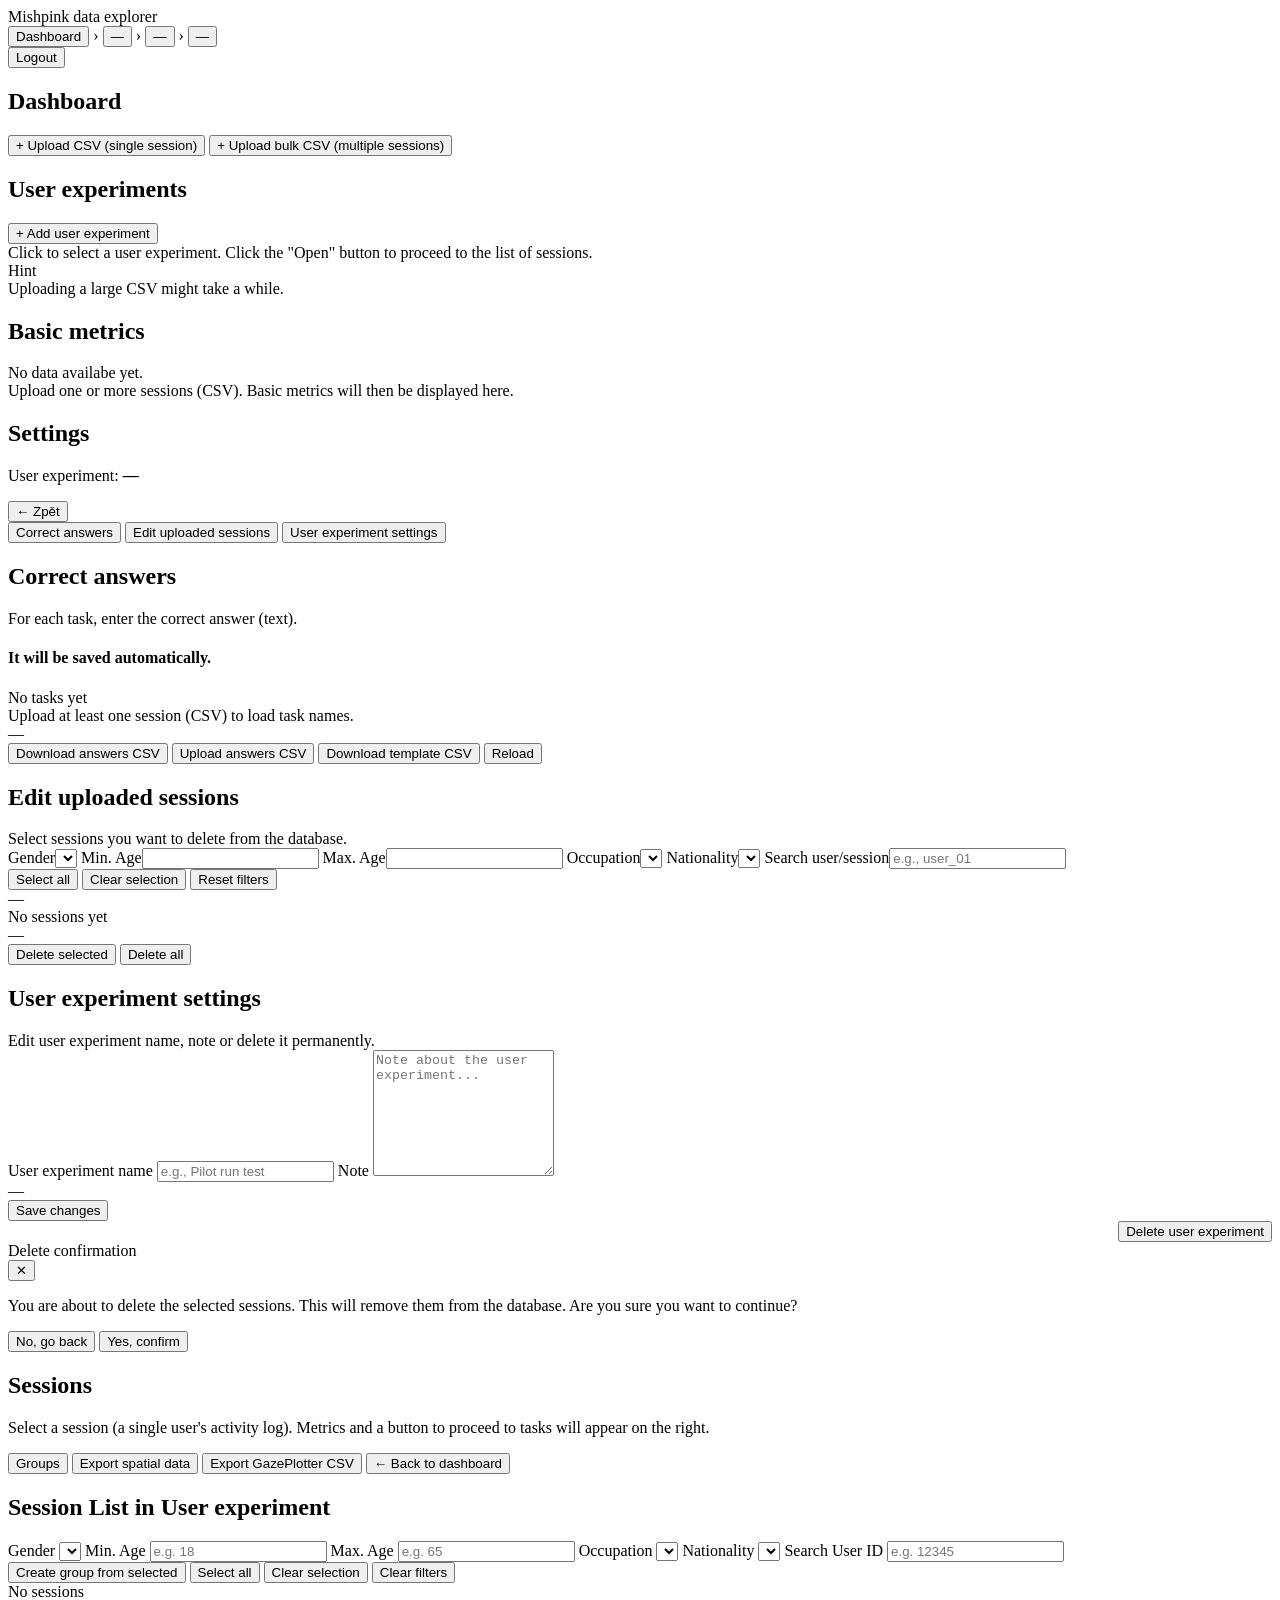
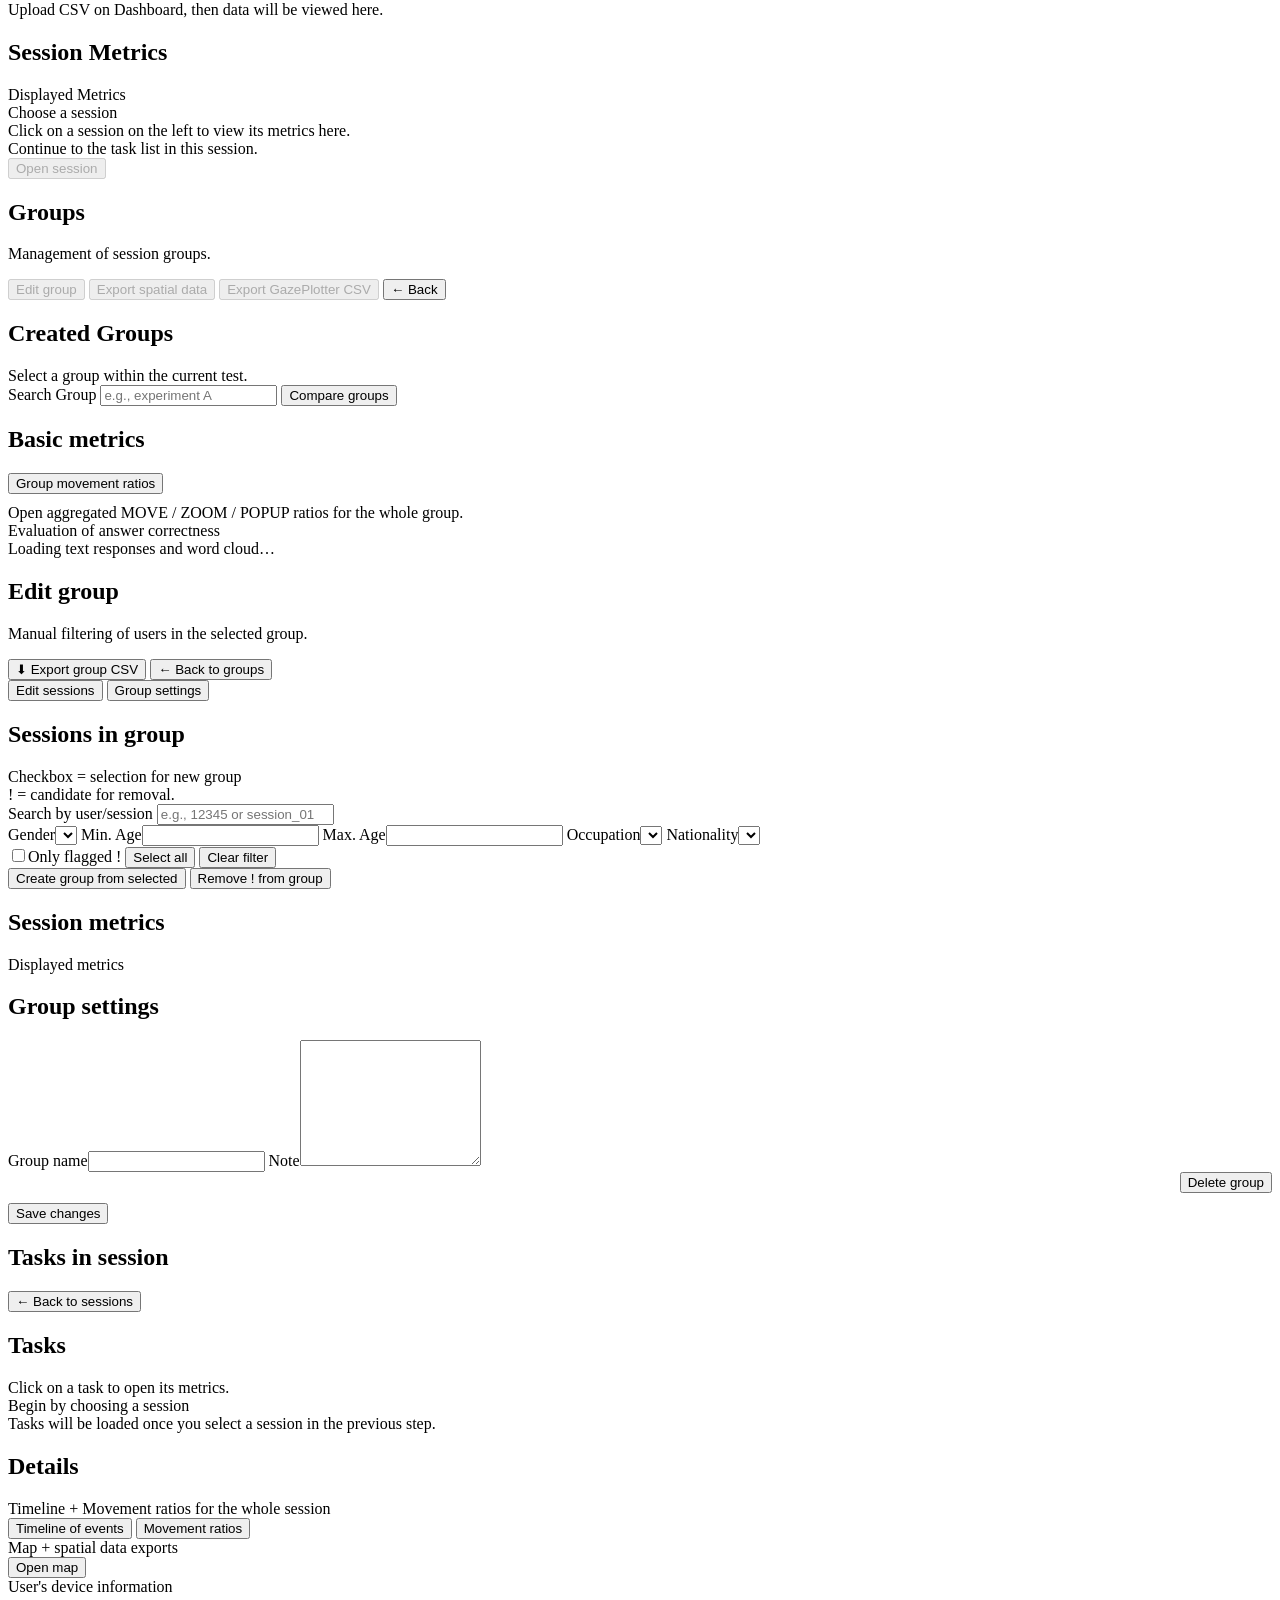
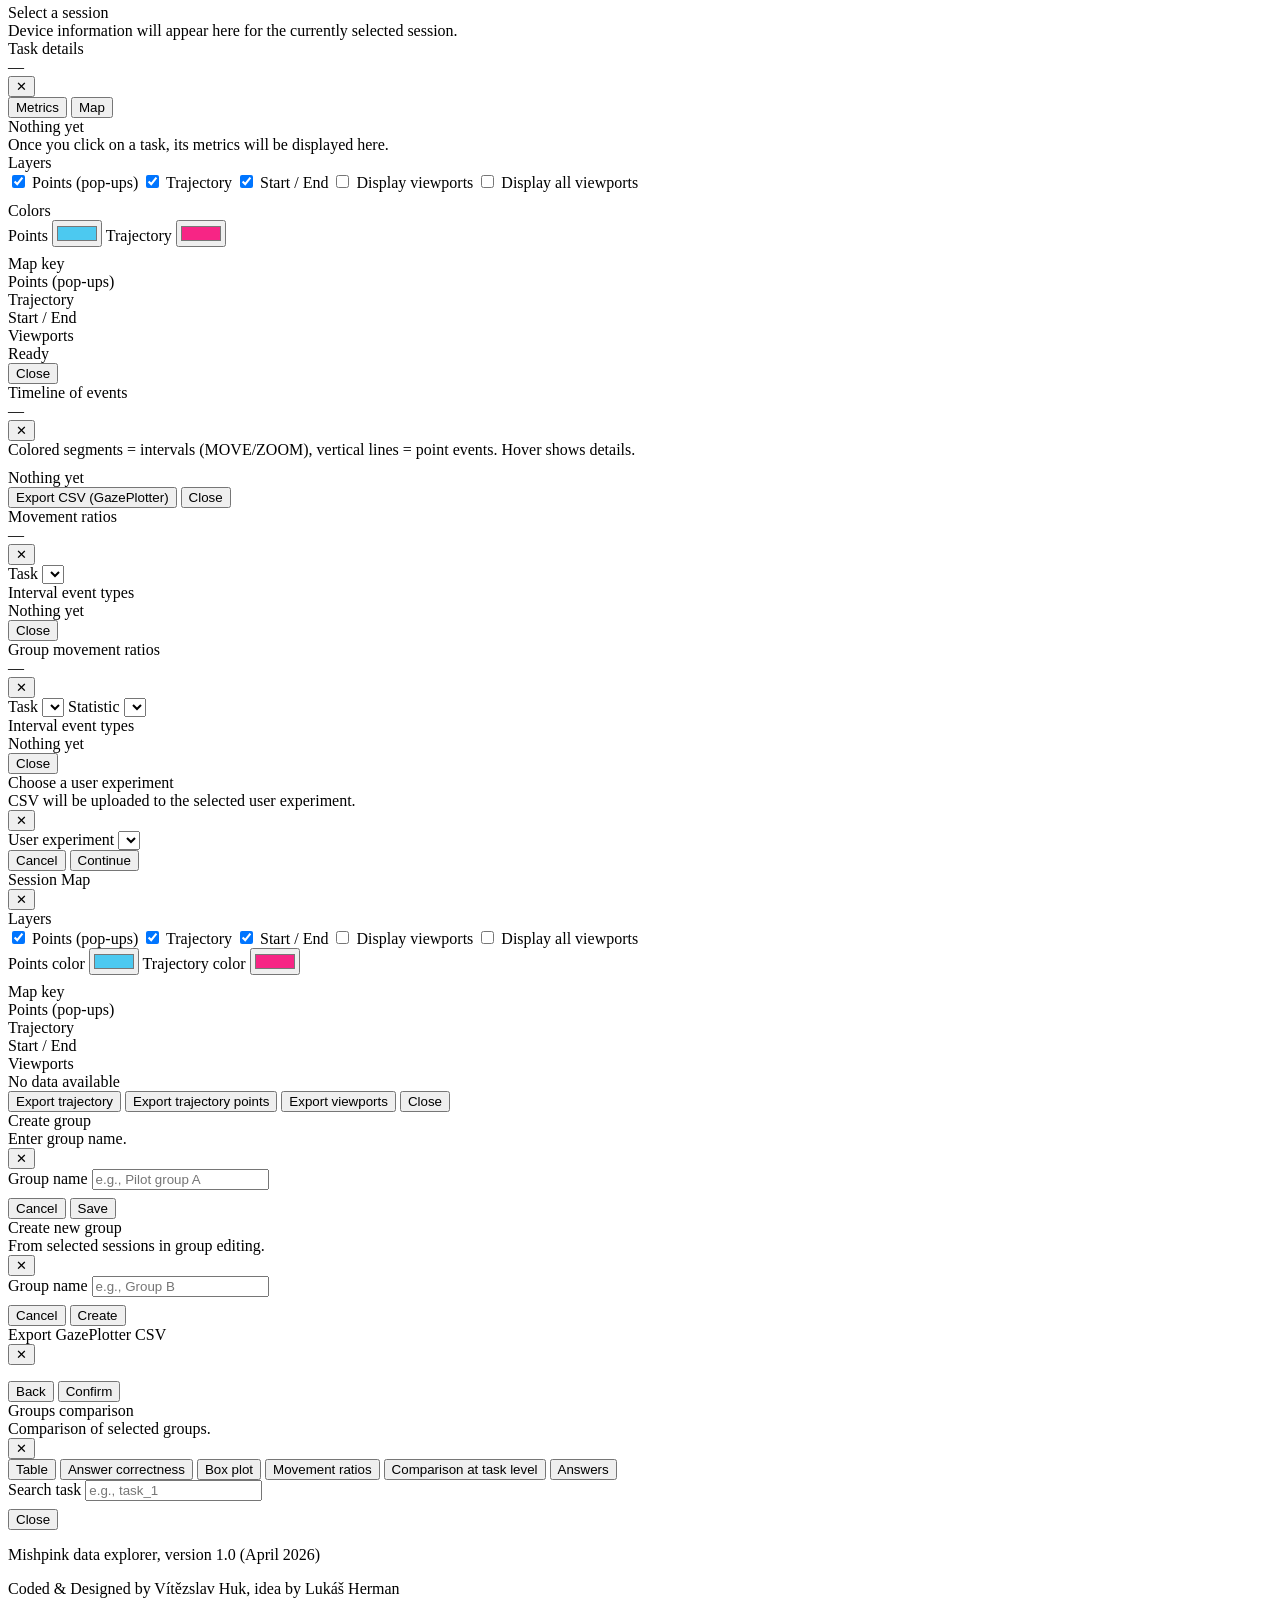
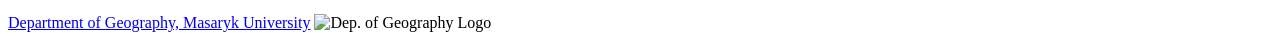
==== web/index.html @ 59fa1d89 "`Refactor navigation and routing logic in client-side code`" ====
<!doctype html>
<html lang="en">

<head>
  <meta charset="utf-8" />
  <meta name="viewport" content="width=device-width,initial-scale=1" />
  <title>Mishpink data explorer</title>
  <link rel="stylesheet" href="/static/styles.css?v=43" />
  <link rel="stylesheet" href="https://unpkg.com/leaflet@1.9.4/dist/leaflet.css"
    integrity="sha256-p4NxAoJBhIIN+hmNHrzRCf9tD/miZyoHS5obTRR9BMY=" crossorigin="" />
</head>

<body>
  <div class="app">

    <!-- TOP BAR -->
    <header class="topbar">
      <div class="topbar-left">
        <div class="brand">
          <span class="brand-dot"></span>
          Mishpink data explorer
        </div>

        <div class="breadcrumb" aria-label="Breadcrumb">
          <button class="crumb crumb-btn" id="crumb-root" type="button">Dashboard</button>
          <span class="crumb-sep hidden" id="crumb-test-sep">›</span>
          <button class="crumb crumb-btn hidden" id="crumb-test" type="button">—</button>
          <span class="crumb-sep hidden" id="crumb-section-sep">›</span>
          <button class="crumb crumb-btn hidden" id="crumb-section" type="button">—</button>
          <span class="crumb-sep hidden" id="crumb-detail-sep">›</span>
          <button class="crumb crumb-btn hidden" id="crumb-detail" type="button">—</button>
        </div>
      </div>

      <div class="topbar-right">
        <button class="btn btn-ghost" id="logoutBtn" type="button" title="Odhlásit se">
          Logout
        </button>
      </div>
    </header>
    
    <div id="appMessage" class="app-message hidden" role="status" aria-live="polite"></div>

    <!-- MAIN -->
    <main class="main">

      <!-- PAGE 1: DASHBOARD = TESTY -->
      <section class="page" id="view-dashboard">
        <div class="page-head">
          <div>
            <h1>Dashboard</h1>
            <p class="muted">
              
            </p>
          </div>
          <div class="page-actions dashboard-actions">
            <button class="upload-chip" id="uploadSingleBtn" type="button" title="Upload CSV (session)">
              + Upload CSV (single session)
            </button>
            <button class="upload-chip" id="uploadBulkBtn" type="button" title="Upload bulk CSV">
              + Upload bulk CSV (multiple sessions)
            </button>
            <input id="csvInput" type="file" accept=".csv" hidden />
            <input id="bulkCsvInput" type="file" accept=".csv" hidden />
          </div>
        </div>

        <div class="layout-2">
          <!-- LEFT: TEST LIST -->
          <section class="card dashboard-tests-card">
            <div class="card-head">
              <div class="row" style="align-items:center;">
                <h2>User experiments</h2>
                <button class="btn btn-ghost" id="addTestBtn" type="button">+ Add user experiment</button>
              </div>
              <div class="muted small">Click to select a user experiment. Click the "Open" button to proceed to the list of sessions.</div>
            </div>

            <div class="list" id="testsList"></div>

            <div class="hint">
              <div class="hint-title">Hint</div>
              <div class="muted small">
                Uploading a large CSV might take a while.
              </div>
              <div id="uploadStatus" class="muted small" style="margin-top:8px;"></div>
            </div>
          </section>

          <!-- Basic metrics -->
          <section class="card">
            <div class="card-head">
              <h2>Basic metrics</h2>
              <div class="muted small">
              </div>
            </div>

            <div class="metrics" id="testAggMetrics">
              <div class="empty">
                <div class="empty-title">No data availabe yet.</div>
                <div class="muted small">
                  Upload one or more sessions (CSV). Basic metrics will then be displayed here.
                </div>
              </div>
            </div>
          </section>
        </div>
      </section>

      <!-- PAGE: Settings -->
      <section class="page hidden" id="view-settings">
        <div class="page-head">
          <div>
            <h1>Settings</h1>
            <p class="muted">
              User experiment: <b id="settingsTestName">—</b>
            </p>
          </div>
          <div class="page-actions">
            <button class="btn btn-ghost" id="backFromSettingsBtn" type="button">← Zpět</button>
          </div>
        </div>

        <section class="card">
          <div class="tab-row" id="settingsTabs" role="tablist" aria-label="Nastavení testu">
            <button class="tab-btn is-active" type="button" role="tab" data-tab="answers" aria-selected="true">Correct answers</button>
            <button class="tab-btn" type="button" role="tab" data-tab="sessions" aria-selected="false">Edit uploaded sessions</button>
            <button class="tab-btn" type="button" role="tab" data-tab="user-test" aria-selected="false">User experiment settings</button>
          </div>

          <section class="tab-panel" data-panel="answers">
            <div class="card-head">
              <h2>Correct answers</h2>
              <div class="muted small">
                For each task, enter the correct answer (text). <h1>It will be saved automatically.</h1>
              </div>
            </div>

          <div class="list" id="settingsTasksList">
              <div class="empty">
                <div class="empty-title">No tasks yet</div>
                <div class="muted small">Upload at least one session (CSV) to load task names.</div>
              </div>
            </div>

            <div class="card-foot foot-split">
              <div class="muted small" id="settingsStatus">—</div>
              <div class="row" style="gap:8px;">
                <button class="btn btn-ghost" id="settingsDownloadAnswersCsvBtn" type="button">Download answers CSV</button>
                <button class="btn btn-ghost" id="settingsUploadAnswersCsvBtn" type="button">Upload answers CSV</button>
                <button class="btn btn-ghost" id="settingsDownloadTemplateCsvBtn" type="button">Download template CSV</button>
                <button class="btn btn-ghost" id="settingsReloadBtn" type="button">Reload</button>
              </div>
            </div>
            <input id="settingsAnswersCsvInput" type="file" accept=".csv" hidden />
          </section>

          <section class="tab-panel hidden" data-panel="sessions">
            <div class="card-head">
              <h2>Edit uploaded sessions</h2>
              <div class="muted small">Select sessions you want to delete from the database.</div>
              <div class="filter-panel">
                <div class="filter-grid">
                  <label class="filter-field"><span>Gender</span><select id="settingsSessionFilterGender"></select></label>
                  <label class="filter-field"><span>Min. Age</span><input id="settingsSessionFilterAgeMin" type="number" inputmode="numeric" min="0" /></label>
                  <label class="filter-field"><span>Max. Age</span><input id="settingsSessionFilterAgeMax" type="number" inputmode="numeric" min="0" /></label>
                  <label class="filter-field"><span>Occupation</span><select id="settingsSessionFilterOccupation"></select></label>
                  <label class="filter-field"><span>Nationality</span><select id="settingsSessionFilterNationality"></select></label>
                  <label class="filter-field"><span>Search user/session</span><input id="settingsSessionFilterUserId" type="text" placeholder="e.g., user_01" /></label>
                </div>
                <div class="filter-actions">
                  <button class="btn btn-ghost" id="settingsSelectAllFilteredBtn" type="button">Select all</button>
                  <button class="btn btn-ghost" id="settingsClearSelectionBtn" type="button">Clear selection</button>
                  <button class="btn btn-ghost" id="settingsClearFiltersBtn" type="button">Reset filters</button>
                </div>
                <div class="muted small" id="settingsSessionFilterSummary">—</div>
              </div>
            </div>

            <div class="list" id="settingsSessionsList">
              <div class="empty"><div class="empty-title">No sessions yet</div></div>
            </div>

            <div class="card-foot foot-split">
              <div class="muted small" id="settingsSessionStatus">—</div>
              <div class="row" style="gap:8px;">
                <button class="btn btn-danger" id="settingsDeleteSelectedBtn" type="button">Delete selected</button>
                <button class="btn btn-danger" id="settingsDeleteAllBtn" type="button">Delete all</button>
              </div>
            </div>
          </section>
          <section class="tab-panel hidden" data-panel="user-test">
            <div class="card-head">
              <h2>User experiment settings</h2>
              <div class="muted small">Edit user experiment name, note or delete it permanently.</div>
            </div>

            <div class="filter-panel">
              <label class="filter-field">
                <span>User experiment name</span>
                <input id="settingsUserTestNameInput" type="text" placeholder="e.g., Pilot run test" />
              </label>
              <label class="filter-field">
                <span>Note</span>
                <textarea id="settingsUserTestNoteInput" class="text-area-input" rows="8" placeholder="Note about the user experiment..."></textarea>
              </label>
            </div>

            <div class="card-foot foot-split">
              <div class="muted small" id="settingsUserTestStatus">—</div>
              <button class="btn" id="settingsSaveUserTestBtn" type="button">Save changes</button>
            </div>

            <div class="card-foot" style="display:flex; justify-content:flex-end;">
              <button class="btn btn-danger" id="settingsDeleteUserTestBtn" type="button">Delete user experiment</button>
            </div>
          </section>
        </section>
      </section>
      
      <div class="modal hidden" id="settingsDeleteConfirmModal" role="dialog" aria-modal="true" aria-labelledby="settingsDeleteConfirmTitle">
        <div class="modal-backdrop" id="settingsDeleteConfirmBackdrop"></div>
        <div class="modal-card">
          <div class="modal-head">
            <div>
              <div class="modal-title" id="settingsDeleteConfirmTitle">Delete confirmation</div>
            </div>
            <button class="btn btn-ghost" id="settingsDeleteConfirmCloseBtn" type="button">✕</button>
          </div>
          <div class="modal-body">
            <p id="settingsDeleteConfirmText">You are about to delete the selected sessions. This will remove them from the database. Are you sure you want to continue?</p>
          </div>
          <div class="modal-foot">
            <button class="btn btn-ghost" id="settingsDeleteConfirmCancelBtn" type="button">No, go back</button>
            <button class="btn btn-danger" id="settingsDeleteConfirmOkBtn" type="button">Yes, confirm</button>
          </div>
        </div>
      </div>

      <!-- PAGE 2: SESSIONS LIST FOR SELECTED TEST -->
      <section class="page hidden" id="view-individual">
        <div class="page-head">
          <div>
            <h1>Sessions</h1>
            <p class="muted">
              Select a session (a single user's activity log). Metrics and a button to proceed to tasks will appear on the right.
            </p>
          </div>

          <div class="page-actions">
            <button class="btn" id="openGroupsBtn" type="button">Groups</button>
            <button class="btn btn-ghost" id="exportTestSpatialDataBtn" type="button">Export spatial data</button>
            <button class="btn btn-ghost" id="exportTestGazeplotterCsvBtn" type="button">Export GazePlotter CSV</button>
            <button class="btn btn-ghost" id="backToTestsBtn" type="button">← Back to dashboard</button>
          </div>
        </div>

        <div class="layout-2">

          <!-- LEFT: SESSIONS -->
          <section class="card">
            <div class="card-head">
              <h2>Session List in User experiment</h2>
              <div class="muted small"></div>
              <div class="filter-panel">
                <div class="filter-grid">
                  <label class="filter-field">
                    <span>Gender</span>
                    <select id="sessionFilterGender"></select>
                  </label>
                  <label class="filter-field">
                    <span>Min. Age</span>
                    <input id="sessionFilterAgeMin" type="number" inputmode="numeric" min="0" placeholder="e.g. 18" />
                  </label>
                  <label class="filter-field">
                    <span>Max. Age</span>
                    <input id="sessionFilterAgeMax" type="number" inputmode="numeric" min="0" placeholder="e.g. 65" />
                  </label>
                  <label class="filter-field">
                    <span>Occupation</span>
                    <select id="sessionFilterOccupation"></select>
                  </label>
                  <label class="filter-field">
                    <span>Nationality</span>
                    <select id="sessionFilterNationality"></select>
                  </label>
                  <label class="filter-field">
                    <span>Search User ID</span>
                    <input id="sessionFilterUserId" type="search" placeholder="e.g. 12345" />
                  </label>
                </div>
                <div class="filter-actions">
                  <button class="btn" id="createGroupBtn" type="button">Create group from selected</button>
                  <button class="btn btn-ghost" id="selectFilteredSessionsBtn" type="button">Select all</button>
                  <button class="btn btn-ghost" id="clearSessionSelectionBtn" type="button">Clear selection</button>
                  <button class="btn btn-ghost" id="clearSessionFiltersBtn" type="button">Clear filters</button>
                  <div class="muted small" id="sessionFilterSummary"></div>
                </div>
              </div>
            </div>

            <div class="list" id="sessionsList">
              <div class="empty">
                <div class="empty-title">No sessions</div>
                <div class="muted small">Upload CSV on Dashboard, then data will be viewed here.</div>
              </div>
            </div>
          </section>

          <!-- RIGHT: SESSION METRICS -->
          <section class="card">
            <div class="card-head">
              <h2>Session Metrics</h2>
              <div class="muted small"></div>
            </div>

            <div class="filter-field" id="sessionMetricsField">
              <span>Displayed Metrics</span>
              <div id="sessionMetricsPicker" class="chip-picker"></div>
            </div>

            <div class="metrics" id="sessionMetrics">
              <div class="empty">
                <div class="empty-title">Choose a session</div>
                <div class="muted small">Click on a session on the left to view its metrics here.</div>
              </div>
            </div>

            <div class="card-foot foot-split">
              <div class="muted small">Continue to the task list in this session.</div>
              <button class="btn" id="openSessionBtn" type="button" disabled>Open session</button>
            </div>
          </section>
        </div>
      </section>

      <section class="page hidden" id="view-groups">
        <div class="page-head">
          <div>
            <h1>Groups</h1>
            <p class="muted">Management of session groups.</p>
          </div>
          <div class="page-actions">
            <button class="btn" id="editGroupBtn" type="button" disabled>Edit group</button>
            <button class="btn btn-ghost" id="exportGroupSpatialDataBtn" type="button" disabled>Export spatial data</button>
            <button class="btn btn-ghost" id="exportGroupGazeplotterCsvBtn" type="button" disabled>Export GazePlotter CSV</button>
            <button class="btn btn-ghost" id="backFromGroupsBtn" type="button">← Back</button>
          </div>
        </div>

        <div class="layout-2">
          <section class="card">
            <div class="card-head">
              <h2>Created Groups</h2>
              <div class="muted small">Select a group within the current test.</div>
              <div class="row" style="align-items:end; gap:10px;">
                <label class="filter-field" style="flex:1; margin:0;">
                  <span>Search Group</span>
                  <input id="groupsSearchInput" type="search" placeholder="e.g., experiment A" />
                </label>
                <button class="btn" id="openGroupsCompareBtn" type="button">Compare groups</button>
              </div>
            </div>
            <div class="list" id="groupsList"></div>
          </section>

          <section class="card">
            <div class="card-head">
              <h2>Basic metrics</h2>
              <div class="muted small"></div>
            </div>
            <div class="stack">
              <div class="placeholder-box hidden" id="groupUsersPanel">
                <div class="row" style="justify-content:space-between; align-items:center; margin-bottom:10px;">
                  <button class="btn btn-ghost" id="openGroupMovementRatiosBtn" type="button">Group movement ratios</button>
                </div>
                <div class="muted small">Open aggregated MOVE / ZOOM / POPUP ratios for the whole group.</div>
              </div>
              <div class="placeholder-box hidden" id="groupTimeStatsPanel"></div>
              <div class="placeholder-box hidden" id="groupCountsStatsPanel"></div>
              <div class="placeholder-box hidden" id="groupAnswersPanel">
                <div class="title">Evaluation of answer correctness</div>
                 <div class="muted small">Loading text responses and word cloud…</div>
              </div>
              <div class="placeholder-box hidden" id="groupSocioPanel"></div>
            </div>
          </section>
        </div>
      </section>

      <section class="page hidden" id="view-group-edit">
        <div class="page-head">
          <div>
            <h1>Edit group</h1>
            <p class="muted" id="groupEditPageSubtitle">Manual filtering of users in the selected group.</p>
          </div>
          <div class="page-actions">
            <button class="btn btn-strong" id="groupEditExportCsvBtn" type="button">⬇ Export group CSV</button>
            <button class="btn btn-ghost" id="backFromGroupEditBtn" type="button">← Back to groups</button>
          </div>
        </div>

        <div class="tab-row" id="groupEditTabs" role="tablist" aria-label="Edit group" style="margin-bottom:12px;">
          <button class="tab-btn is-active" type="button" role="tab" data-tab="sessions">Edit sessions</button>
          <button class="tab-btn" type="button" role="tab" data-tab="settings">Group settings</button>
        </div>

        <section data-group-edit-panel="sessions">
          <div class="layout-2">
            <section class="card">
              <div class="card-head">
                <h2>Sessions in group</h2>
                <div class="muted small">Checkbox = selection for new group</div>
                <div class="muted small">! = candidate for removal.</div>
              </div>
              <div class="filter-panel">
                <label class="filter-field">
                  <span>Search by user/session</span>
                  <input id="groupEditSearchInput" type="search" placeholder="e.g., 12345 or session_01" />
                </label>
                <div class="filter-grid">
                  <label class="filter-field"><span>Gender</span><select id="groupEditFilterGender"></select></label>
                  <label class="filter-field"><span>Min. Age</span><input id="groupEditFilterAgeMin" type="number" min="0" /></label>
                  <label class="filter-field"><span>Max. Age</span><input id="groupEditFilterAgeMax" type="number" min="0" /></label>
                  <label class="filter-field"><span>Occupation</span><select id="groupEditFilterOccupation"></select></label>
                  <label class="filter-field"><span>Nationality</span><select id="groupEditFilterNationality"></select></label>
                </div>
                <div class="filter-actions">
                  <label class="row" style="gap:6px;"><input id="groupEditOnlyFlagged" type="checkbox" />Only flagged !</label>
                  <button class="btn btn-ghost" id="groupEditSelectAllBtn" type="button">Select all</button>
                  <button class="btn btn-ghost" id="groupEditClearFiltersBtn" type="button">Clear filter</button>
                  <div class="muted small" id="groupEditSummary"></div>
                </div>
              </div>
              <div class="list" id="groupEditSessionsList"></div>
              <div class="card-foot foot-split">
                <button class="btn" id="groupEditCreateGroupFromSelectedBtn" type="button">Create group from selected</button>
                <button class="btn btn-danger" id="groupEditDeleteFlaggedBtn" type="button">Remove ! from group</button>
              </div>
            </section>

            <section class="card">
              <div class="card-head">
                <h2>Session metrics</h2>
                <div class="muted small"></div>
              </div>
              <div class="filter-field" id="groupEditMetricsField">
                <span>Displayed metrics</span>
                <div id="groupEditMetricsPicker" class="chip-picker"></div>
              </div>
              <div class="metrics" id="groupEditSessionMetrics"></div>
            </section>
          </div>
        </section>

        <section class="hidden" data-group-edit-panel="settings">
          <section class="card">
            <div class="card-head"><h2>Group settings</h2></div>
            <div class="filter-panel">
              <label class="filter-field"><span>Group name</span><input id="groupEditNameInput" type="text" /></label>
              <label class="filter-field"><span>Note</span><textarea id="groupEditNoteInput" class="text-area-input" rows="8"></textarea></label>
              <div style="display:flex; justify-content:flex-end;"><button class="btn btn-danger" id="deleteGroupBtn" type="button">Delete group</button></div>
            </div>
          </section>
        </section>
        <div class="row" style="justify-content:space-between; margin-top:10px;">
          <div class="muted small" id="groupEditStatus"></div>
          <button class="btn" id="saveGroupEditBtn" type="button">Save changes</button>
        </div>
      </section>

      <!-- PAGE 3: TASKS LIST FOR SELECTED SESSION -->
      <section class="page hidden" id="view-group">
        <div class="page-head">
          <div>
            <h1>Tasks in session</h1>
            <p class="muted">
            </p>
          </div>

          <div class="page-actions">
            <button class="btn btn-ghost" id="backToSessionsBtn" type="button">← Back to sessions</button>
          </div>
        </div>

        <div class="layout-2">

          <!-- LEFT: TASKS -->
          <section class="card">
            <div class="card-head">
              <h2>Tasks</h2>
              <div class="muted small">Click on a task to open its metrics.</div>
            </div>

            <div class="list" id="tasksList">
              <div class="empty">
                <div class="empty-title">Begin by choosing a session</div>
                <div class="muted small">Tasks will be loaded once you select a session in the previous step.</div>
              </div>
            </div>
          </section>

          <!-- RIGHT: PLACEHOLDERS FOR FUTURE -->
          <section class="card">
            <div class="card-head">
              <h2>Details</h2>
              <div class="muted small"></div>
            </div>

            <div class="stack">
              <!-- ADDITIVE: button to open timeline -->
              <div class="placeholder-box">
                <div class="row" style="justify-content:space-between; align-items:center; gap:12px;">
                  <div class="muted small">Timeline + Movement ratios for the whole session</div>
                  <div class="row" style="gap:8px; flex-wrap:wrap;">
                    <button class="btn" id="openTimelineBtn" type="button">Timeline of events</button>
                    <button class="btn" id="openIntervalRatiosBtn" type="button">Movement ratios</button>
                  </div>
                </div>
              </div>

              <div class="placeholder-box">
                <div class="row" style="justify-content:space-between; align-items:center; gap:12px; flex-wrap:wrap;">
                  <div class="muted small">Map + spatial data exports</div>
                  <button class="btn" id="openMapModalBtn" type="button">Open map</button>
                </div>
              </div>
              <div class="placeholder-box">
                <div class="row" style="justify-content:space-between; align-items:center; gap:12px; margin-bottom:8px;">
                  <div class="title">User's device information</div>
                </div>
                <div id="sessionDeviceInfoPanel" class="metrics">
                  <div class="empty">
                    <div class="empty-title">Select a session</div>
                    <div class="muted small">Device information will appear here for the currently selected session.</div>
                  </div>
                </div>
              </div>
            </div>
          </section>
        </div>
      </section>

    </main>

    <!-- TASK METRICS MODAL (pop-up) -->
    <div class="modal hidden" id="taskMetricsModal" role="dialog" aria-modal="true" aria-labelledby="taskModalTitle">
      <div class="modal-backdrop"></div>

      <div class="modal-card">
        <div class="modal-head">
          <div>
            <div class="modal-title" id="taskModalTitle">Task details</div>
            <div class="muted small" id="taskModalSubtitle">—</div>
          </div>
          <button class="icon-btn" id="closeTaskModalBtn" type="button" aria-label="Close">✕</button>
        </div>

        <div class="modal-body">
          <div class="tab-row" id="taskModalTabs" role="tablist" aria-label="Task details">
            <button class="tab-btn is-active" type="button" role="tab" data-tab="metrics" aria-selected="true">Metrics</button>
            <button class="tab-btn" type="button" role="tab" data-tab="map" aria-selected="false">Map</button>
          </div>

          <section class="tab-panel" data-panel="metrics">
            <div class="metrics" id="taskModalMetrics">
              <div class="empty">
                <div class="empty-title">Nothing yet</div>
                <div class="muted small">Once you click on a task, its metrics will be displayed here.</div>
              </div>
            </div>
          </section>

          <section class="tab-panel hidden" data-panel="map">
            <div class="map-layout">
              <section class="map-sidebar">
                <div class="map-panel-title">Layers</div>

                <div class="map-option-grid">
                  <label class="map-option-row" for="taskMapShowPoints">
                    <input id="taskMapShowPoints" type="checkbox" checked />
                    <span>Points (pop-ups)</span>
                  </label>
                  <label class="map-option-row" for="taskMapShowTrajectory">
                    <input id="taskMapShowTrajectory" type="checkbox" checked />
                    <span>Trajectory</span>
                  </label>
                  <label class="map-option-row" for="taskMapShowEndpoints">
                    <input id="taskMapShowEndpoints" type="checkbox" checked />
                    <span>Start / End</span>
                  </label>
                  <label class="map-option-row" for="taskMapShowViewportRects">
                    <input id="taskMapShowViewportRects" type="checkbox" />
                    <span>Display viewports</span>
                  </label>
                  <label class="map-option-row" for="taskMapShowAllViewportRects">
                    <input id="taskMapShowAllViewportRects" type="checkbox" />
                    <span>Display all viewports</span>
                  </label>
                </div>

                <div class="map-panel-title" style="margin-top:10px;">Colors</div>
                <div class="map-option-grid">
                  <label class="filter-field" for="taskMapPointsColorInput">
                    <span>Points</span>
                    <input id="taskMapPointsColorInput" type="color" value="#4cc9f0" />
                  </label>
                  <label class="filter-field" for="taskMapLineColorInput">
                    <span>Trajectory</span>
                    <input id="taskMapLineColorInput" type="color" value="#f72585" />
                  </label>
                </div>

                <div class="map-panel-title" style="margin-top:8px;">Map key</div>
                <div class="map-legend" id="taskMapLegend">
                  <div class="map-legend-row">
                    <span class="map-legend-swatch" id="taskMapLegendPointSwatch"></span>
                    <span>Points (pop-ups)</span>
                  </div>
                  <div class="map-legend-row">
                    <span class="map-legend-line" id="taskMapLegendLineSwatch"></span>
                    <span>Trajectory</span>
                  </div>
                  <div class="map-legend-row">
                    <span class="map-legend-swatch map-legend-swatch-endpoint" id="taskMapLegendEndpointSwatch"></span>
                    <span>Start / End</span>
                  </div>
                  <div class="map-legend-row">
                    <span class="map-legend-swatch" id="taskMapLegendViewportSwatch" style="background:#ff7800;"></span>
                    <span>Viewports</span>
                  </div>
                </div>

                <div class="empty" id="taskMapDataPlaceholder">
                  <div class="empty-title">Ready</div>
                  <div class="muted small"></div>
                </div>
              </section>

              <section class="map-canvas-wrap">
                <div id="taskLeafletMap" class="leaflet-map-canvas" aria-label="Interactive task map"></div>
              </section>
            </div>
          </section>
        </div>

        <div class="modal-foot">
          <button class="btn btn-ghost" id="closeTaskModalBtn2" type="button">Close</button>
        </div>
      </div>
    </div>

    <!-- NEW: TIMELINE MODAL -->
    <div class="modal hidden" id="timelineModal" role="dialog" aria-modal="true" aria-labelledby="timelineModalTitle">
      <div class="modal-backdrop" id="timelineModalBackdrop"></div>

      <div class="modal-card" style="width:min(1200px, 94vw);">
        <div class="modal-head">
          <div>
            <div class="modal-title" id="timelineModalTitle">Timeline of events</div>
            <div class="muted small" id="timelineModalSubtitle">—</div>
          </div>
          <button class="icon-btn" id="closeTimelineBtn" type="button" aria-label="Close">✕</button>
        </div>

        <div class="modal-body">
          <div class="muted small" style="margin-bottom:10px;">
            Colored segments = intervals (MOVE/ZOOM), vertical lines = point events. Hover shows details.
          </div>

          <div id="timelineContent">
            <div class="empty">
              <div class="empty-title">Nothing yet</div>
              <div class="muted small"></div>
            </div>
          </div>
        </div>

        <div class="modal-foot">
          <button class="btn" id="exportTimelineCsvBtn" type="button">Export CSV (GazePlotter)</button>
          <button class="btn btn-ghost" id="closeTimelineBtn2" type="button">Close</button>
        </div>
      </div>
    </div>

    <div class="modal hidden" id="intervalRatiosModal" role="dialog" aria-modal="true" aria-labelledby="intervalRatiosModalTitle">
      <div class="modal-backdrop" id="intervalRatiosModalBackdrop"></div>

      <div class="modal-card" style="width:min(980px, 94vw);">
        <div class="modal-head">
          <div>
            <div class="modal-title" id="intervalRatiosModalTitle">Movement ratios</div>
            <div class="muted small" id="intervalRatiosModalSubtitle">—</div>
          </div>
          <button class="icon-btn" id="closeIntervalRatiosBtn" type="button" aria-label="Close">✕</button>
        </div>

        <div class="modal-body">
          <div class="interval-ratios-controls">
            <label class="filter-field" for="intervalRatiosTaskSelect">
              <span>Task</span>
              <select id="intervalRatiosTaskSelect"></select>
            </label>
            <div class="filter-field">
              <span>Interval event types</span>
              <div class="interval-ratios-toggle-list" id="intervalRatiosEventToggles"></div>
            </div>
          </div>

          <div id="intervalRatiosContent">
            <div class="empty">
              <div class="empty-title">Nothing yet</div>
              <div class="muted small"></div>
            </div>
          </div>
        </div>

        <div class="modal-foot">
          <button class="btn btn-ghost" id="closeIntervalRatiosBtn2" type="button">Close</button>
        </div>
      </div>
    </div>

    <div class="modal hidden" id="groupMovementRatiosModal" role="dialog" aria-modal="true" aria-labelledby="groupMovementRatiosModalTitle">
      <div class="modal-backdrop" id="groupMovementRatiosModalBackdrop"></div>

      <div class="modal-card" style="width:min(980px, 94vw);">
        <div class="modal-head">
          <div>
            <div class="modal-title" id="groupMovementRatiosModalTitle">Group movement ratios</div>
            <div class="muted small" id="groupMovementRatiosModalSubtitle">—</div>
          </div>
          <button class="icon-btn" id="closeGroupMovementRatiosBtn" type="button" aria-label="Close">✕</button>
        </div>

        <div class="modal-body">
          <div class="interval-ratios-controls interval-ratios-controls--group">
            <label class="filter-field" for="groupMovementRatiosTaskSelect">
              <span>Task</span>
              <select id="groupMovementRatiosTaskSelect"></select>
            </label>
            <label class="filter-field" for="groupMovementRatiosStatisticSelect">
              <span>Statistic</span>
              <select id="groupMovementRatiosStatisticSelect"></select>
            </label>
            <div class="filter-field">
              <span>Interval event types</span>
              <div class="interval-ratios-toggle-list" id="groupMovementRatiosEventToggles"></div>
            </div>
          </div>

          <div id="groupMovementRatiosContent">
            <div class="empty">
              <div class="empty-title">Nothing yet</div>
              <div class="muted small"></div>
            </div>
          </div>
        </div>

        <div class="modal-foot">
          <button class="btn btn-ghost" id="closeGroupMovementRatiosBtn2" type="button">Close</button>
        </div>
      </div>
    </div>

    <div class="modal hidden" id="uploadTestModal" role="dialog" aria-modal="true" aria-labelledby="uploadTestTitle">
      <div class="modal-backdrop" id="uploadTestModalBackdrop"></div>

      <div class="modal-card">
        <div class="modal-head">
          <div>
            <div class="modal-title" id="uploadTestTitle">Choose a user experiment</div>
            <div class="muted small">CSV will be uploaded to the selected user experiment.</div>
          </div>
          <button class="icon-btn" id="closeUploadTestBtn" type="button" aria-label="Close">✕</button>
        </div>

        <div class="modal-body">
          <label class="filter-field" style="gap:6px;">
            <span>User experiment</span>
            <select id="uploadTestSelect"></select>
          </label>
        </div>

        <div class="modal-foot">
          <button class="btn btn-ghost" id="cancelUploadTestBtn" type="button">Cancel</button>
          <button class="btn" id="confirmUploadTestBtn" type="button">Continue</button>
        </div>
      </div>
    </div>
  </div>

  <div class="modal hidden" id="sessionMapModal" role="dialog" aria-modal="true" aria-labelledby="sessionMapModalTitle">
    <div class="modal-backdrop" id="sessionMapModalBackdrop"></div>
    <div class="modal-card map-modal-card">
      <div class="modal-head">
        <div>
          <div class="modal-title" id="sessionMapModalTitle">Session Map</div>
          <div class="muted small" id="sessionMapModalSubtitle"></div>
        </div>
        <button class="icon-btn" id="closeSessionMapBtn" type="button" aria-label="Close">✕</button>
      </div>

      <div class="modal-body map-modal-body">
        <div class="map-layout">
          <section class="map-sidebar">
            <div class="map-panel-title">Layers</div>

            <div class="map-option-grid">
              <label class="map-option-row" for="mapShowPoints">
                <input id="mapShowPoints" type="checkbox" checked />
                <span>Points (pop-ups)</span>
              </label>
              <label class="map-option-row" for="mapShowTrajectory">
                <input id="mapShowTrajectory" type="checkbox" checked />
                <span>Trajectory</span>
              </label>
              <label class="map-option-row" for="mapShowEndpoints">
                <input id="mapShowEndpoints" type="checkbox" checked />
                <span>Start / End</span>
              </label>
              <label class="map-option-row" for="mapShowViewportRects">
                <input id="mapShowViewportRects" type="checkbox" />
                <span>Display viewports</span>
              </label>
              <label class="map-option-row" for="mapShowAllViewportRects">
                <input id="mapShowAllViewportRects" type="checkbox" />
                <span>Display all viewports</span>
              </label>
            </div>

            <div class="map-option-grid">
              <label class="filter-field" for="mapPointsColorInput">
                <span>Points color</span>
                <input id="mapPointsColorInput" type="color" value="#4cc9f0" />
              </label>
              <label class="filter-field" for="mapLineColorInput">
                <span>Trajectory color</span>
                <input id="mapLineColorInput" type="color" value="#f72585" />
              </label>
            </div>

            <div class="map-panel-title" style="margin-top:8px;">Map key</div>
            <div class="map-legend" id="sessionMapLegend">
              <div class="map-legend-row">
                <span class="map-legend-swatch" id="mapLegendPointSwatch"></span>
                <span>Points (pop-ups)</span>
              </div>
              <div class="map-legend-row">
                <span class="map-legend-line" id="mapLegendLineSwatch"></span>
                <span>Trajectory</span>
              </div>
              <div class="map-legend-row">
                <span class="map-legend-swatch map-legend-swatch-endpoint" id="mapLegendEndpointSwatch"></span>
                <span>Start / End</span>
              </div>
              <div class="map-legend-row">
                <span class="map-legend-swatch" id="mapLegendViewportSwatch" style="background:#ff7800;"></span>
                <span>Viewports</span>
              </div>
            </div>

            <div class="empty" id="mapDataPlaceholder">
              <div class="empty-title">No data available</div>
              <div class="muted small"></div>
            </div>
          </section>

          <section class="map-canvas-wrap">
            <div id="sessionLeafletMap" class="leaflet-map-canvas" aria-label="Interactive session map"></div>
          </section>
        </div>
      </div>

      <div class="modal-foot modal-foot-session-map">
        <button class="btn btn-ghost" id="exportSessionTrajectoryBtn" type="button">Export trajectory</button>
        <button class="btn btn-ghost" id="exportSessionTrajectoryPointsBtn" type="button">Export trajectory points</button>
        <button class="btn btn-ghost" id="exportSessionViewportsBtn" type="button">Export viewports</button>
        <button class="btn btn-ghost" id="closeSessionMapBtn2" type="button">Close</button>
      </div>
    </div>
  </div>

  <div class="modal hidden" id="groupCreateModal" role="dialog" aria-modal="true" aria-labelledby="groupCreateTitle">
    <div class="modal-backdrop" id="groupCreateBackdrop"></div>
    <div class="modal-card">
      <div class="modal-head">
        <div>
          <div class="modal-title" id="groupCreateTitle">Create group</div>
          <div class="muted small">Enter group name.</div>
        </div>
        <button class="icon-btn" id="closeGroupCreateBtn" type="button" aria-label="Close">✕</button>
      </div>
      <div class="modal-body">
        <label class="filter-field">
          <span>Group name</span>
          <input id="groupNameInput" type="text" placeholder="e.g., Pilot group A" />
        </label>
        <div class="muted small" id="groupCreateStatus" style="margin-top:8px;"></div>
      </div>
      <div class="modal-foot">
        <button class="btn btn-ghost" id="cancelGroupCreateBtn" type="button">Cancel</button>
        <button class="btn" id="saveGroupBtn" type="button">Save</button>
      </div>
    </div>
  </div>

  <div class="modal hidden" id="groupSplitModal" role="dialog" aria-modal="true" aria-labelledby="groupSplitTitle">
    <div class="modal-backdrop" id="groupSplitBackdrop"></div>
    <div class="modal-card">
      <div class="modal-head">
        <div>
          <div class="modal-title" id="groupSplitTitle">Create new group</div>
          <div class="muted small" id="groupSplitSubtitle">From selected sessions in group editing.</div>
        </div>
        <button class="icon-btn" id="closeGroupSplitBtn" type="button" aria-label="Close">✕</button>
      </div>
      <div class="modal-body">
        <label class="filter-field">
          <span>Group name</span>
          <input id="groupSplitNameInput" type="text" placeholder="e.g., Group B" />
        </label>
        <div class="muted small" id="groupSplitStatus" style="margin-top:8px;"></div>
      </div>
      <div class="modal-foot">
        <button class="btn btn-ghost" id="cancelGroupSplitBtn" type="button">Cancel</button>
        <button class="btn" id="confirmGroupSplitBtn" type="button">Create</button>
      </div>
    </div>
  </div>

  <div class="modal hidden" id="gazeplotterExportConfirmModal" role="dialog" aria-modal="true" aria-labelledby="gazeplotterExportConfirmTitle">
    <div class="modal-backdrop" id="gazeplotterExportConfirmBackdrop"></div>
    <div class="modal-card">
      <div class="modal-head">
        <div>
          <div class="modal-title" id="gazeplotterExportConfirmTitle">Export GazePlotter CSV</div>
        </div>
        <button class="btn btn-ghost" id="gazeplotterExportConfirmCloseBtn" type="button">✕</button>
      </div>
      <div class="modal-body">
        <p id="gazeplotterExportConfirmText"></p>
      </div>
      <div class="modal-foot">
        <button class="btn btn-ghost" id="gazeplotterExportConfirmBackBtn" type="button">Back</button>
        <button class="btn" id="gazeplotterExportConfirmRunBtn" type="button">Confirm</button>
      </div>
    </div>
  </div>

  <div class="modal hidden groups-compare-modal" id="groupsCompareModal" role="dialog" aria-modal="true"
    aria-labelledby="groupsCompareTitle">
    <div class="modal-backdrop" id="groupsCompareBackdrop"></div>
    <div class="modal-card compare-modal-card" style="width:min(1180px, 96vw);">
      <div class="modal-head">
        <div>
          <div class="modal-title" id="groupsCompareTitle">Groups comparison</div>
          <div class="muted small" id="groupsCompareSubtitle">Comparison of selected groups.</div>
        </div>
        <button class="icon-btn" id="closeGroupsCompareBtn" type="button" aria-label="Close">✕</button>
      </div>
      <div class="modal-body">
        <div class="tab-row" id="groupsCompareTabs" role="tablist" aria-label="Groups comparison">
          <button class="tab-btn is-active" type="button" role="tab" data-tab="summary">Table</button>
          <button class="tab-btn" type="button" role="tab" data-tab="chart">Answer correctness</button>
          <button class="tab-btn" type="button" role="tab" data-tab="boxplot">Box plot</button>
          <button class="tab-btn" type="button" role="tab" data-tab="movement">Movement ratios</button>
          <button class="tab-btn" type="button" role="tab" data-tab="task">Comparison at task level</button>
          <button class="tab-btn" type="button" role="tab" data-tab="answers">Answers</button>
        </div>

        <section class="tab-panel" data-panel="summary">
          <div id="groupsCompareTableWrap"></div>
        </section>

        <section class="tab-panel hidden" data-panel="chart">
          <div id="groupsCompareChartWrap"></div>
        </section>

        <section class="tab-panel hidden" data-panel="boxplot">
          <div id="groupsCompareBoxplotWrap"></div>
        </section>

        <section class="tab-panel hidden" data-panel="movement">
          <div id="groupsCompareMovementWrap"></div>
        </section>

        <section class="tab-panel hidden" data-panel="task">
          <div class="task-compare-layout">
            <div>
              <div class="row" style="gap:8px; align-items:end; margin-bottom:8px;">
                <label class="filter-field" style="flex:1; margin:0;">
                  <span>Search task</span>
                  <input id="groupTaskSearchInput" type="search" placeholder="e.g., task_1" />
                </label>
              </div>
              <div class="list compact-task-list" id="groupTaskList"></div>
            </div>
            <div id="groupTaskCompareTableWrap"></div>
          </div>
        </section>
        <section class="tab-panel hidden" data-panel="answers">
          <div id="groupsCompareWordcloudWrap"></div>
        </section>
      </div>
      <div class="modal-foot">
        <button class="btn btn-ghost" id="closeGroupsCompareBtn2" type="button">Close</button>
      </div>
    </div>
  </div>

  <footer class="app-footer" aria-label="Footer">
    <div class="app-footer-content">
      <p>Mishpink data explorer, version 1.0 (April 2026)</p>
      <p>Coded & Designed by Vítězslav Huk, idea by Lukáš Herman</p>
      <a href="https://geogr.sci.muni.cz" target="_blank" rel="noopener noreferrer">Department of Geography, Masaryk University</a>
      <img src="/static/sci-gu-lg-eng-white-01.png" alt="Dep. of Geography Logo" class="app-footer-logo" />
    </div>
  </footer>

  <script src="https://unpkg.com/leaflet@1.9.4/dist/leaflet.js"
    integrity="sha256-20nQCchB9co0qIjJZRGuk2/Z9VM+kNiyxNV1lvTlZBo=" crossorigin=""></script>
  <script src="/static/app.js?v=63"></script>
</body>

</html>
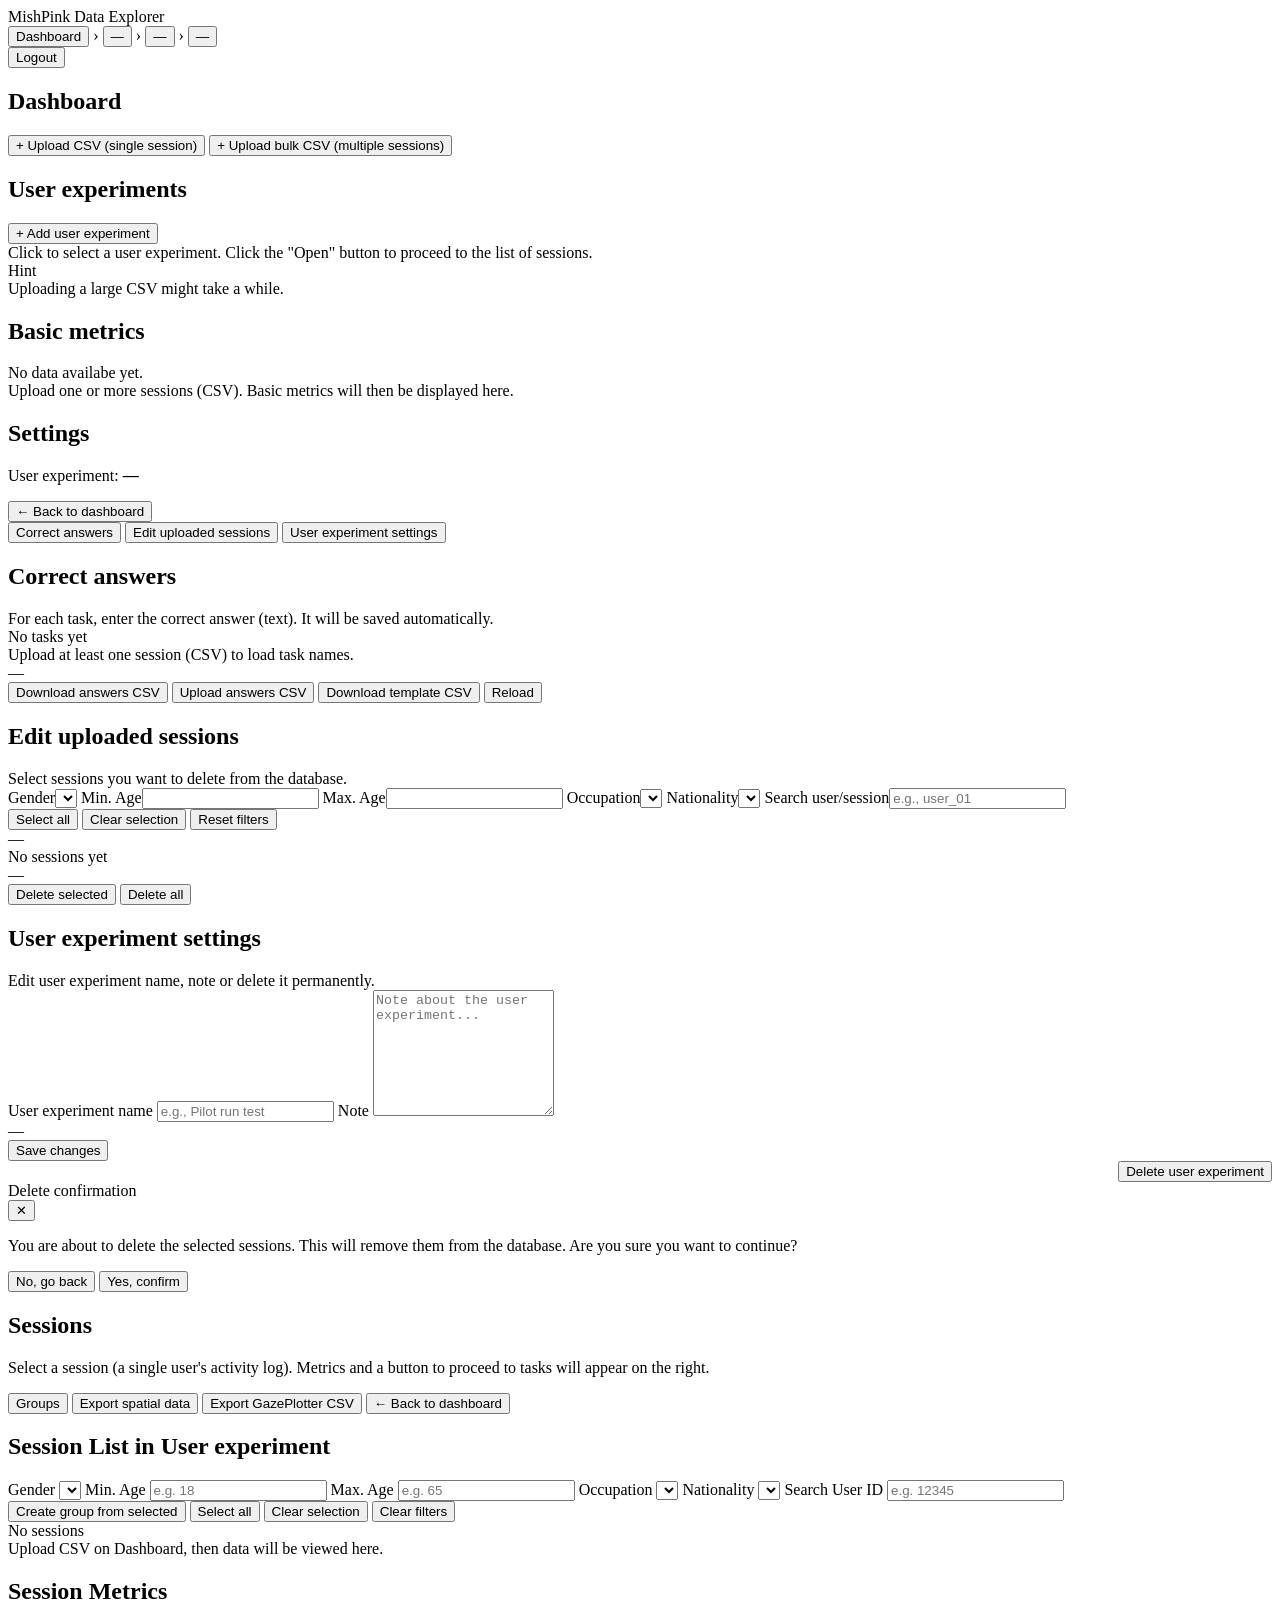
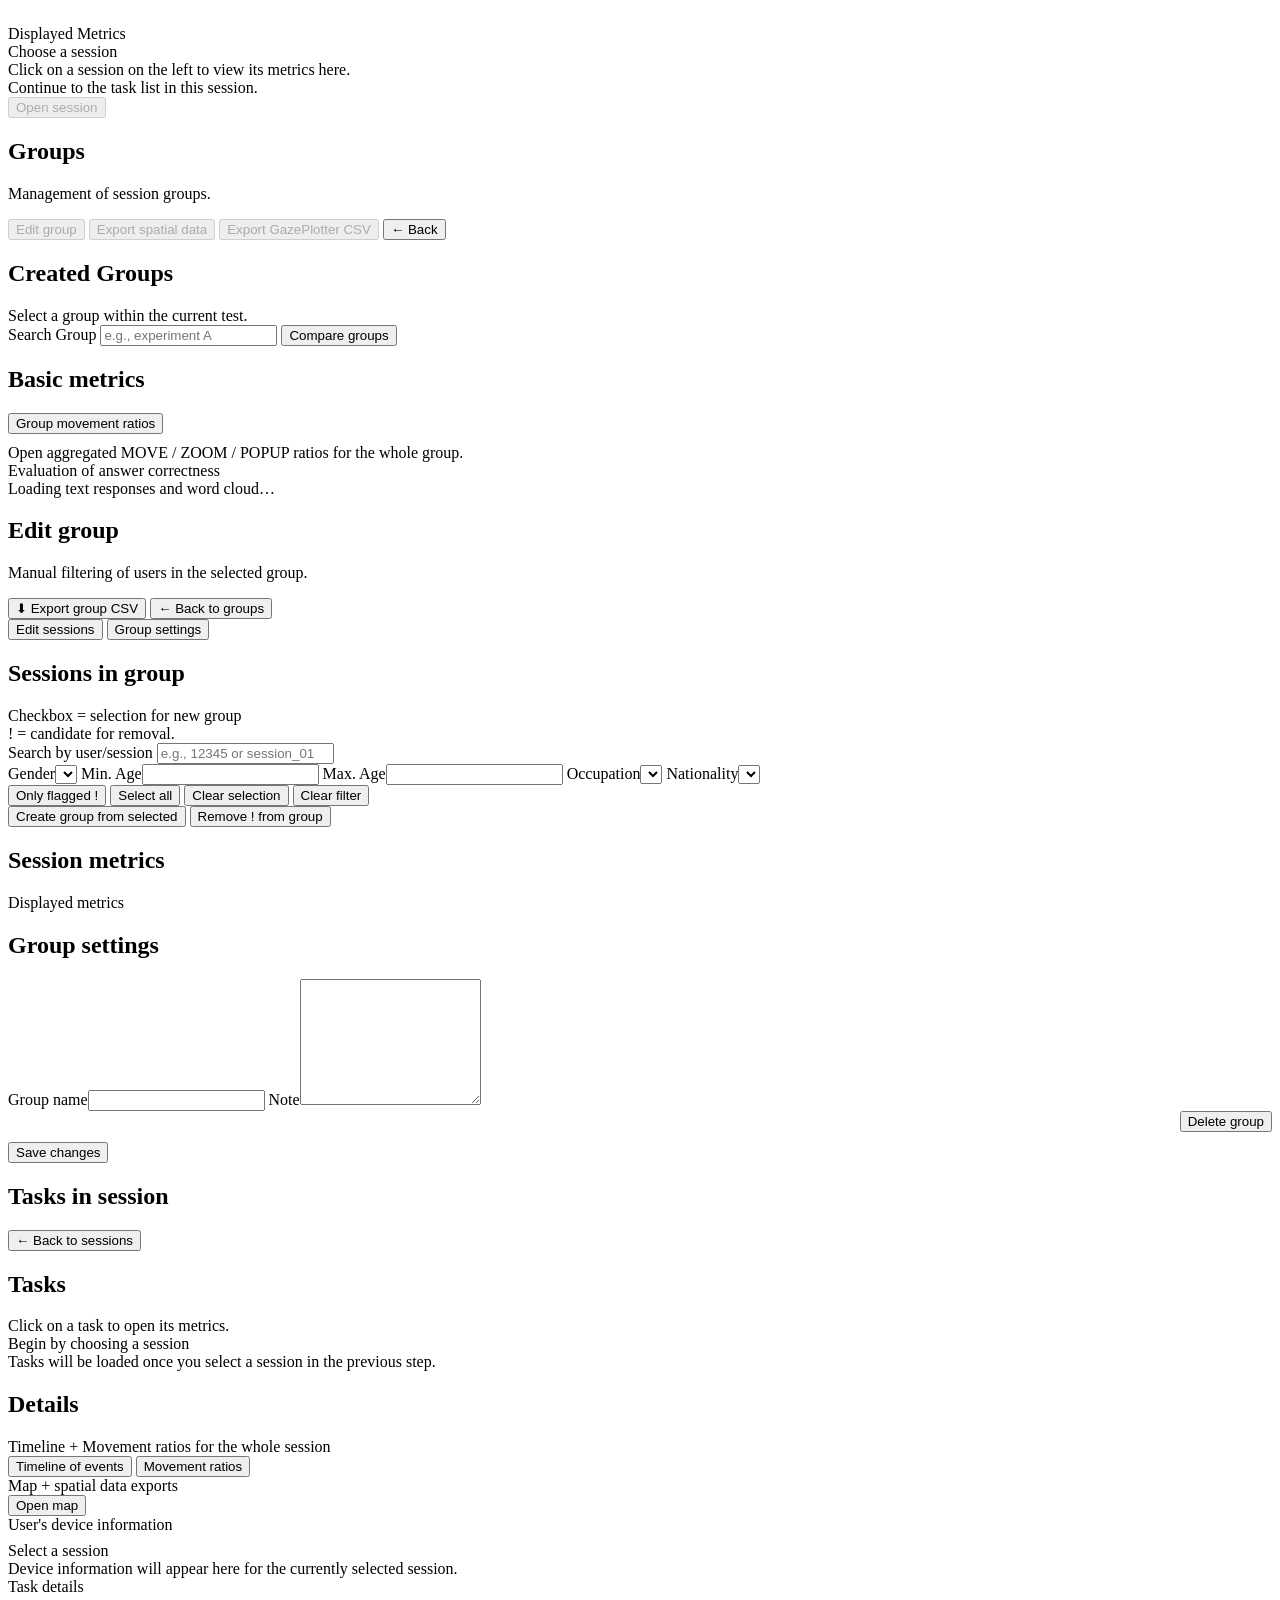
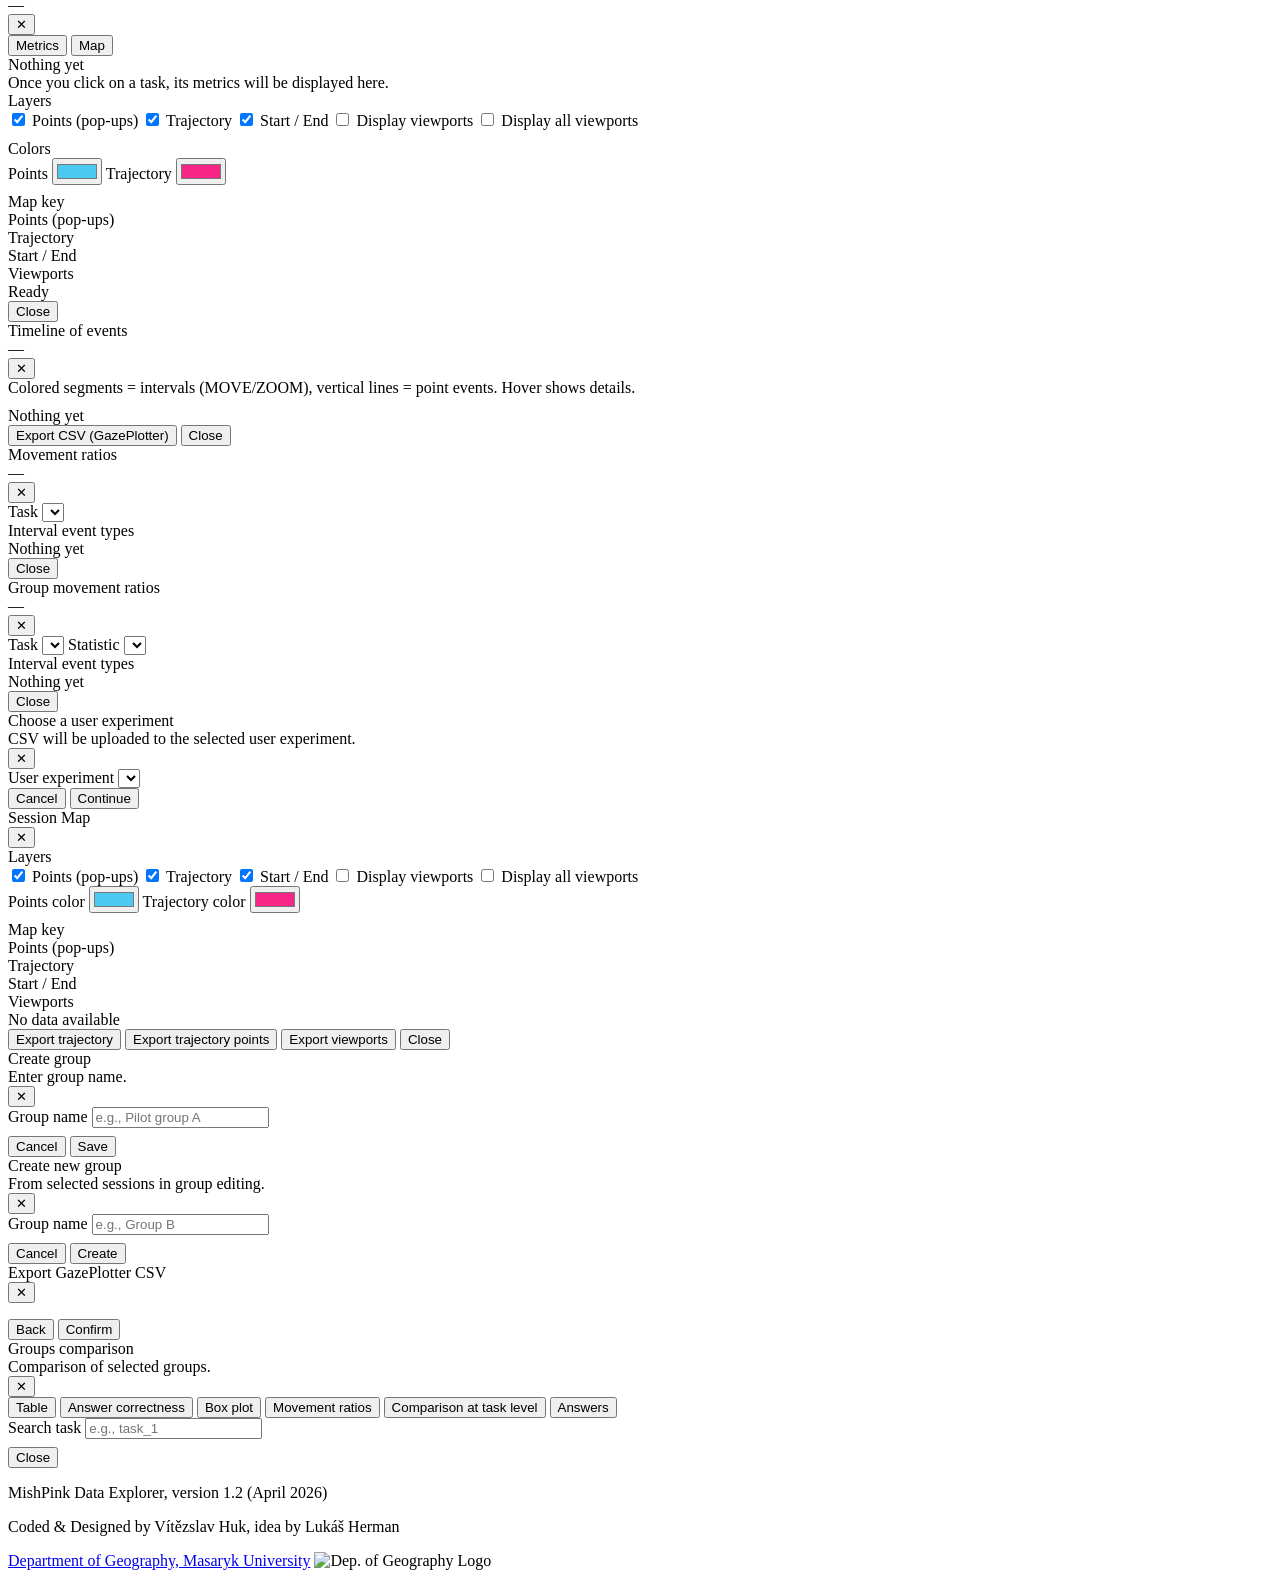
==== commit d6c45735: "1.2.1" ====
--- a/web/index.html
+++ b/web/index.html
@@ -4,8 +4,8 @@
 <head>
   <meta charset="utf-8" />
   <meta name="viewport" content="width=device-width,initial-scale=1" />
-  <title>Mishpink data explorer</title>
-  <link rel="stylesheet" href="/static/styles.css?v=43" />
+  <title>MishPink Data Explorer</title>
+  <link rel="stylesheet" href="/static/styles.css" />
   <link rel="stylesheet" href="https://unpkg.com/leaflet@1.9.4/dist/leaflet.css"
     integrity="sha256-p4NxAoJBhIIN+hmNHrzRCf9tD/miZyoHS5obTRR9BMY=" crossorigin="" />
 </head>
@@ -18,7 +18,7 @@
       <div class="topbar-left">
         <div class="brand">
           <span class="brand-dot"></span>
-          Mishpink data explorer
+          MishPink Data Explorer
         </div>
 
         <div class="breadcrumb" aria-label="Breadcrumb">
@@ -117,22 +117,22 @@
             </p>
           </div>
           <div class="page-actions">
-            <button class="btn btn-ghost" id="backFromSettingsBtn" type="button">← Zpět</button>
-          </div>
-        </div>
-
-        <section class="card">
+            <button class="btn btn-ghost" id="backFromSettingsBtn" type="button">← Back to dashboard</button>
+          </div>
+        </div>
+
+        <section class="card settings-card">
           <div class="tab-row" id="settingsTabs" role="tablist" aria-label="Nastavení testu">
             <button class="tab-btn is-active" type="button" role="tab" data-tab="answers" aria-selected="true">Correct answers</button>
             <button class="tab-btn" type="button" role="tab" data-tab="sessions" aria-selected="false">Edit uploaded sessions</button>
             <button class="tab-btn" type="button" role="tab" data-tab="user-test" aria-selected="false">User experiment settings</button>
           </div>
 
-          <section class="tab-panel" data-panel="answers">
+          <section class="tab-panel settings-answers-panel" data-panel="answers">
             <div class="card-head">
               <h2>Correct answers</h2>
               <div class="muted small">
-                For each task, enter the correct answer (text). <h1>It will be saved automatically.</h1>
+                For each task, enter the correct answer (text). It will be saved automatically.
               </div>
             </div>
 
@@ -155,7 +155,7 @@
             <input id="settingsAnswersCsvInput" type="file" accept=".csv" hidden />
           </section>
 
-          <section class="tab-panel hidden" data-panel="sessions">
+          <section class="tab-panel hidden settings-sessions-panel" data-panel="sessions">
             <div class="card-head">
               <h2>Edit uploaded sessions</h2>
               <div class="muted small">Select sessions you want to delete from the database.</div>
@@ -372,7 +372,7 @@
             <div class="stack">
               <div class="placeholder-box hidden" id="groupUsersPanel">
                 <div class="row" style="justify-content:space-between; align-items:center; margin-bottom:10px;">
-                  <button class="btn btn-ghost" id="openGroupMovementRatiosBtn" type="button">Group movement ratios</button>
+                  <button class="btn btn" id="openGroupMovementRatiosBtn" type="button">Group movement ratios</button>
                 </div>
                 <div class="muted small">Open aggregated MOVE / ZOOM / POPUP ratios for the whole group.</div>
               </div>
@@ -426,8 +426,9 @@
                   <label class="filter-field"><span>Nationality</span><select id="groupEditFilterNationality"></select></label>
                 </div>
                 <div class="filter-actions">
-                  <label class="row" style="gap:6px;"><input id="groupEditOnlyFlagged" type="checkbox" />Only flagged !</label>
+                  <button class="btn btn-ghost" id="groupEditOnlyFlaggedBtn" type="button" aria-pressed="false">Only flagged !</button>
                   <button class="btn btn-ghost" id="groupEditSelectAllBtn" type="button">Select all</button>
+                  <button class="btn btn-ghost" id="groupEditClearSelectionBtn" type="button">Clear selection</button>
                   <button class="btn btn-ghost" id="groupEditClearFiltersBtn" type="button">Clear filter</button>
                   <div class="muted small" id="groupEditSummary"></div>
                 </div>
@@ -475,6 +476,7 @@
           <div>
             <h1>Tasks in session</h1>
             <p class="muted">
+            <p class="muted" id="tasksInSessionSubtitle"></p>
             </p>
           </div>
 
@@ -547,7 +549,7 @@
     <div class="modal hidden" id="taskMetricsModal" role="dialog" aria-modal="true" aria-labelledby="taskModalTitle">
       <div class="modal-backdrop"></div>
 
-      <div class="modal-card">
+      <div class="modal-card task-modal-card" id="taskMetricsModalCard">
         <div class="modal-head">
           <div>
             <div class="modal-title" id="taskModalTitle">Task details</div>
@@ -1011,7 +1013,7 @@
 
   <footer class="app-footer" aria-label="Footer">
     <div class="app-footer-content">
-      <p>Mishpink data explorer, version 1.0 (April 2026)</p>
+      <p>MishPink Data Explorer, version 1.2 (April 2026)</p>
       <p>Coded & Designed by Vítězslav Huk, idea by Lukáš Herman</p>
       <a href="https://geogr.sci.muni.cz" target="_blank" rel="noopener noreferrer">Department of Geography, Masaryk University</a>
       <img src="/static/sci-gu-lg-eng-white-01.png" alt="Dep. of Geography Logo" class="app-footer-logo" />
@@ -1020,7 +1022,7 @@
 
   <script src="https://unpkg.com/leaflet@1.9.4/dist/leaflet.js"
     integrity="sha256-20nQCchB9co0qIjJZRGuk2/Z9VM+kNiyxNV1lvTlZBo=" crossorigin=""></script>
-  <script src="/static/app.js?v=63"></script>
+  <script src="/static/app.js"></script>
 </body>
 
 </html>
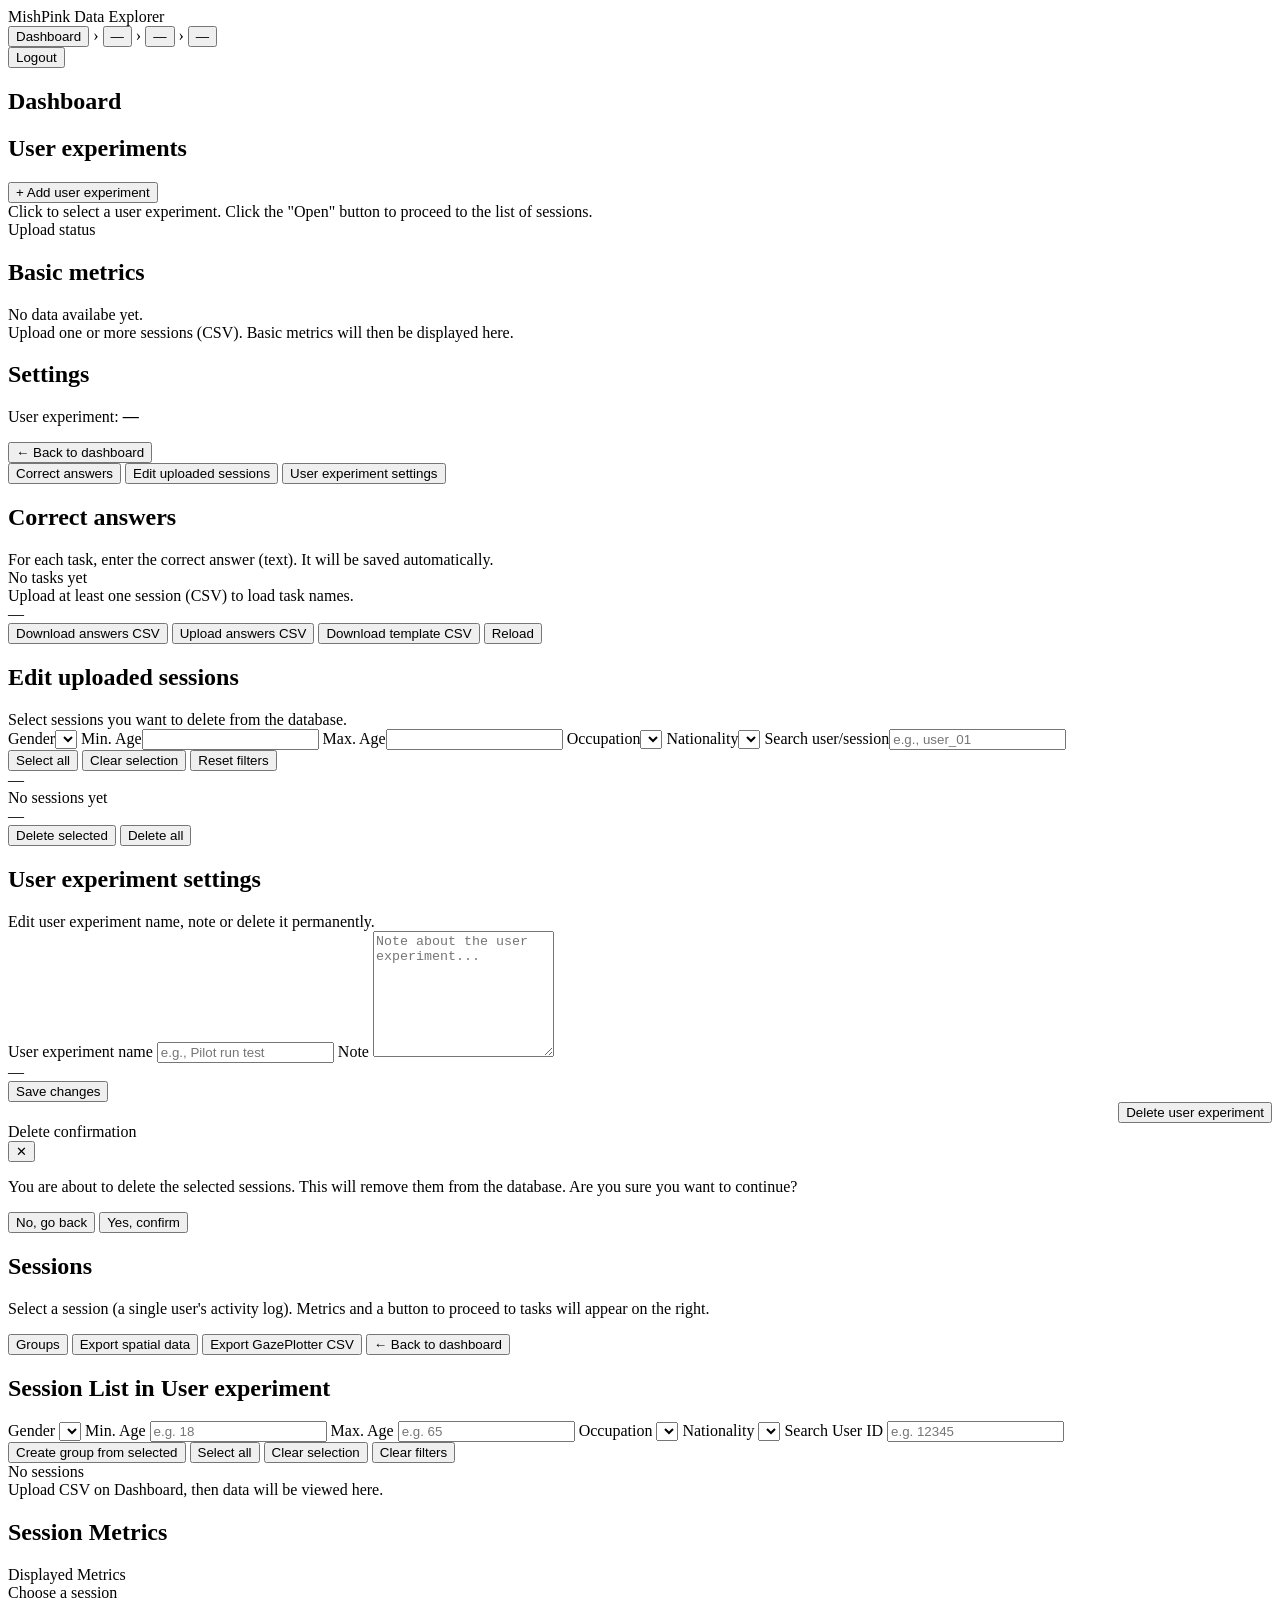
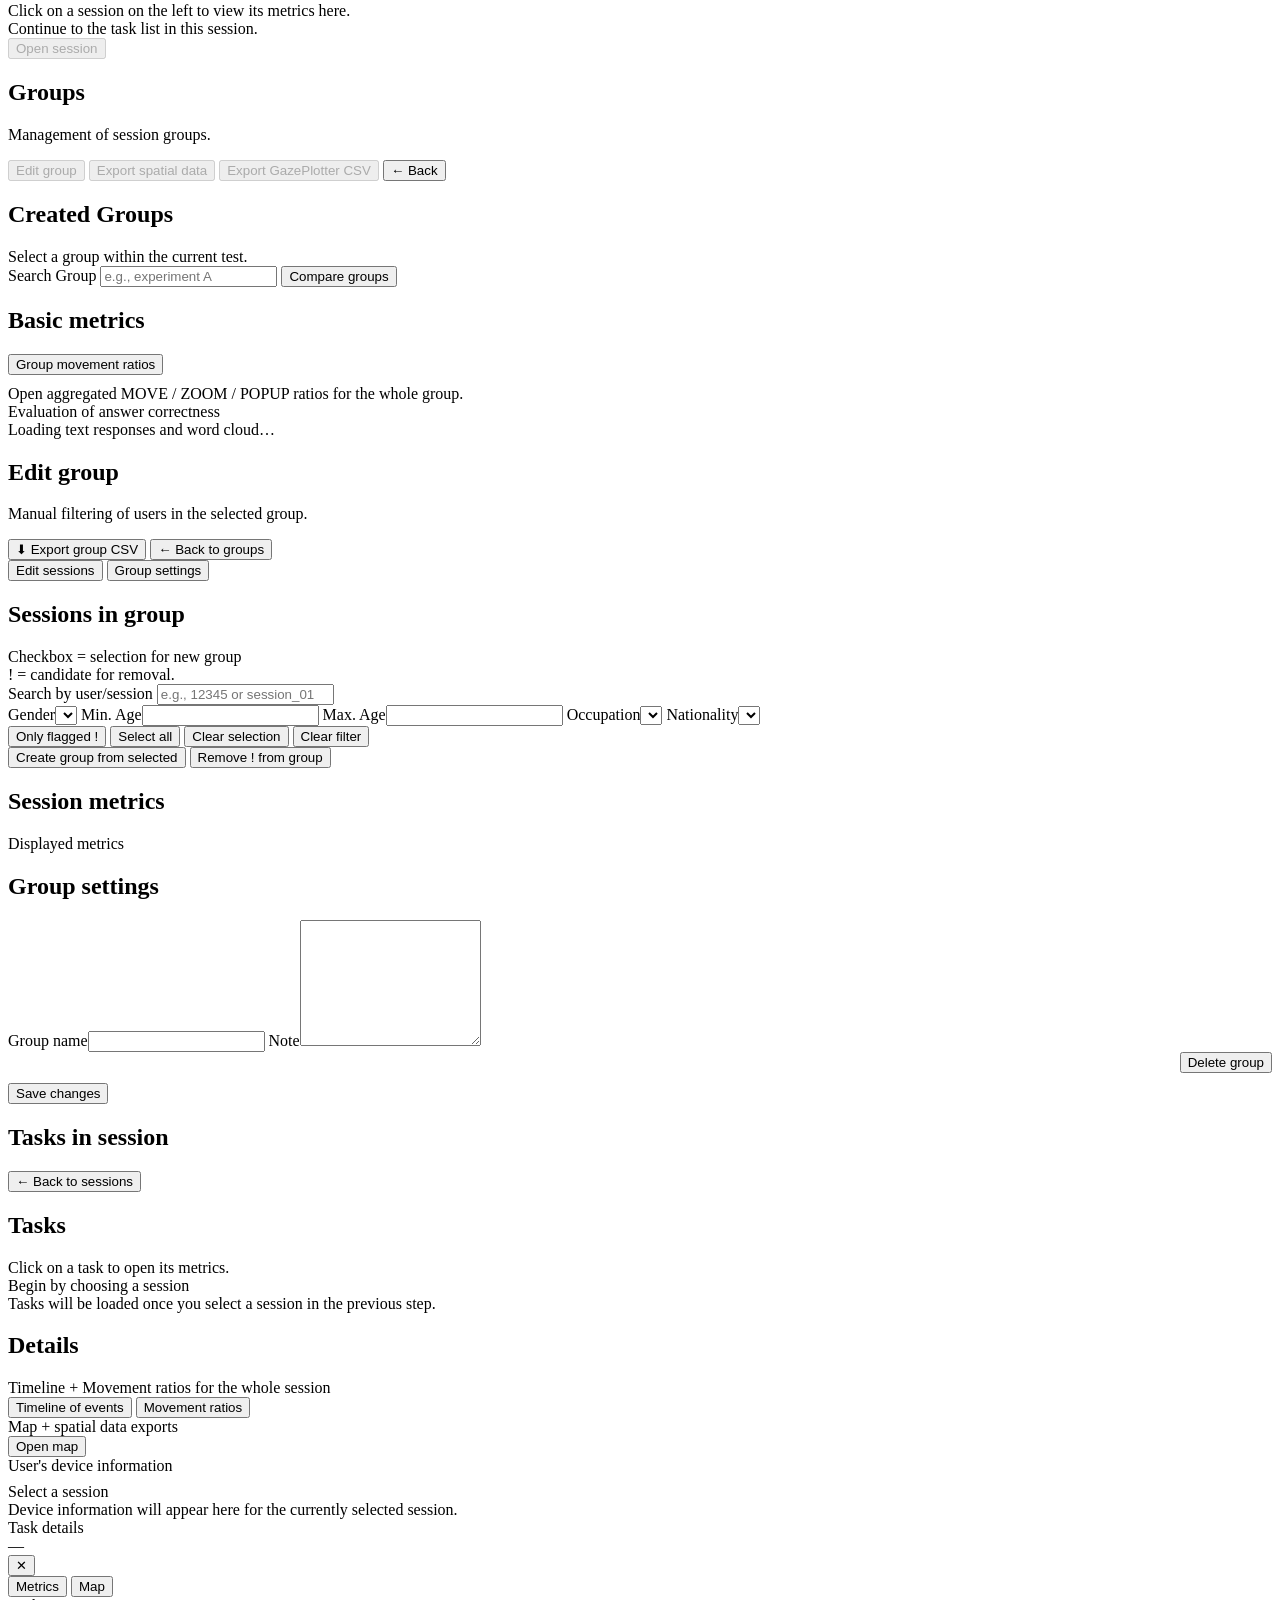
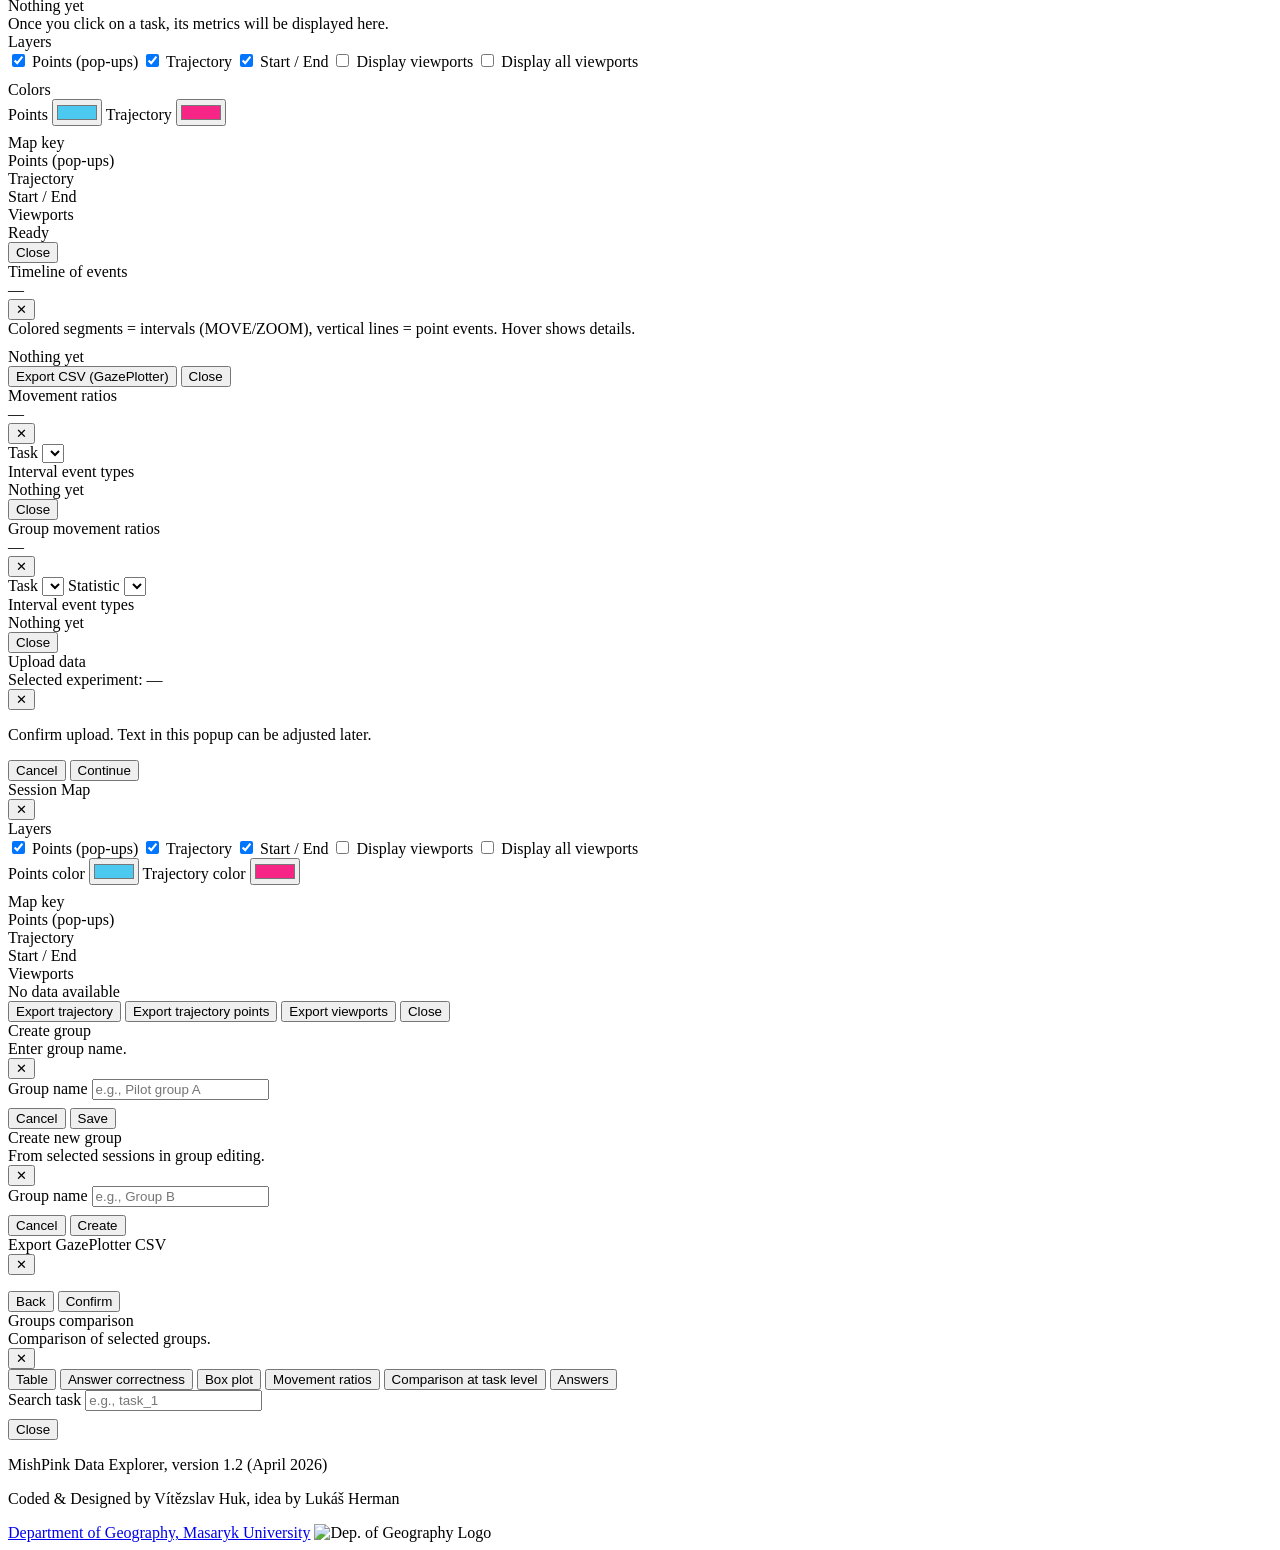
==== commit 6301c7b1: "patch 1.2.1" ====
--- a/web/index.html
+++ b/web/index.html
@@ -33,7 +33,7 @@
       </div>
 
       <div class="topbar-right">
-        <button class="btn btn-ghost" id="logoutBtn" type="button" title="Odhlásit se">
+        <button class="btn btn-ghost" id="logoutBtn" type="button" data-tooltip="Log out of the application">
           Logout
         </button>
       </div>
@@ -53,16 +53,6 @@
               
             </p>
           </div>
-          <div class="page-actions dashboard-actions">
-            <button class="upload-chip" id="uploadSingleBtn" type="button" title="Upload CSV (session)">
-              + Upload CSV (single session)
-            </button>
-            <button class="upload-chip" id="uploadBulkBtn" type="button" title="Upload bulk CSV">
-              + Upload bulk CSV (multiple sessions)
-            </button>
-            <input id="csvInput" type="file" accept=".csv" hidden />
-            <input id="bulkCsvInput" type="file" accept=".csv" hidden />
-          </div>
         </div>
 
         <div class="layout-2">
@@ -71,19 +61,18 @@
             <div class="card-head">
               <div class="row" style="align-items:center;">
                 <h2>User experiments</h2>
-                <button class="btn btn-ghost" id="addTestBtn" type="button">+ Add user experiment</button>
+                <button class="btn btn" id="addTestBtn" type="button" data-tooltip="Creates a new user experiment">+ Add user experiment</button>
               </div>
               <div class="muted small">Click to select a user experiment. Click the "Open" button to proceed to the list of sessions.</div>
             </div>
 
             <div class="list" id="testsList"></div>
-
-            <div class="hint">
-              <div class="hint-title">Hint</div>
-              <div class="muted small">
-                Uploading a large CSV might take a while.
-              </div>
-              <div id="uploadStatus" class="muted small" style="margin-top:8px;"></div>
+            <input id="bulkCsvInput" type="file" accept=".csv" hidden />
+
+            <div class="dashboard-status-divider" aria-hidden="true"></div>
+            <div class="upload-status-block">
+              <div class="muted small upload-status-title hidden" id="uploadStatusTitle">Upload status</div>
+              <div id="uploadStatus" class="muted small hidden"></div>
             </div>
           </section>
 
@@ -123,9 +112,9 @@
 
         <section class="card settings-card">
           <div class="tab-row" id="settingsTabs" role="tablist" aria-label="Nastavení testu">
-            <button class="tab-btn is-active" type="button" role="tab" data-tab="answers" aria-selected="true">Correct answers</button>
-            <button class="tab-btn" type="button" role="tab" data-tab="sessions" aria-selected="false">Edit uploaded sessions</button>
-            <button class="tab-btn" type="button" role="tab" data-tab="user-test" aria-selected="false">User experiment settings</button>
+            <button class="tab-btn is-active" type="button" role="tab" data-tab="answers" aria-selected="true" data-tooltip="Set correct answers for tasks in this experiment">Correct answers</button>
+            <button class="tab-btn" type="button" role="tab" data-tab="sessions" aria-selected="false" data-tooltip="Edit sessions in this experiment">Edit uploaded sessions</button>
+            <button class="tab-btn" type="button" role="tab" data-tab="user-test" aria-selected="false" data-tooltip="You can rename or delete the experiment here">User experiment settings</button>
           </div>
 
           <section class="tab-panel settings-answers-panel" data-panel="answers">
@@ -146,10 +135,10 @@
             <div class="card-foot foot-split">
               <div class="muted small" id="settingsStatus">—</div>
               <div class="row" style="gap:8px;">
-                <button class="btn btn-ghost" id="settingsDownloadAnswersCsvBtn" type="button">Download answers CSV</button>
-                <button class="btn btn-ghost" id="settingsUploadAnswersCsvBtn" type="button">Upload answers CSV</button>
-                <button class="btn btn-ghost" id="settingsDownloadTemplateCsvBtn" type="button">Download template CSV</button>
-                <button class="btn btn-ghost" id="settingsReloadBtn" type="button">Reload</button>
+                <button class="btn btn-ghost" id="settingsDownloadAnswersCsvBtn" type="button" data-tooltip="Download correct answers as a CSV file">Download answers CSV</button>
+                <button class="btn btn-ghost" id="settingsUploadAnswersCsvBtn" type="button" data-tooltip="Upload correct answers from a CSV file">Upload answers CSV</button>
+                <button class="btn btn-ghost" id="settingsDownloadTemplateCsvBtn" type="button" data-tooltip="Download a template CSV file for correct answers">Download template CSV</button>
+                <button class="btn btn-ghost" id="settingsReloadBtn" type="button" data-tooltip="Reload correct answers">Reload</button>
               </div>
             </div>
             <input id="settingsAnswersCsvInput" type="file" accept=".csv" hidden />
@@ -212,7 +201,7 @@
             </div>
 
             <div class="card-foot" style="display:flex; justify-content:flex-end;">
-              <button class="btn btn-danger" id="settingsDeleteUserTestBtn" type="button">Delete user experiment</button>
+              <button class="btn btn-danger" id="settingsDeleteUserTestBtn" type="button" data-tooltip="Permanently deletes this experiment">Delete user experiment</button>
             </div>
           </section>
         </section>
@@ -771,17 +760,16 @@
       <div class="modal-card">
         <div class="modal-head">
           <div>
-            <div class="modal-title" id="uploadTestTitle">Choose a user experiment</div>
-            <div class="muted small">CSV will be uploaded to the selected user experiment.</div>
+            <div class="modal-title" id="uploadTestTitle">Upload data</div>
+            <div class="muted small" id="uploadTestSubtitle">Selected experiment: —</div>
           </div>
           <button class="icon-btn" id="closeUploadTestBtn" type="button" aria-label="Close">✕</button>
         </div>
 
         <div class="modal-body">
-          <label class="filter-field" style="gap:6px;">
-            <span>User experiment</span>
-            <select id="uploadTestSelect"></select>
-          </label>
+          <p class="muted" id="uploadTestMessage">
+            Confirm upload. Text in this popup can be adjusted later.
+          </p>
         </div>
 
         <div class="modal-foot">
@@ -1022,7 +1010,7 @@
 
   <script src="https://unpkg.com/leaflet@1.9.4/dist/leaflet.js"
     integrity="sha256-20nQCchB9co0qIjJZRGuk2/Z9VM+kNiyxNV1lvTlZBo=" crossorigin=""></script>
-  <script src="/static/app.js"></script>
+  <script src="/static/app.js?v=4"></script>
 </body>
 
 </html>
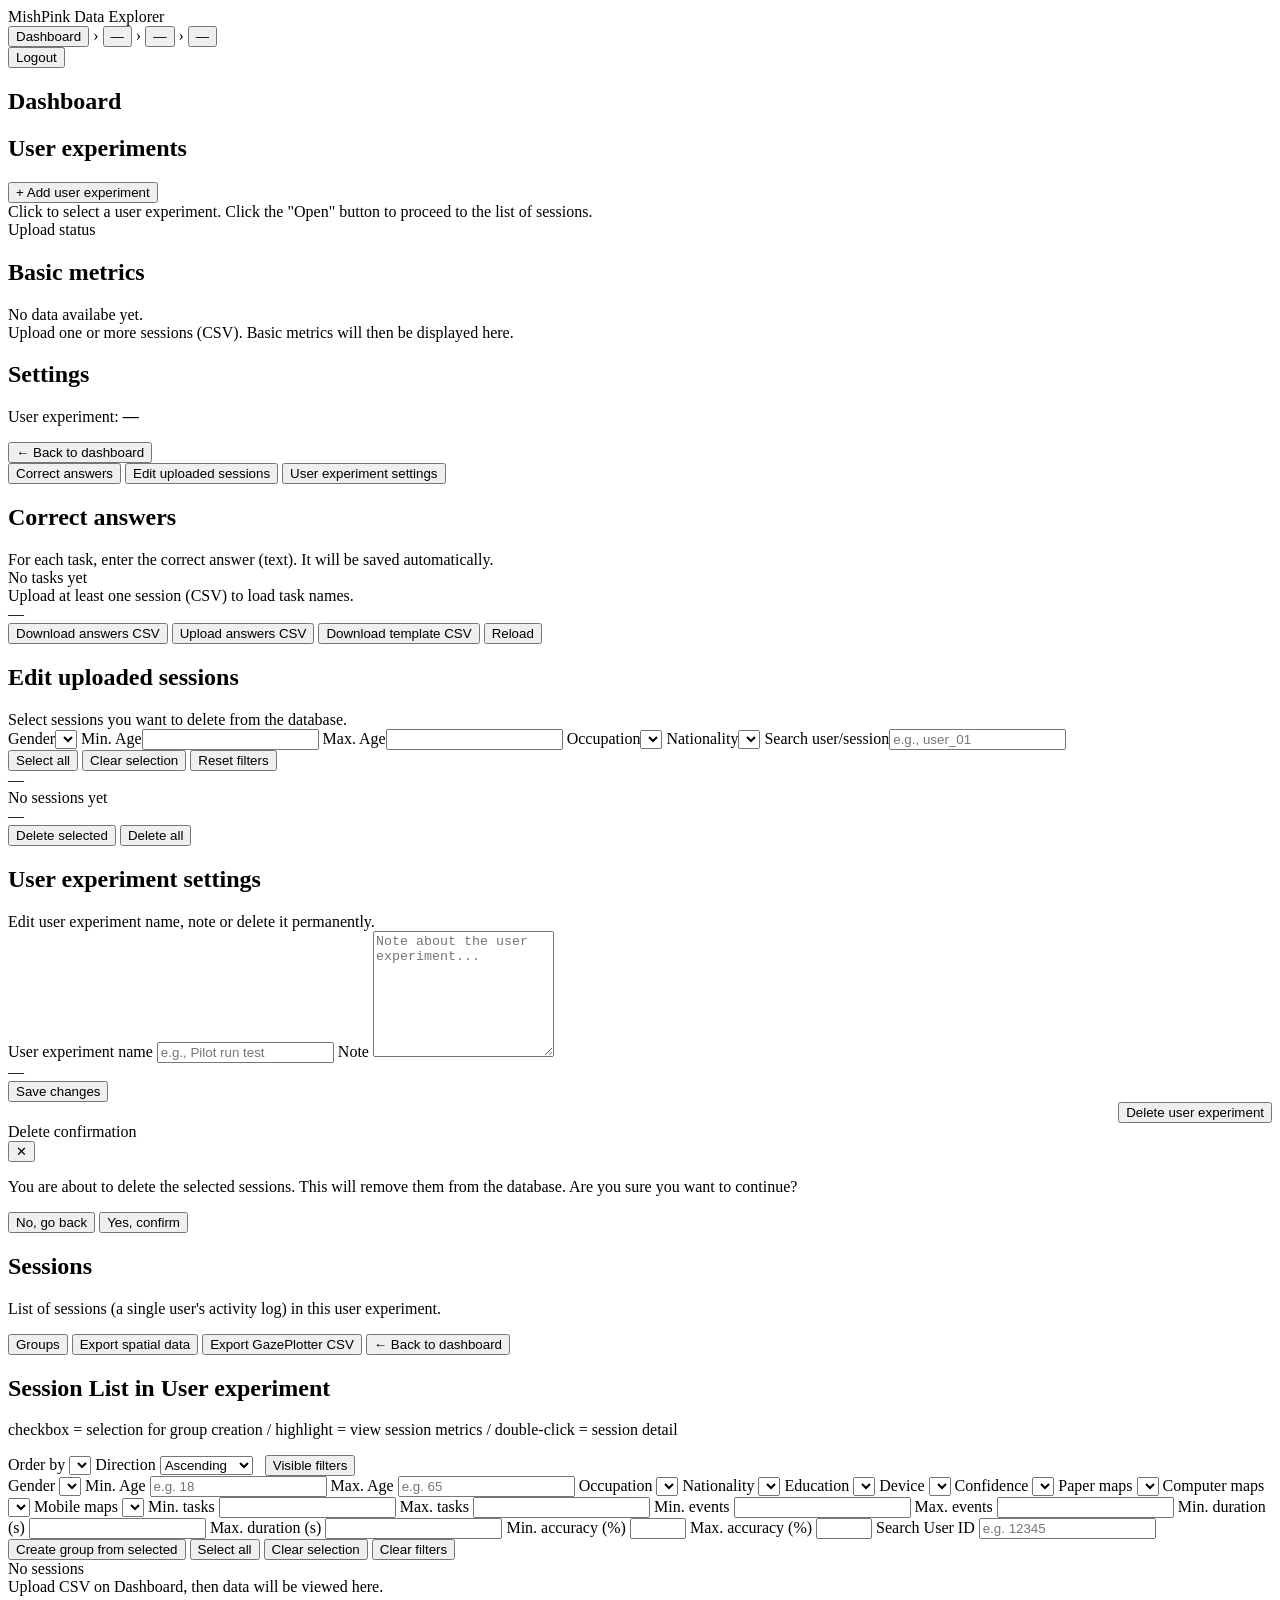
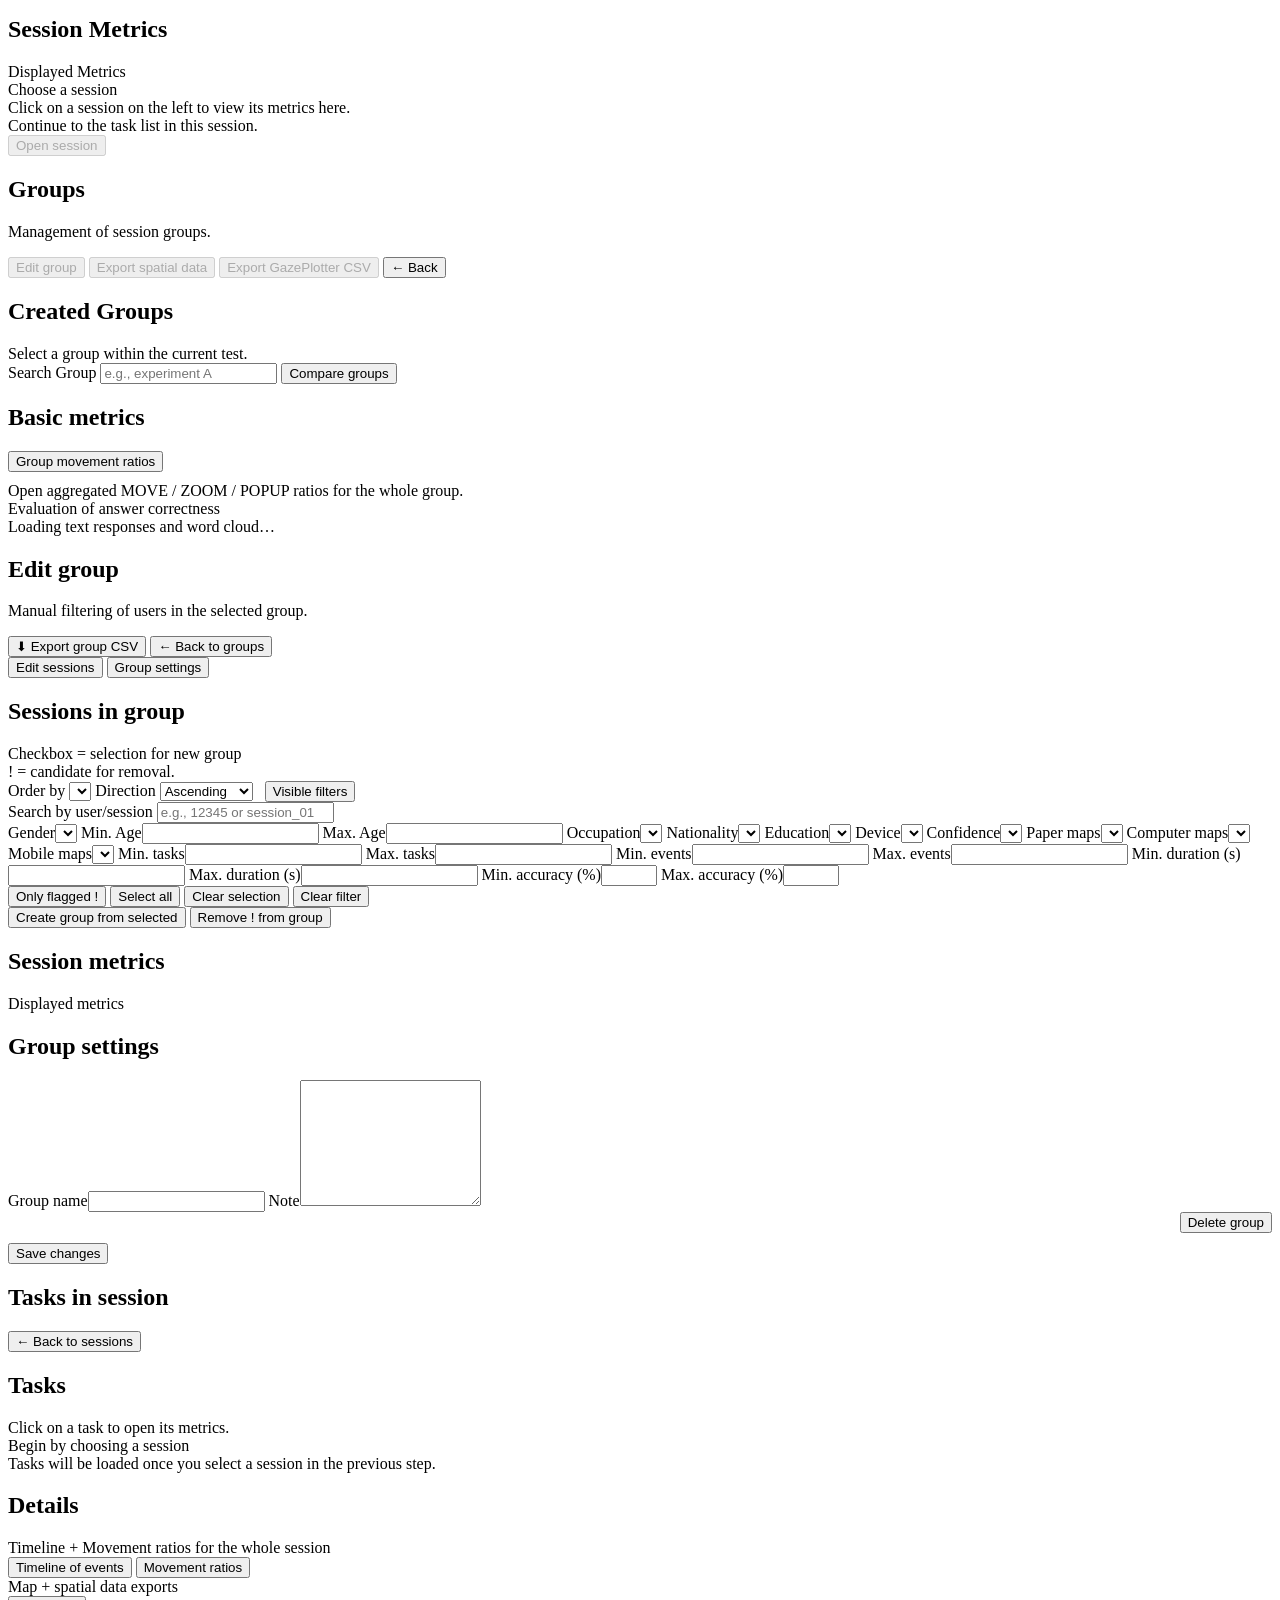
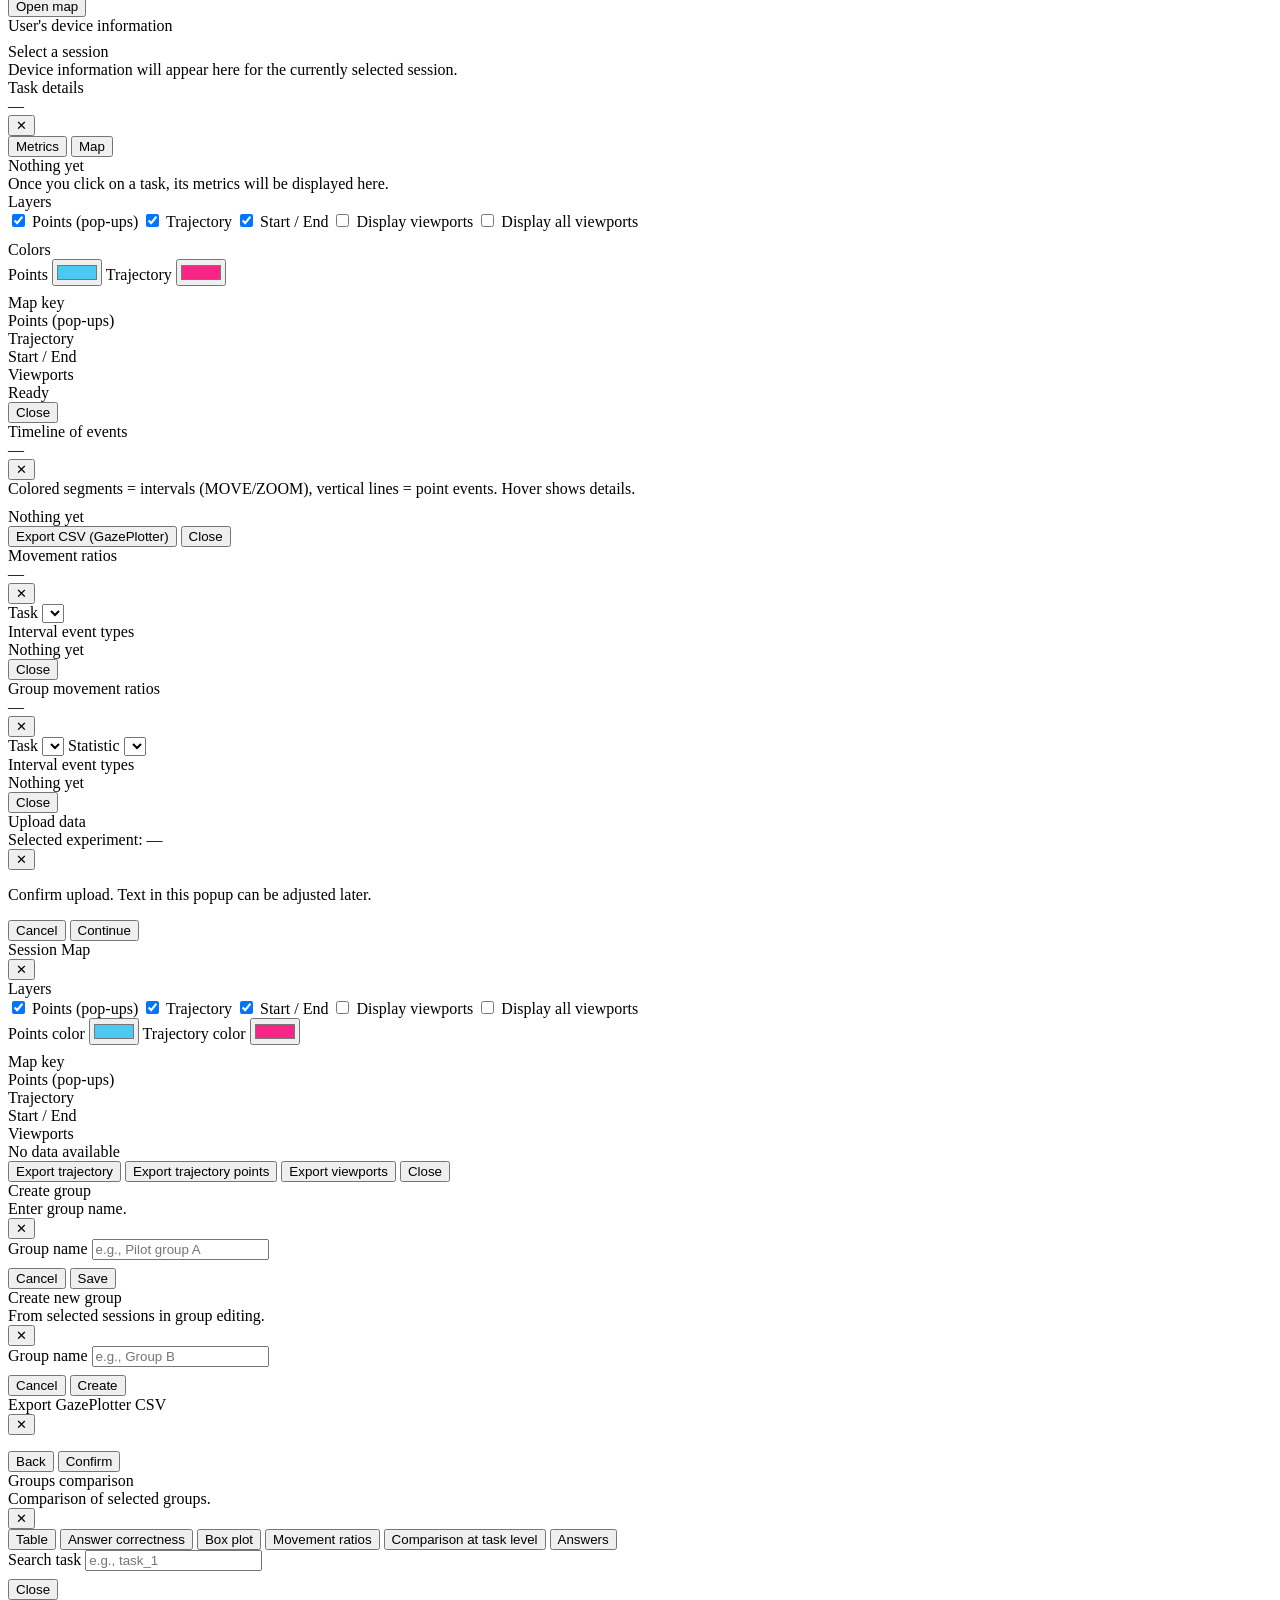
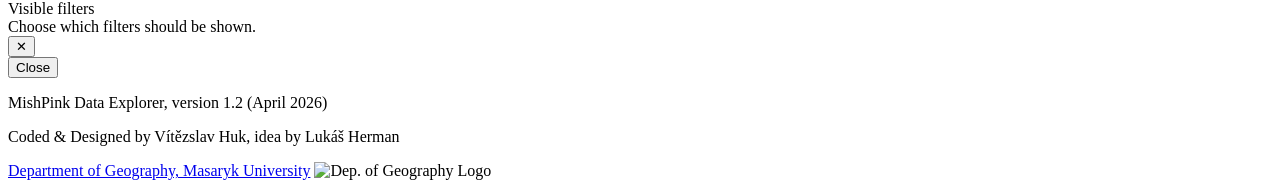
==== commit 98db40aa: "patch" ====
--- a/web/index.html
+++ b/web/index.html
@@ -5,7 +5,7 @@
   <meta charset="utf-8" />
   <meta name="viewport" content="width=device-width,initial-scale=1" />
   <title>MishPink Data Explorer</title>
-  <link rel="stylesheet" href="/static/styles.css" />
+  <link rel="stylesheet" href="/static/styles.css?v=1" />
   <link rel="stylesheet" href="https://unpkg.com/leaflet@1.9.4/dist/leaflet.css"
     integrity="sha256-p4NxAoJBhIIN+hmNHrzRCf9tD/miZyoHS5obTRR9BMY=" crossorigin="" />
 </head>
@@ -232,7 +232,7 @@
           <div>
             <h1>Sessions</h1>
             <p class="muted">
-              Select a session (a single user's activity log). Metrics and a button to proceed to tasks will appear on the right.
+              List of sessions (a single user's activity log) in this user experiment.
             </p>
           </div>
 
@@ -250,30 +250,104 @@
           <section class="card">
             <div class="card-head">
               <h2>Session List in User experiment</h2>
+              <p class="muted">checkbox = selection for group creation / highlight = view session metrics / double-click = session detail</p>
               <div class="muted small"></div>
               <div class="filter-panel">
+                <div class="filter-actions">
+                  <label class="filter-field" style="min-width:240px;">
+                    <span>Order by</span>
+                    <select id="sessionSortKey"></select>
+                  </label>
+                  <label class="filter-field" style="min-width:140px;">
+                    <span>Direction</span>
+                    <select id="sessionSortDirection">
+                      <option value="asc">Ascending</option>
+                      <option value="desc">Descending</option>
+                    </select>
+                  </label>
+                  <label class="filter-field filter-field-button" style="min-width:170px;">
+                    <span>&nbsp;</span>
+                    <button class="btn btn-ghost" id="sessionVisibleFiltersBtn" type="button" data-tooltip="Choose which filters you want to see">Visible filters</button>
+                  </label>
+                </div>
                 <div class="filter-grid">
-                  <label class="filter-field">
+                  <label class="filter-field" data-filter-key="gender">
                     <span>Gender</span>
                     <select id="sessionFilterGender"></select>
                   </label>
-                  <label class="filter-field">
+                  <label class="filter-field" data-filter-key="ageMin">
                     <span>Min. Age</span>
                     <input id="sessionFilterAgeMin" type="number" inputmode="numeric" min="0" placeholder="e.g. 18" />
                   </label>
-                  <label class="filter-field">
+                  <label class="filter-field" data-filter-key="ageMax">
                     <span>Max. Age</span>
                     <input id="sessionFilterAgeMax" type="number" inputmode="numeric" min="0" placeholder="e.g. 65" />
                   </label>
-                  <label class="filter-field">
+                  <label class="filter-field" data-filter-key="occupation">
                     <span>Occupation</span>
                     <select id="sessionFilterOccupation"></select>
                   </label>
-                  <label class="filter-field">
+                  <label class="filter-field" data-filter-key="nationality">
                     <span>Nationality</span>
                     <select id="sessionFilterNationality"></select>
                   </label>
-                  <label class="filter-field">
+                  <label class="filter-field" data-filter-key="education">
+                    <span>Education</span>
+                    <select id="sessionFilterEducation"></select>
+                  </label>
+                  <label class="filter-field" data-filter-key="device">
+                    <span>Device</span>
+                    <select id="sessionFilterDevice"></select>
+                  </label>
+                  <label class="filter-field" data-filter-key="confidence">
+                    <span>Confidence</span>
+                    <select id="sessionFilterConfidence"></select>
+                  </label>
+                  <label class="filter-field" data-filter-key="paper_maps">
+                    <span>Paper maps</span>
+                    <select id="sessionFilterPaperMaps"></select>
+                  </label>
+                  <label class="filter-field" data-filter-key="computer_maps">
+                    <span>Computer maps</span>
+                    <select id="sessionFilterComputerMaps"></select>
+                  </label>
+                  <label class="filter-field" data-filter-key="mobile_maps">
+                    <span>Mobile maps</span>
+                    <select id="sessionFilterMobileMaps"></select>
+                  </label>
+                  <label class="filter-field" data-filter-key="tasksMin">
+                    <span>Min. tasks</span>
+                    <input id="sessionFilterTasksMin" type="number" min="0" inputmode="numeric" />
+                  </label>
+                  <label class="filter-field" data-filter-key="tasksMax">
+                    <span>Max. tasks</span>
+                    <input id="sessionFilterTasksMax" type="number" min="0" inputmode="numeric" />
+                  </label>
+                  <label class="filter-field" data-filter-key="eventsMin">
+                    <span>Min. events</span>
+                    <input id="sessionFilterEventsMin" type="number" min="0" inputmode="numeric" />
+                  </label>
+                  <label class="filter-field" data-filter-key="eventsMax">
+                    <span>Max. events</span>
+                    <input id="sessionFilterEventsMax" type="number" min="0" inputmode="numeric" />
+                  </label>
+                  <label class="filter-field" data-filter-key="durationMin">
+                    <span>Min. duration (s)</span>
+                    <input id="sessionFilterDurationMin" type="number" min="0" inputmode="numeric" />
+                  </label>
+                  <label class="filter-field" data-filter-key="durationMax">
+                    <span>Max. duration (s)</span>
+                    <input id="sessionFilterDurationMax" type="number" min="0" inputmode="numeric" />
+                  </label>
+                  <label class="filter-field" data-filter-key="accuracyMin">
+                    <span>Min. accuracy (%)</span>
+                    <input id="sessionFilterAccuracyMin" type="number" min="0" max="100" inputmode="numeric" />
+                  </label>
+                  <label class="filter-field" data-filter-key="accuracyMax">
+                    <span>Max. accuracy (%)</span>
+                    <input id="sessionFilterAccuracyMax" type="number" min="0" max="100" inputmode="numeric" />
+                  </label>
+                  <label class="filter-field" data-filter-key="userIdQuery">
                     <span>Search User ID</span>
                     <input id="sessionFilterUserId" type="search" placeholder="e.g. 12345" />
                   </label>
@@ -403,16 +477,47 @@
                 <div class="muted small">! = candidate for removal.</div>
               </div>
               <div class="filter-panel">
-                <label class="filter-field">
+                <div class="filter-actions">
+                  <label class="filter-field" style="min-width:240px;">
+                    <span>Order by</span>
+                    <select id="groupEditSortKey"></select>
+                  </label>
+                  <label class="filter-field" style="min-width:140px;">
+                    <span>Direction</span>
+                    <select id="groupEditSortDirection">
+                      <option value="asc">Ascending</option>
+                      <option value="desc">Descending</option>
+                    </select>
+                  </label>
+                  <label class="filter-field filter-field-button" style="min-width:170px;">
+                    <span>&nbsp;</span>
+                    <button class="btn btn-ghost" id="groupEditVisibleFiltersBtn" type="button" data-tooltip="Choose which filters you want to see">Visible filters</button>
+                  </label>
+                </div>
+                <label class="filter-field" data-filter-key="query">
                   <span>Search by user/session</span>
                   <input id="groupEditSearchInput" type="search" placeholder="e.g., 12345 or session_01" />
                 </label>
                 <div class="filter-grid">
-                  <label class="filter-field"><span>Gender</span><select id="groupEditFilterGender"></select></label>
-                  <label class="filter-field"><span>Min. Age</span><input id="groupEditFilterAgeMin" type="number" min="0" /></label>
-                  <label class="filter-field"><span>Max. Age</span><input id="groupEditFilterAgeMax" type="number" min="0" /></label>
-                  <label class="filter-field"><span>Occupation</span><select id="groupEditFilterOccupation"></select></label>
-                  <label class="filter-field"><span>Nationality</span><select id="groupEditFilterNationality"></select></label>
+                  <label class="filter-field" data-filter-key="gender"><span>Gender</span><select id="groupEditFilterGender"></select></label>
+                  <label class="filter-field" data-filter-key="ageMin"><span>Min. Age</span><input id="groupEditFilterAgeMin" type="number" min="0" /></label>
+                  <label class="filter-field" data-filter-key="ageMax"><span>Max. Age</span><input id="groupEditFilterAgeMax" type="number" min="0" /></label>
+                  <label class="filter-field" data-filter-key="occupation"><span>Occupation</span><select id="groupEditFilterOccupation"></select></label>
+                  <label class="filter-field" data-filter-key="nationality"><span>Nationality</span><select id="groupEditFilterNationality"></select></label>
+                  <label class="filter-field" data-filter-key="education"><span>Education</span><select id="groupEditFilterEducation"></select></label>
+                  <label class="filter-field" data-filter-key="device"><span>Device</span><select id="groupEditFilterDevice"></select></label>
+                  <label class="filter-field" data-filter-key="confidence"><span>Confidence</span><select id="groupEditFilterConfidence"></select></label>
+                  <label class="filter-field" data-filter-key="paper_maps"><span>Paper maps</span><select id="groupEditFilterPaperMaps"></select></label>
+                  <label class="filter-field" data-filter-key="computer_maps"><span>Computer maps</span><select id="groupEditFilterComputerMaps"></select></label>
+                  <label class="filter-field" data-filter-key="mobile_maps"><span>Mobile maps</span><select id="groupEditFilterMobileMaps"></select></label>
+                  <label class="filter-field" data-filter-key="tasksMin"><span>Min. tasks</span><input id="groupEditFilterTasksMin" type="number" min="0" /></label>
+                  <label class="filter-field" data-filter-key="tasksMax"><span>Max. tasks</span><input id="groupEditFilterTasksMax" type="number" min="0" /></label>
+                  <label class="filter-field" data-filter-key="eventsMin"><span>Min. events</span><input id="groupEditFilterEventsMin" type="number" min="0" /></label>
+                  <label class="filter-field" data-filter-key="eventsMax"><span>Max. events</span><input id="groupEditFilterEventsMax" type="number" min="0" /></label>
+                  <label class="filter-field" data-filter-key="durationMin"><span>Min. duration (s)</span><input id="groupEditFilterDurationMin" type="number" min="0" /></label>
+                  <label class="filter-field" data-filter-key="durationMax"><span>Max. duration (s)</span><input id="groupEditFilterDurationMax" type="number" min="0" /></label>
+                  <label class="filter-field" data-filter-key="accuracyMin"><span>Min. accuracy (%)</span><input id="groupEditFilterAccuracyMin" type="number" min="0" max="100" /></label>
+                  <label class="filter-field" data-filter-key="accuracyMax"><span>Max. accuracy (%)</span><input id="groupEditFilterAccuracyMax" type="number" min="0" max="100" /></label>
                 </div>
                 <div class="filter-actions">
                   <button class="btn btn-ghost" id="groupEditOnlyFlaggedBtn" type="button" aria-pressed="false">Only flagged !</button>
@@ -999,6 +1104,26 @@
     </div>
   </div>
 
+  <div class="modal hidden" id="visibleFiltersModal" role="dialog" aria-modal="true" aria-labelledby="visibleFiltersModalTitle">
+    <div class="modal-backdrop" id="visibleFiltersModalBackdrop"></div>
+    <div class="modal-card">
+      <div class="modal-head">
+        <div>
+          <div class="modal-title" id="visibleFiltersModalTitle">Visible filters</div>
+          <div class="muted small" id="visibleFiltersModalSubtitle">Choose which filters should be shown.</div>
+        </div>
+        <button class="icon-btn" id="closeVisibleFiltersModalBtn" type="button" aria-label="Close">✕</button>
+      </div>
+      <div class="modal-body">
+        <div id="visibleFiltersModalBody" class="chip-picker"></div>
+      </div>
+      <div class="modal-foot">
+        <button class="btn btn-ghost" id="closeVisibleFiltersModalBtn2" type="button">Close</button>
+      </div>
+    </div>
+  </div>
+
+
   <footer class="app-footer" aria-label="Footer">
     <div class="app-footer-content">
       <p>MishPink Data Explorer, version 1.2 (April 2026)</p>
@@ -1010,7 +1135,7 @@
 
   <script src="https://unpkg.com/leaflet@1.9.4/dist/leaflet.js"
     integrity="sha256-20nQCchB9co0qIjJZRGuk2/Z9VM+kNiyxNV1lvTlZBo=" crossorigin=""></script>
-  <script src="/static/app.js?v=4"></script>
+  <script src="/static/app.js?v=5"></script>
 </body>
 
 </html>
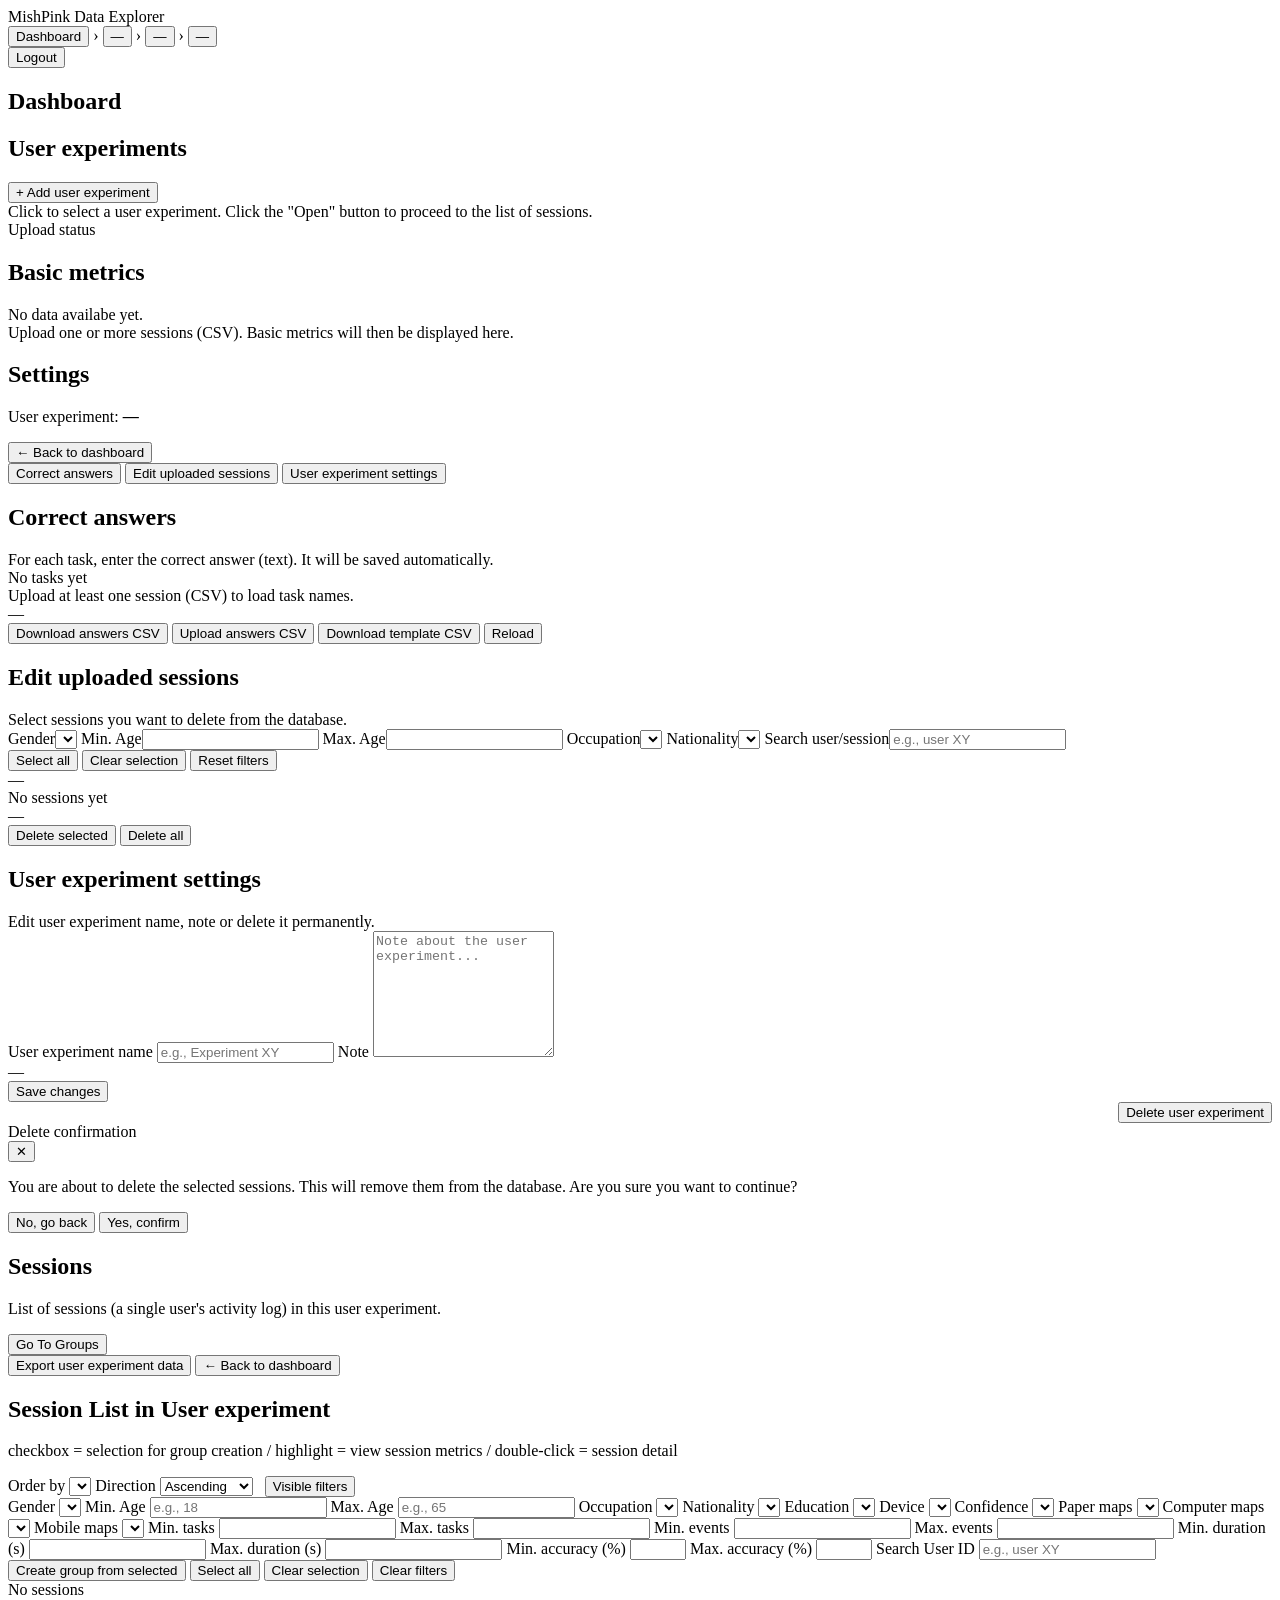
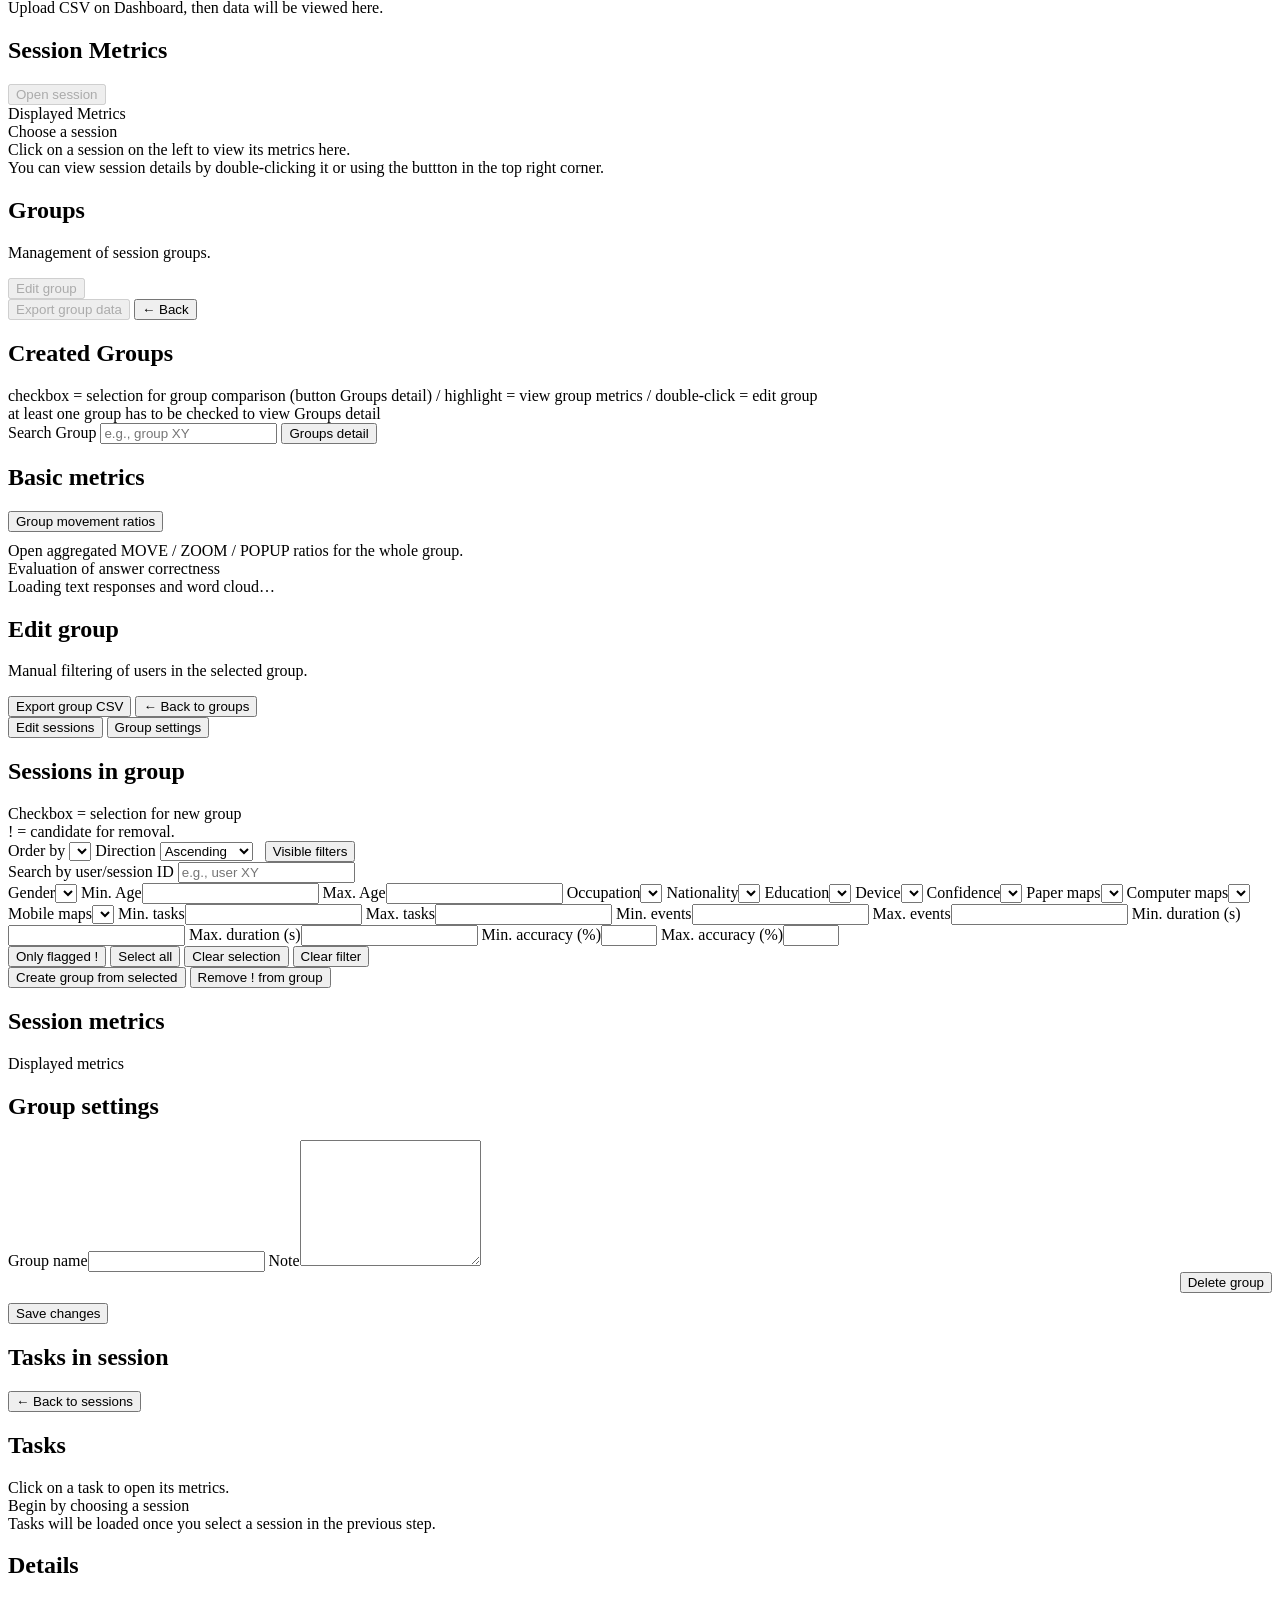
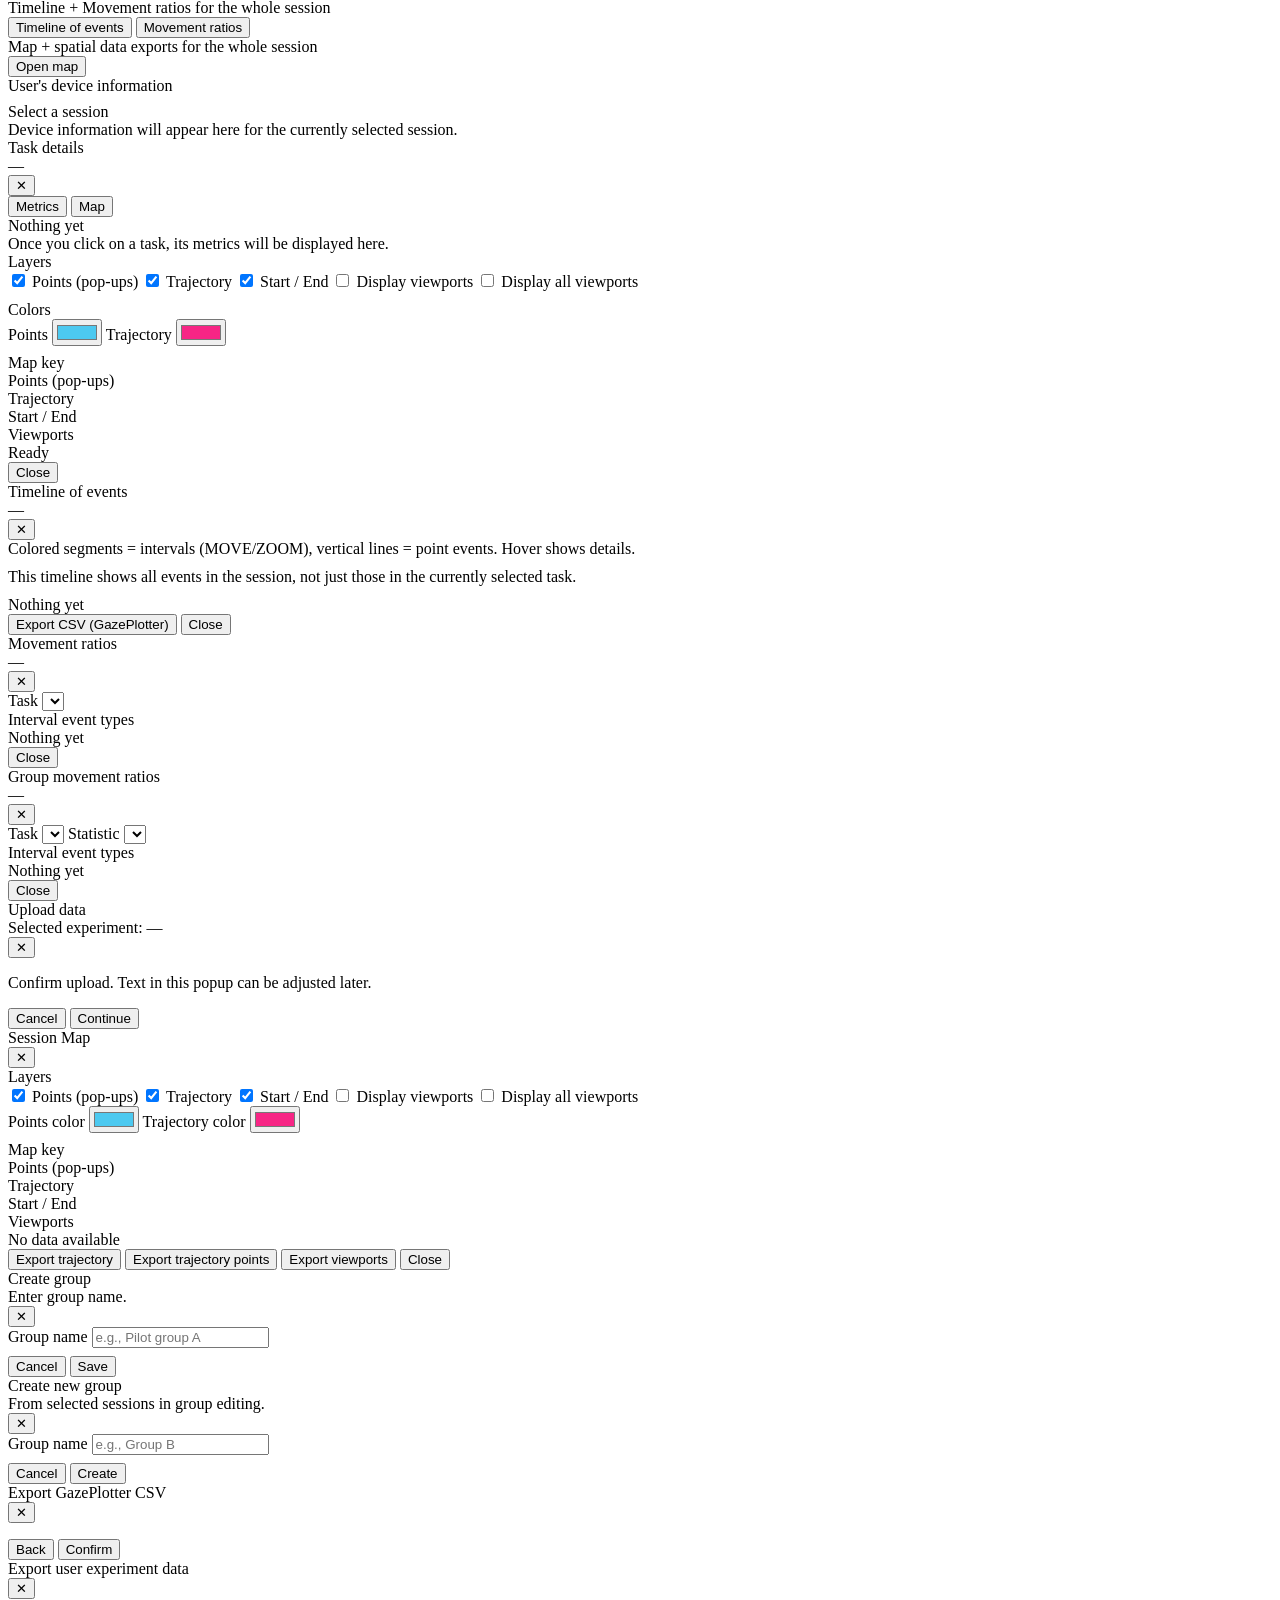
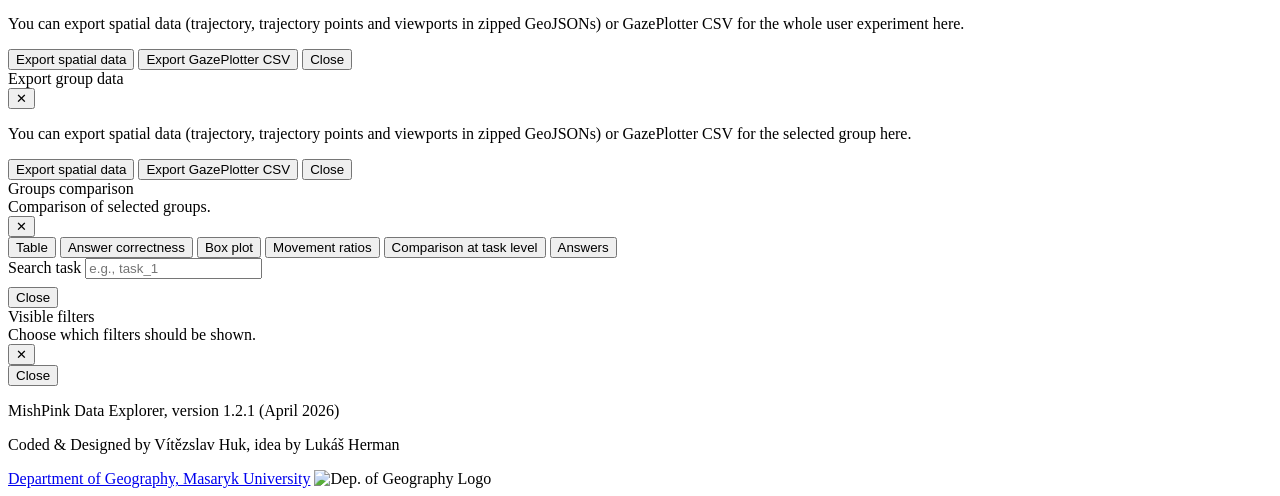
==== commit 13e19f57: "patch 1.2.1 final" ====
--- a/web/index.html
+++ b/web/index.html
@@ -5,7 +5,7 @@
   <meta charset="utf-8" />
   <meta name="viewport" content="width=device-width,initial-scale=1" />
   <title>MishPink Data Explorer</title>
-  <link rel="stylesheet" href="/static/styles.css?v=1" />
+  <link rel="stylesheet" href="/static/styles.css?v=2" />
   <link rel="stylesheet" href="https://unpkg.com/leaflet@1.9.4/dist/leaflet.css"
     integrity="sha256-p4NxAoJBhIIN+hmNHrzRCf9tD/miZyoHS5obTRR9BMY=" crossorigin="" />
 </head>
@@ -155,7 +155,7 @@
                   <label class="filter-field"><span>Max. Age</span><input id="settingsSessionFilterAgeMax" type="number" inputmode="numeric" min="0" /></label>
                   <label class="filter-field"><span>Occupation</span><select id="settingsSessionFilterOccupation"></select></label>
                   <label class="filter-field"><span>Nationality</span><select id="settingsSessionFilterNationality"></select></label>
-                  <label class="filter-field"><span>Search user/session</span><input id="settingsSessionFilterUserId" type="text" placeholder="e.g., user_01" /></label>
+                  <label class="filter-field"><span>Search user/session</span><input id="settingsSessionFilterUserId" type="text" placeholder="e.g., user XY" /></label>
                 </div>
                 <div class="filter-actions">
                   <button class="btn btn-ghost" id="settingsSelectAllFilteredBtn" type="button">Select all</button>
@@ -187,7 +187,7 @@
             <div class="filter-panel">
               <label class="filter-field">
                 <span>User experiment name</span>
-                <input id="settingsUserTestNameInput" type="text" placeholder="e.g., Pilot run test" />
+                <input id="settingsUserTestNameInput" type="text" placeholder="e.g., Experiment XY" />
               </label>
               <label class="filter-field">
                 <span>Note</span>
@@ -235,12 +235,15 @@
               List of sessions (a single user's activity log) in this user experiment.
             </p>
           </div>
-
-          <div class="page-actions">
-            <button class="btn" id="openGroupsBtn" type="button">Groups</button>
-            <button class="btn btn-ghost" id="exportTestSpatialDataBtn" type="button">Export spatial data</button>
-            <button class="btn btn-ghost" id="exportTestGazeplotterCsvBtn" type="button">Export GazePlotter CSV</button>
-            <button class="btn btn-ghost" id="backToTestsBtn" type="button">← Back to dashboard</button>
+          
+          <div class="page-actions page-actions-split">
+            <div class="page-actions-group page-actions-group-primary">
+              <button class="btn" id="openGroupsBtn" type="button">Go To Groups</button>
+            </div>
+            <div class="page-actions-group page-actions-group-ghost">
+              <button class="btn btn-ghost" id="openTestExportModalBtn" type="button" data-tooltip="Export spatial data or GazePlotter CSV">Export user experiment data</button>
+              <button class="btn btn-ghost" id="backToTestsBtn" type="button" data-tooltip="Back to dashboard">← Back to dashboard</button>
+            </div> 
           </div>
         </div>
 
@@ -277,11 +280,11 @@
                   </label>
                   <label class="filter-field" data-filter-key="ageMin">
                     <span>Min. Age</span>
-                    <input id="sessionFilterAgeMin" type="number" inputmode="numeric" min="0" placeholder="e.g. 18" />
+                    <input id="sessionFilterAgeMin" type="number" inputmode="numeric" min="0" placeholder="e.g., 18" />
                   </label>
                   <label class="filter-field" data-filter-key="ageMax">
                     <span>Max. Age</span>
-                    <input id="sessionFilterAgeMax" type="number" inputmode="numeric" min="0" placeholder="e.g. 65" />
+                    <input id="sessionFilterAgeMax" type="number" inputmode="numeric" min="0" placeholder="e.g., 65" />
                   </label>
                   <label class="filter-field" data-filter-key="occupation">
                     <span>Occupation</span>
@@ -349,11 +352,11 @@
                   </label>
                   <label class="filter-field" data-filter-key="userIdQuery">
                     <span>Search User ID</span>
-                    <input id="sessionFilterUserId" type="search" placeholder="e.g. 12345" />
+                    <input id="sessionFilterUserId" type="search" placeholder="e.g., user XY" />
                   </label>
                 </div>
                 <div class="filter-actions">
-                  <button class="btn" id="createGroupBtn" type="button">Create group from selected</button>
+                  <button class="btn" id="createGroupBtn" type="button" data-tooltip="Create a new group from sessions with checked checkbox">Create group from selected</button>
                   <button class="btn btn-ghost" id="selectFilteredSessionsBtn" type="button">Select all</button>
                   <button class="btn btn-ghost" id="clearSessionSelectionBtn" type="button">Clear selection</button>
                   <button class="btn btn-ghost" id="clearSessionFiltersBtn" type="button">Clear filters</button>
@@ -373,7 +376,10 @@
           <!-- RIGHT: SESSION METRICS -->
           <section class="card">
             <div class="card-head">
-              <h2>Session Metrics</h2>
+              <div class="row" style="align-items:center;">
+                <h2>Session Metrics</h2>
+                <button class="btn" id="openSessionBtn" type="button" disabled>Open session</button>
+              </div>
               <div class="muted small"></div>
             </div>
 
@@ -389,9 +395,8 @@
               </div>
             </div>
 
-            <div class="card-foot foot-split">
-              <div class="muted small">Continue to the task list in this session.</div>
-              <button class="btn" id="openSessionBtn" type="button" disabled>Open session</button>
+            <div class="card-foot">
+              <div class="muted small">You can view session details by double-clicking it or using the buttton in the top right corner.</div>
             </div>
           </section>
         </div>
@@ -403,11 +408,15 @@
             <h1>Groups</h1>
             <p class="muted">Management of session groups.</p>
           </div>
-          <div class="page-actions">
-            <button class="btn" id="editGroupBtn" type="button" disabled>Edit group</button>
-            <button class="btn btn-ghost" id="exportGroupSpatialDataBtn" type="button" disabled>Export spatial data</button>
-            <button class="btn btn-ghost" id="exportGroupGazeplotterCsvBtn" type="button" disabled>Export GazePlotter CSV</button>
-            <button class="btn btn-ghost" id="backFromGroupsBtn" type="button">← Back</button>
+
+          <div class="page-actions page-actions-split">
+            <div class="page-actions-group page-actions-group-primary">
+              <button class="btn" id="editGroupBtn" type="button" disabled>Edit group</button>
+            </div>
+            <div class="page-actions-group page-actions-group-ghost">
+              <button class="btn btn-ghost" id="openGroupExportModalBtn" type="button" disabled>Export group data</button>
+              <button class="btn btn-ghost" id="backFromGroupsBtn" type="button">← Back</button>
+            </div>
           </div>
         </div>
 
@@ -415,13 +424,14 @@
           <section class="card">
             <div class="card-head">
               <h2>Created Groups</h2>
-              <div class="muted small">Select a group within the current test.</div>
+              <div class="muted">checkbox = selection for group comparison (button Groups detail) / highlight = view group metrics / double-click = edit group</div>
+              <div class="muted">at least one group has to be checked to view Groups detail</div>
               <div class="row" style="align-items:end; gap:10px;">
                 <label class="filter-field" style="flex:1; margin:0;">
                   <span>Search Group</span>
-                  <input id="groupsSearchInput" type="search" placeholder="e.g., experiment A" />
+                  <input id="groupsSearchInput" type="search" placeholder="e.g., group XY" />
                 </label>
-                <button class="btn" id="openGroupsCompareBtn" type="button">Compare groups</button>
+                <button class="btn" id="openGroupsCompareBtn" type="button">Groups detail</button>
               </div>
             </div>
             <div class="list" id="groupsList"></div>
@@ -458,7 +468,7 @@
             <p class="muted" id="groupEditPageSubtitle">Manual filtering of users in the selected group.</p>
           </div>
           <div class="page-actions">
-            <button class="btn btn-strong" id="groupEditExportCsvBtn" type="button">⬇ Export group CSV</button>
+            <button class="btn btn-strong" id="groupEditExportCsvBtn" type="button">Export group CSV</button>
             <button class="btn btn-ghost" id="backFromGroupEditBtn" type="button">← Back to groups</button>
           </div>
         </div>
@@ -495,8 +505,8 @@
                   </label>
                 </div>
                 <label class="filter-field" data-filter-key="query">
-                  <span>Search by user/session</span>
-                  <input id="groupEditSearchInput" type="search" placeholder="e.g., 12345 or session_01" />
+                  <span>Search by user/session ID</span>
+                  <input id="groupEditSearchInput" type="search" placeholder="e.g., user XY" />
                 </label>
                 <div class="filter-grid">
                   <label class="filter-field" data-filter-key="gender"><span>Gender</span><select id="groupEditFilterGender"></select></label>
@@ -529,7 +539,7 @@
               </div>
               <div class="list" id="groupEditSessionsList"></div>
               <div class="card-foot foot-split">
-                <button class="btn" id="groupEditCreateGroupFromSelectedBtn" type="button">Create group from selected</button>
+                <button class="btn" id="groupEditCreateGroupFromSelectedBtn" type="button" data-tooltip="Create a new group from sessions with checked checkbox">Create group from selected</button>
                 <button class="btn btn-danger" id="groupEditDeleteFlaggedBtn" type="button">Remove ! from group</button>
               </div>
             </section>
@@ -617,7 +627,7 @@
 
               <div class="placeholder-box">
                 <div class="row" style="justify-content:space-between; align-items:center; gap:12px; flex-wrap:wrap;">
-                  <div class="muted small">Map + spatial data exports</div>
+                  <div class="muted small">Map + spatial data exports for the whole session</div>
                   <button class="btn" id="openMapModalBtn" type="button">Open map</button>
                 </div>
               </div>
@@ -762,6 +772,9 @@
         <div class="modal-body">
           <div class="muted small" style="margin-bottom:10px;">
             Colored segments = intervals (MOVE/ZOOM), vertical lines = point events. Hover shows details.
+          </div>
+          <div class="muted small" style="margin-bottom:10px;">
+            This timeline shows all events in the session, not just those in the currently selected task.
           </div>
 
           <div id="timelineContent">
@@ -1043,6 +1056,46 @@
     </div>
   </div>
 
+  <div class="modal hidden" id="testExportChooserModal" role="dialog" aria-modal="true" aria-labelledby="testExportChooserTitle">
+    <div class="modal-backdrop" id="testExportChooserBackdrop"></div>
+    <div class="modal-card">
+      <div class="modal-head">
+        <div>
+           <div class="modal-title" id="testExportChooserTitle">Export user experiment data</div>
+        </div>
+        <button class="btn btn-ghost" id="testExportChooserCloseBtn" type="button">✕</button>
+      </div>
+      <div class="modal-body">
+        <p>You can export spatial data (trajectory, trajectory points and viewports in zipped GeoJSONs) or GazePlotter CSV for the whole user experiment here.</p>
+      </div>
+      <div class="modal-foot">
+        <button class="btn" id="testExportChooserSpatialBtn" type="button">Export spatial data</button>
+        <button class="btn" id="testExportChooserGazeplotterBtn" type="button">Export GazePlotter CSV</button>
+        <button class="btn btn-ghost" id="testExportChooserBackBtn" type="button">Close</button>
+      </div>
+    </div>
+  </div>
+
+  <div class="modal hidden" id="groupExportChooserModal" role="dialog" aria-modal="true" aria-labelledby="groupExportChooserTitle">
+    <div class="modal-backdrop" id="groupExportChooserBackdrop"></div>
+    <div class="modal-card">
+      <div class="modal-head">
+        <div>
+          <div class="modal-title" id="groupExportChooserTitle">Export group data</div>
+        </div>
+        <button class="btn btn-ghost" id="groupExportChooserCloseBtn" type="button">✕</button>
+      </div>
+      <div class="modal-body">
+        <p>You can export spatial data (trajectory, trajectory points and viewports in zipped GeoJSONs) or GazePlotter CSV for the selected group here.</p>
+      </div>
+      <div class="modal-foot">
+        <button class="btn" id="groupExportChooserSpatialBtn" type="button">Export spatial data</button>
+        <button class="btn" id="groupExportChooserGazeplotterBtn" type="button">Export GazePlotter CSV</button>
+        <button class="btn btn-ghost" id="groupExportChooserBackBtn" type="button">Close</button>
+      </div>
+    </div>
+  </div>
+
   <div class="modal hidden groups-compare-modal" id="groupsCompareModal" role="dialog" aria-modal="true"
     aria-labelledby="groupsCompareTitle">
     <div class="modal-backdrop" id="groupsCompareBackdrop"></div>
@@ -1126,7 +1179,7 @@
 
   <footer class="app-footer" aria-label="Footer">
     <div class="app-footer-content">
-      <p>MishPink Data Explorer, version 1.2 (April 2026)</p>
+      <p>MishPink Data Explorer, version 1.2.1 (April 2026)</p>
       <p>Coded & Designed by Vítězslav Huk, idea by Lukáš Herman</p>
       <a href="https://geogr.sci.muni.cz" target="_blank" rel="noopener noreferrer">Department of Geography, Masaryk University</a>
       <img src="/static/sci-gu-lg-eng-white-01.png" alt="Dep. of Geography Logo" class="app-footer-logo" />
@@ -1135,7 +1188,7 @@
 
   <script src="https://unpkg.com/leaflet@1.9.4/dist/leaflet.js"
     integrity="sha256-20nQCchB9co0qIjJZRGuk2/Z9VM+kNiyxNV1lvTlZBo=" crossorigin=""></script>
-  <script src="/static/app.js?v=5"></script>
+  <script src="/static/app.js?v=6"></script>
 </body>
 
 </html>
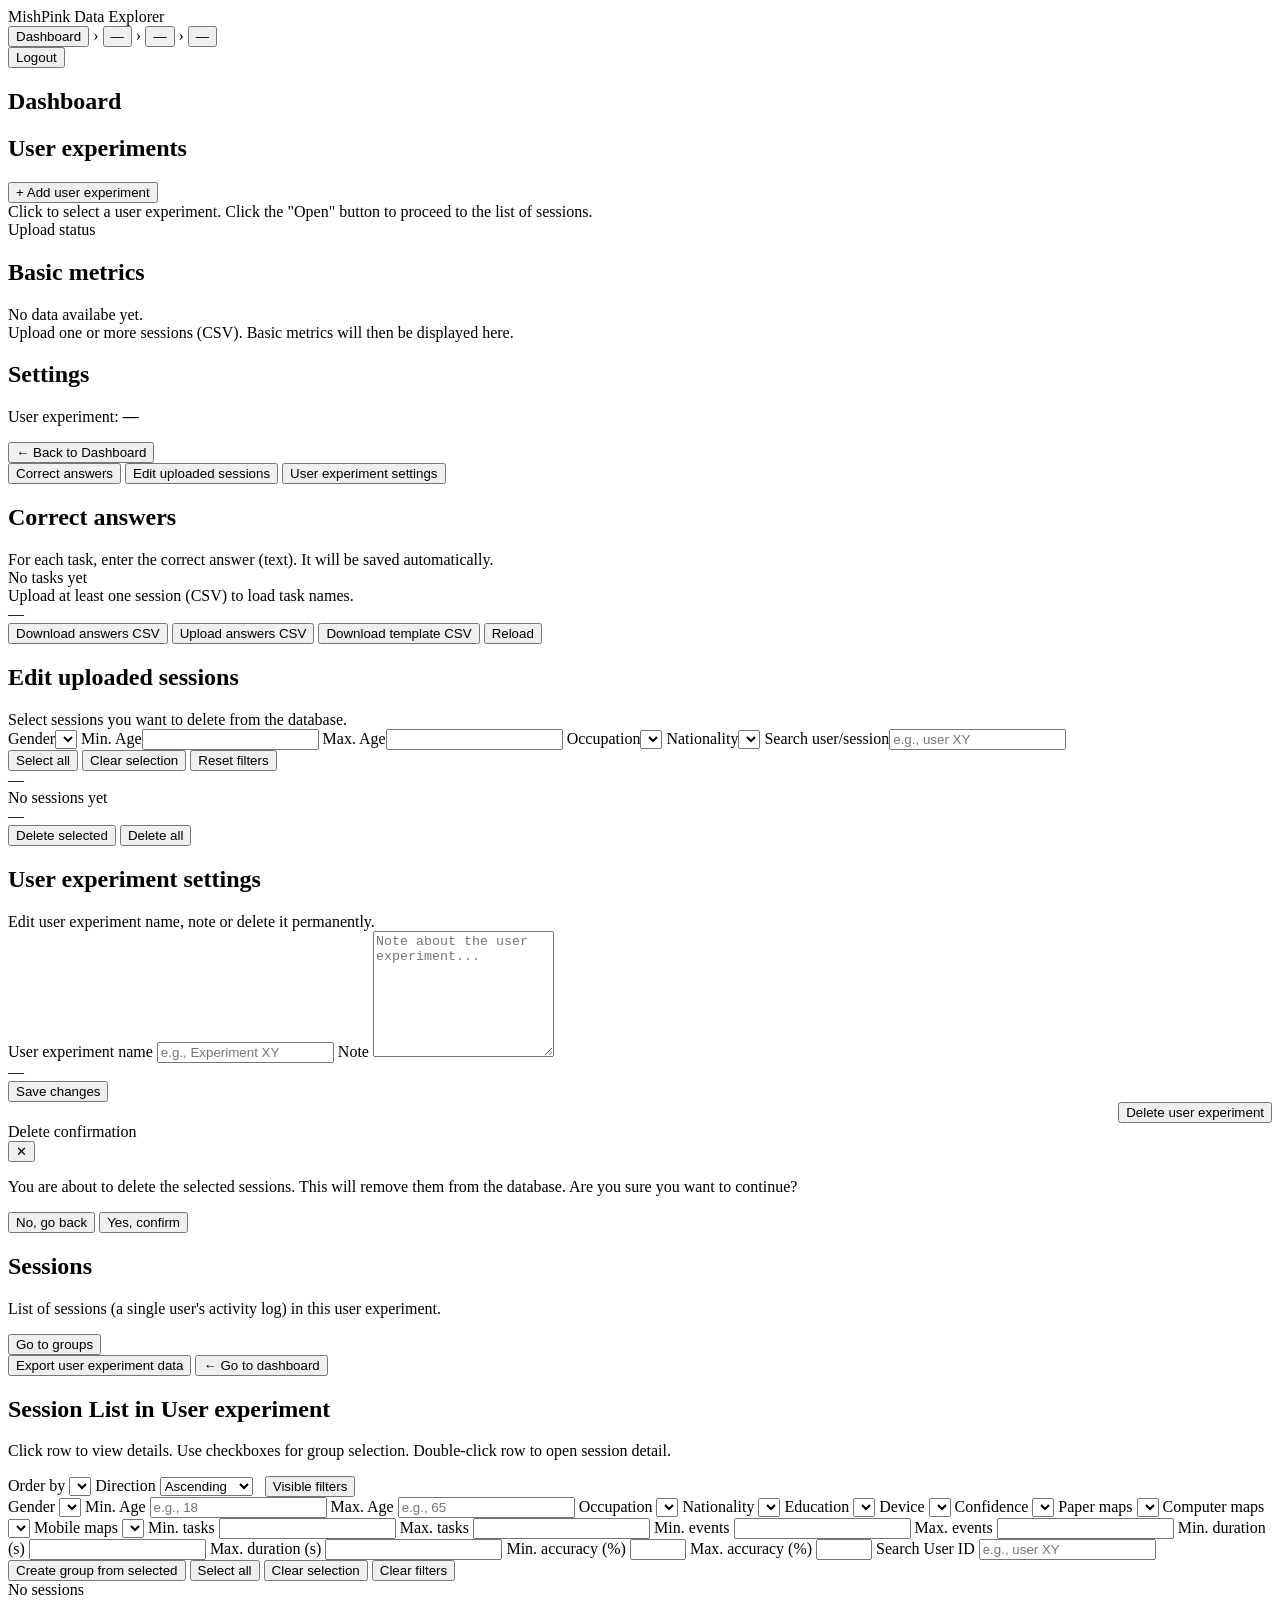
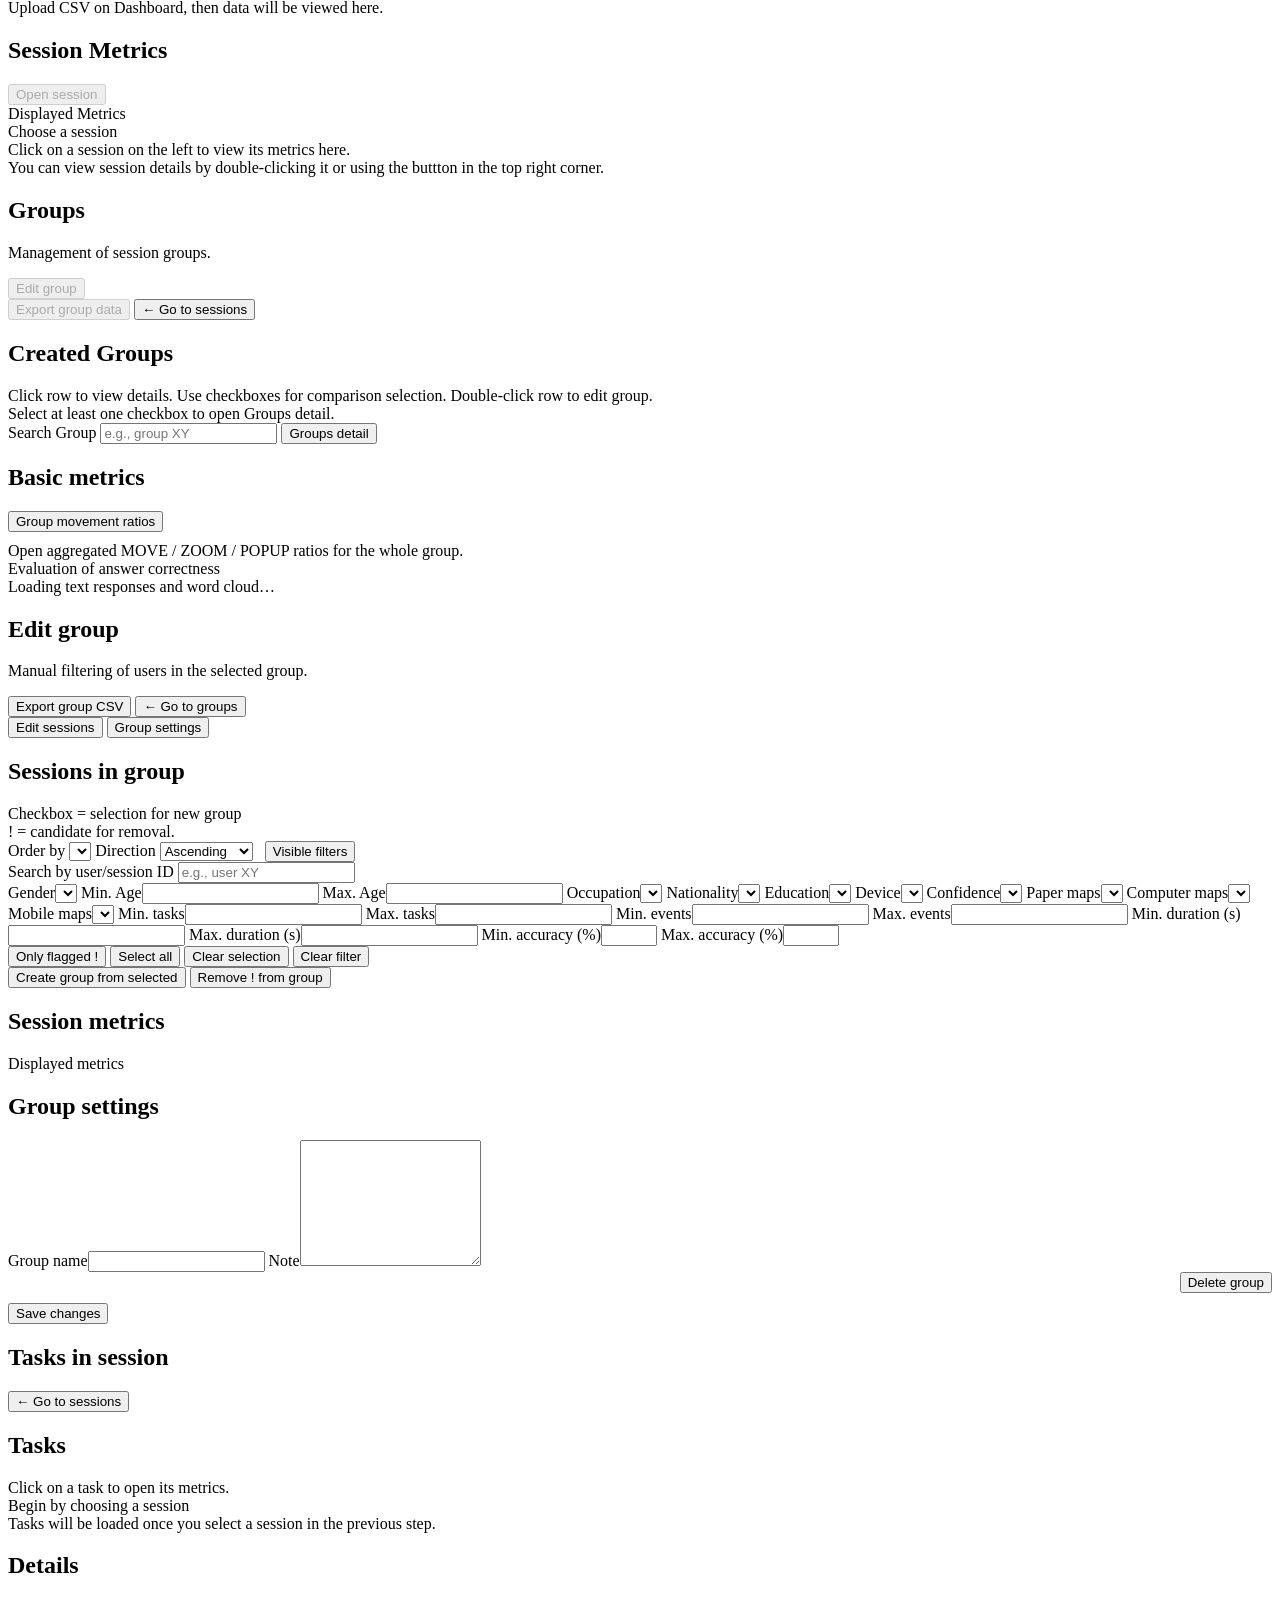
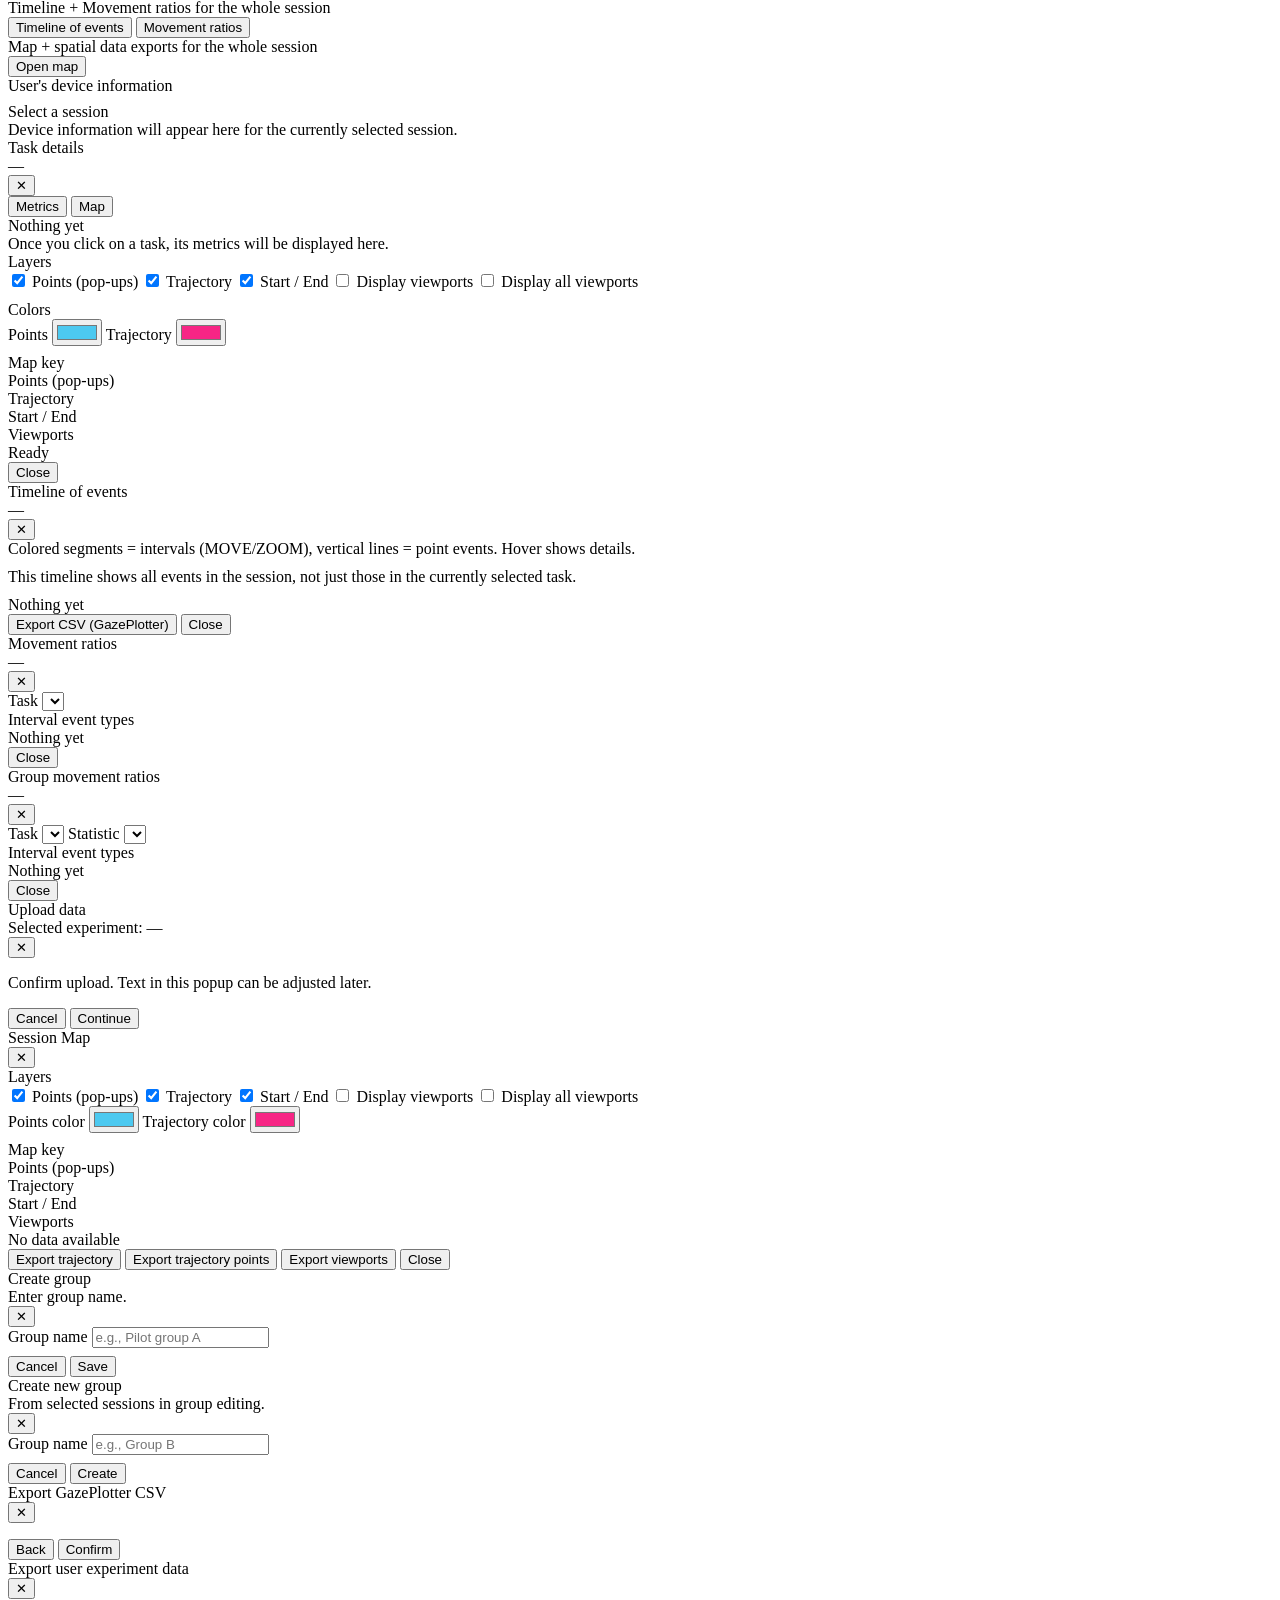
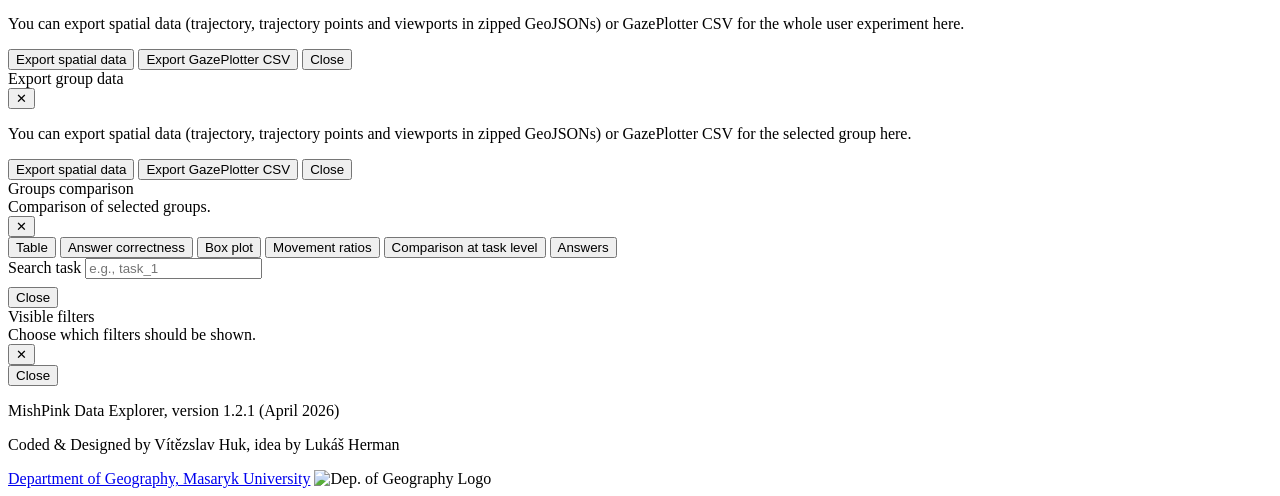
==== commit dd61959d: "patch" ====
--- a/web/index.html
+++ b/web/index.html
@@ -5,7 +5,7 @@
   <meta charset="utf-8" />
   <meta name="viewport" content="width=device-width,initial-scale=1" />
   <title>MishPink Data Explorer</title>
-  <link rel="stylesheet" href="/static/styles.css?v=2" />
+  <link rel="stylesheet" href="/static/styles.css?v=4" />
   <link rel="stylesheet" href="https://unpkg.com/leaflet@1.9.4/dist/leaflet.css"
     integrity="sha256-p4NxAoJBhIIN+hmNHrzRCf9tD/miZyoHS5obTRR9BMY=" crossorigin="" />
 </head>
@@ -106,7 +106,7 @@
             </p>
           </div>
           <div class="page-actions">
-            <button class="btn btn-ghost" id="backFromSettingsBtn" type="button">← Back to dashboard</button>
+            <button class="btn btn-ghost" id="backFromSettingsBtn" type="button">← Back to Dashboard</button>
           </div>
         </div>
 
@@ -238,11 +238,11 @@
           
           <div class="page-actions page-actions-split">
             <div class="page-actions-group page-actions-group-primary">
-              <button class="btn" id="openGroupsBtn" type="button">Go To Groups</button>
+              <button class="btn" id="openGroupsBtn" type="button">Go to groups</button>
             </div>
             <div class="page-actions-group page-actions-group-ghost">
               <button class="btn btn-ghost" id="openTestExportModalBtn" type="button" data-tooltip="Export spatial data or GazePlotter CSV">Export user experiment data</button>
-              <button class="btn btn-ghost" id="backToTestsBtn" type="button" data-tooltip="Back to dashboard">← Back to dashboard</button>
+              <button class="btn btn-ghost" id="backToTestsBtn" type="button" data-tooltip="Back to dashboard">← Go to dashboard</button>
             </div> 
           </div>
         </div>
@@ -253,7 +253,7 @@
           <section class="card">
             <div class="card-head">
               <h2>Session List in User experiment</h2>
-              <p class="muted">checkbox = selection for group creation / highlight = view session metrics / double-click = session detail</p>
+              <p class="muted">Click row to view details. Use checkboxes for group selection. Double-click row to open session detail.</p>
               <div class="muted small"></div>
               <div class="filter-panel">
                 <div class="filter-actions">
@@ -270,7 +270,7 @@
                   </label>
                   <label class="filter-field filter-field-button" style="min-width:170px;">
                     <span>&nbsp;</span>
-                    <button class="btn btn-ghost" id="sessionVisibleFiltersBtn" type="button" data-tooltip="Choose which filters you want to see">Visible filters</button>
+                    <button class="btn btn" id="sessionVisibleFiltersBtn" type="button" data-tooltip="Choose which filters you want to see">Visible filters</button>
                   </label>
                 </div>
                 <div class="filter-grid">
@@ -415,7 +415,7 @@
             </div>
             <div class="page-actions-group page-actions-group-ghost">
               <button class="btn btn-ghost" id="openGroupExportModalBtn" type="button" disabled>Export group data</button>
-              <button class="btn btn-ghost" id="backFromGroupsBtn" type="button">← Back</button>
+              <button class="btn btn-ghost" id="backFromGroupsBtn" type="button">← Go to sessions</button>
             </div>
           </div>
         </div>
@@ -424,8 +424,8 @@
           <section class="card">
             <div class="card-head">
               <h2>Created Groups</h2>
-              <div class="muted">checkbox = selection for group comparison (button Groups detail) / highlight = view group metrics / double-click = edit group</div>
-              <div class="muted">at least one group has to be checked to view Groups detail</div>
+              <div class="muted">Click row to view details. Use checkboxes for comparison selection. Double-click row to edit group.</div>
+              <div class="muted">Select at least one checkbox to open Groups detail.</div>
               <div class="row" style="align-items:end; gap:10px;">
                 <label class="filter-field" style="flex:1; margin:0;">
                   <span>Search Group</span>
@@ -469,7 +469,7 @@
           </div>
           <div class="page-actions">
             <button class="btn btn-strong" id="groupEditExportCsvBtn" type="button">Export group CSV</button>
-            <button class="btn btn-ghost" id="backFromGroupEditBtn" type="button">← Back to groups</button>
+            <button class="btn btn-ghost" id="backFromGroupEditBtn" type="button">← Go to groups</button>
           </div>
         </div>
 
@@ -585,7 +585,7 @@
           </div>
 
           <div class="page-actions">
-            <button class="btn btn-ghost" id="backToSessionsBtn" type="button">← Back to sessions</button>
+            <button class="btn btn-ghost" id="backToSessionsBtn" type="button">← Go to sessions</button>
           </div>
         </div>
 
@@ -1188,7 +1188,7 @@
 
   <script src="https://unpkg.com/leaflet@1.9.4/dist/leaflet.js"
     integrity="sha256-20nQCchB9co0qIjJZRGuk2/Z9VM+kNiyxNV1lvTlZBo=" crossorigin=""></script>
-  <script src="/static/app.js?v=6"></script>
+  <script src="/static/app.js?v=8"></script>
 </body>
 
 </html>
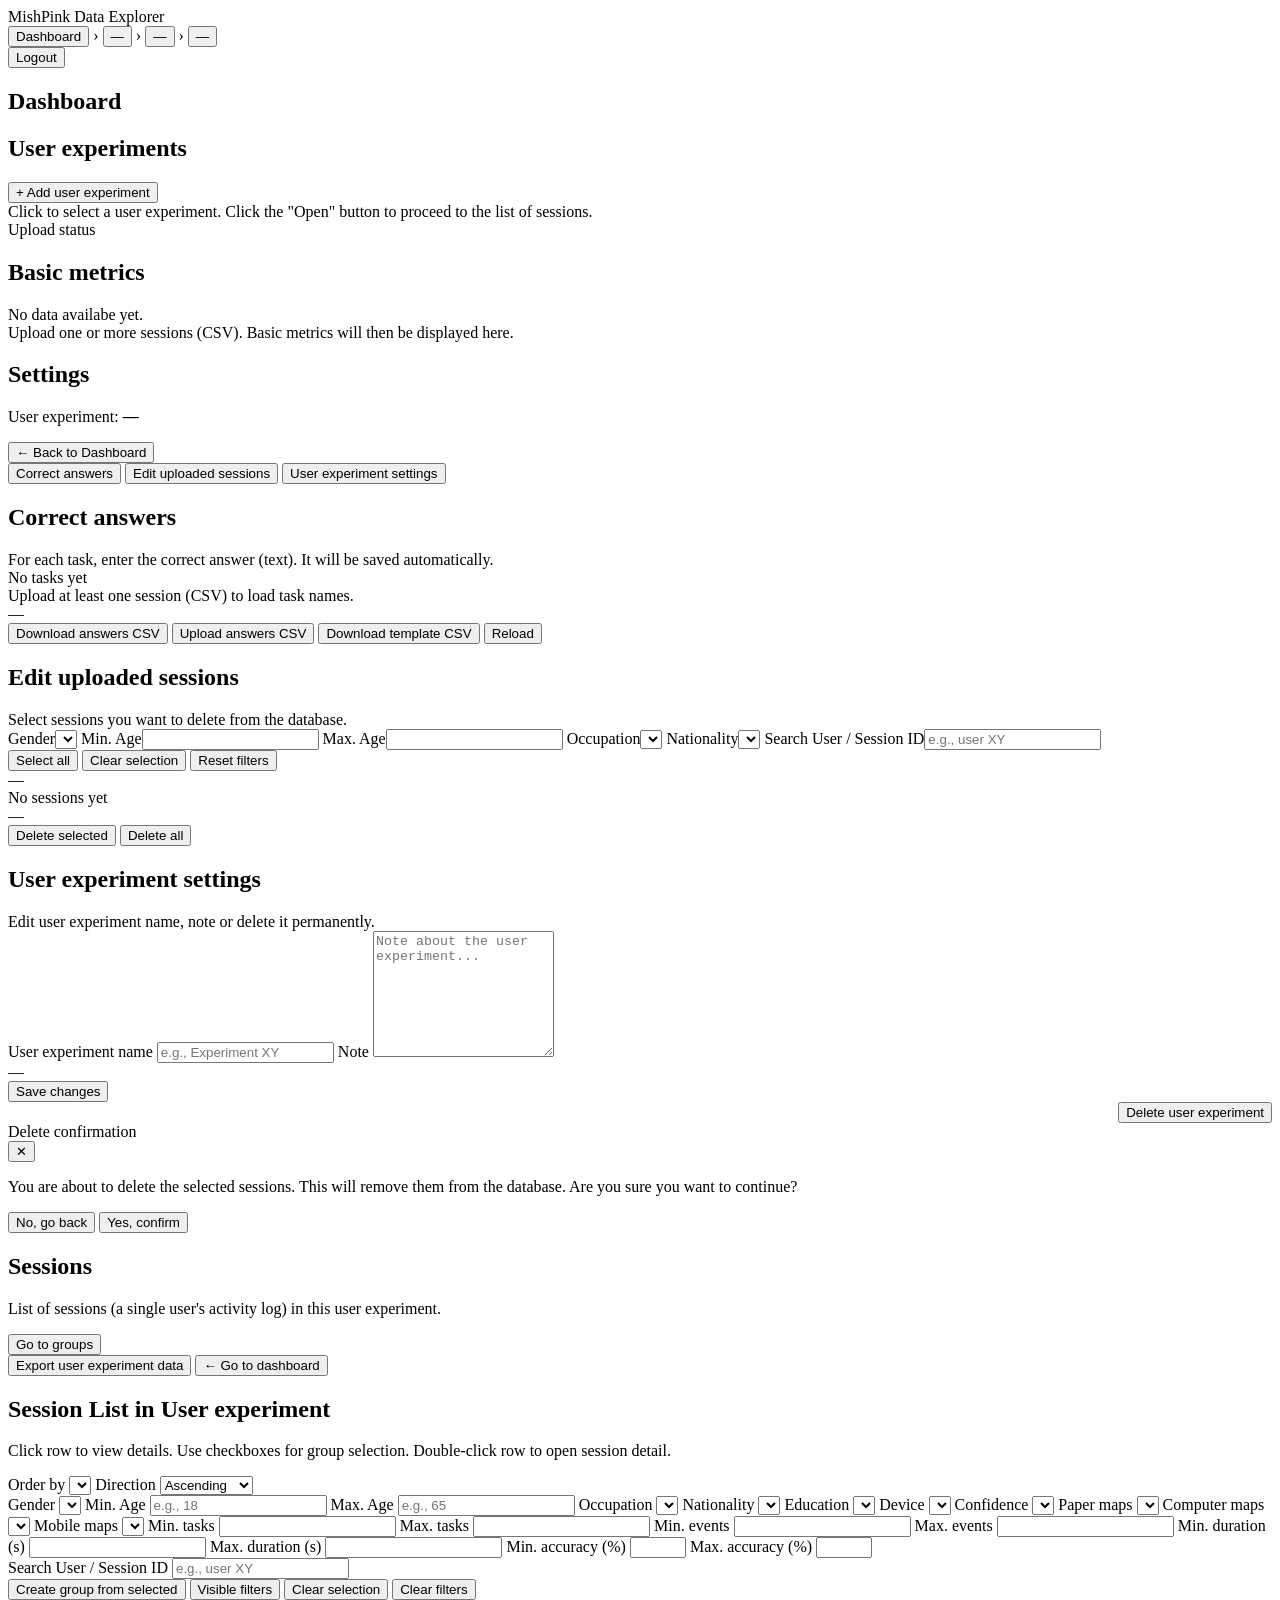
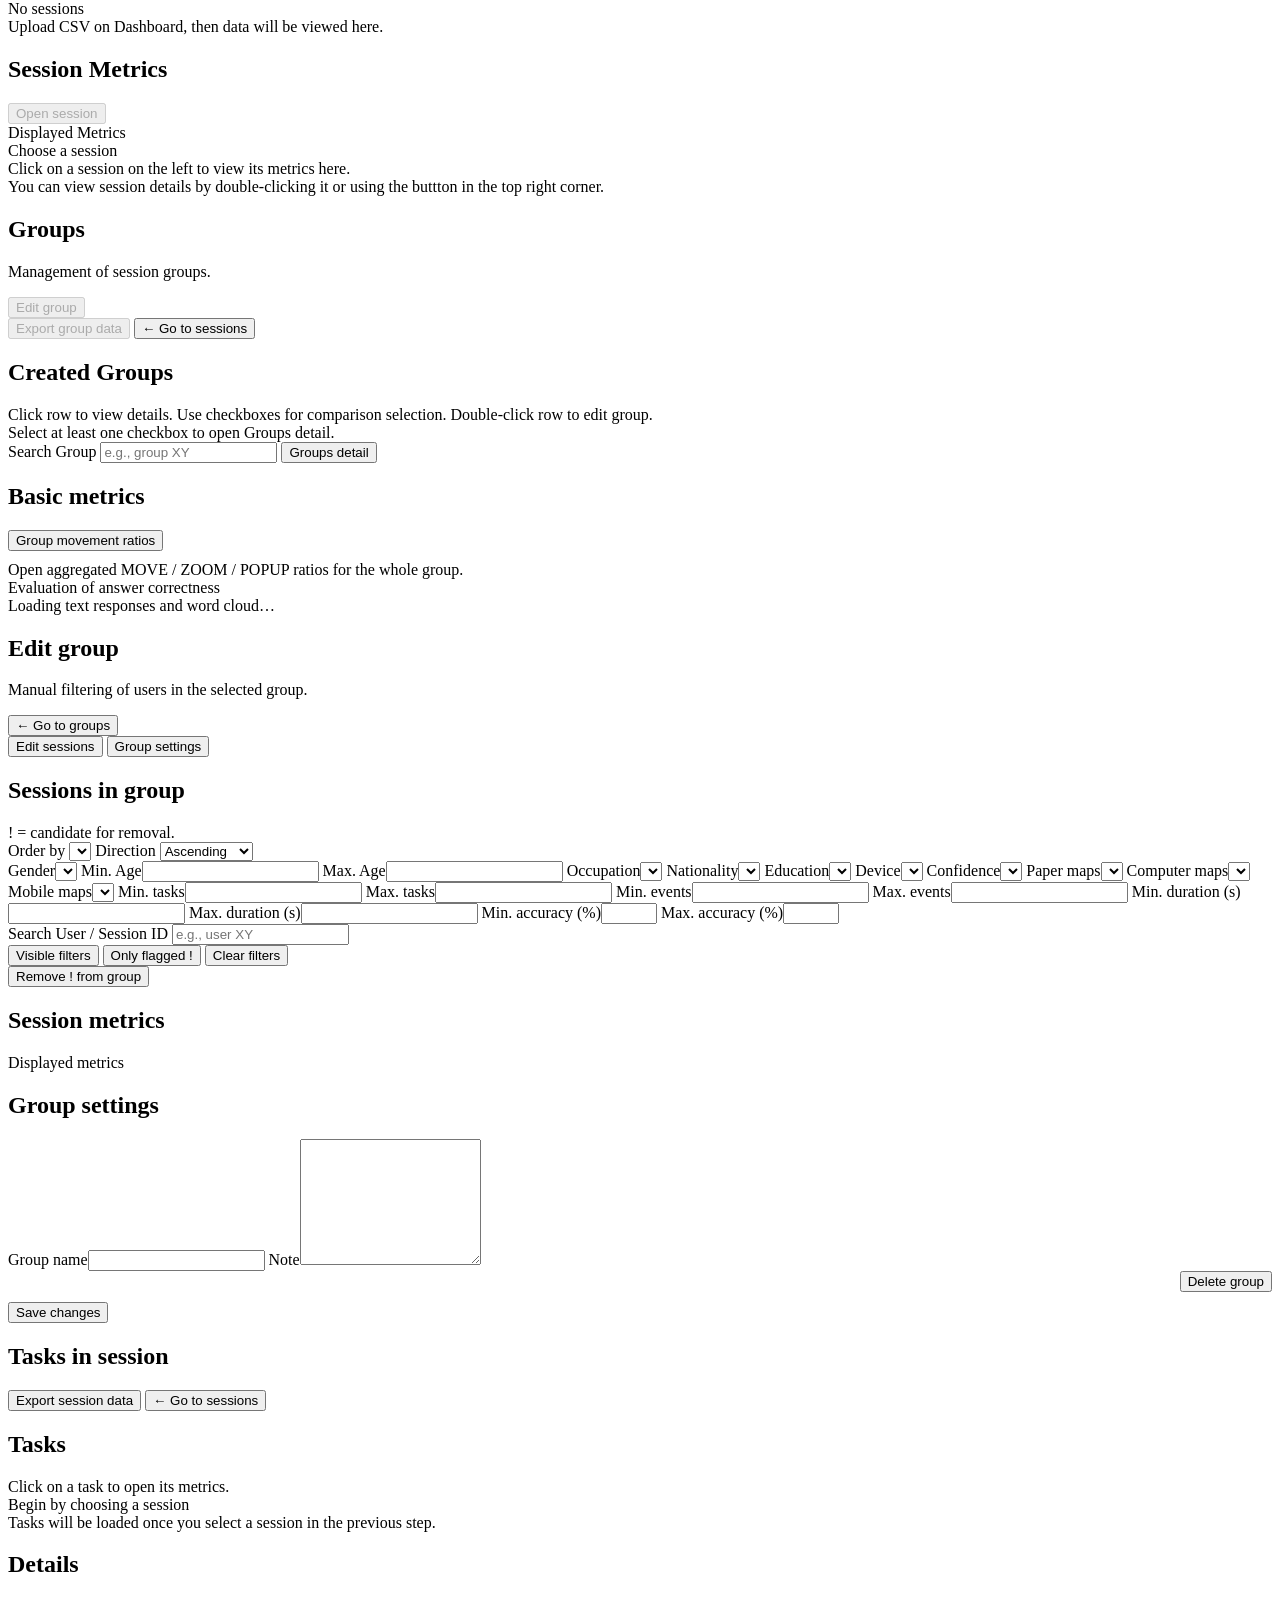
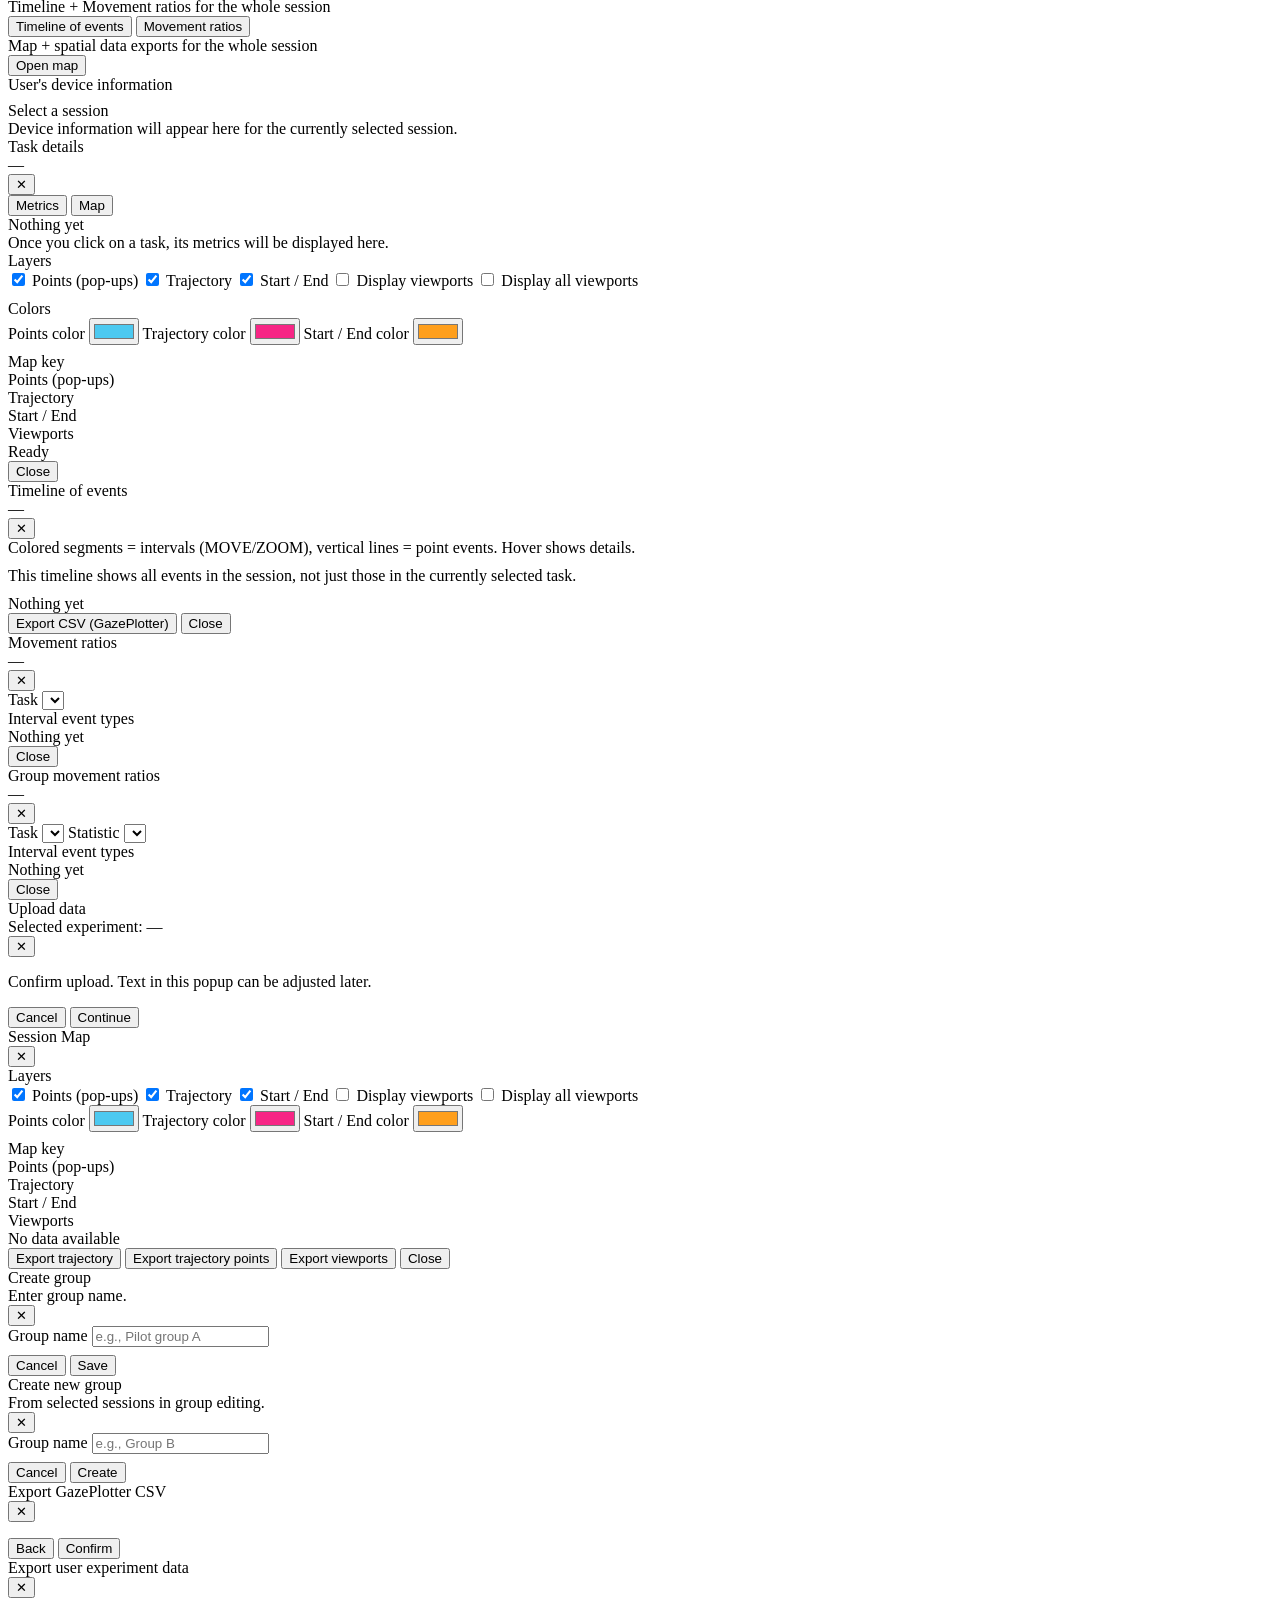
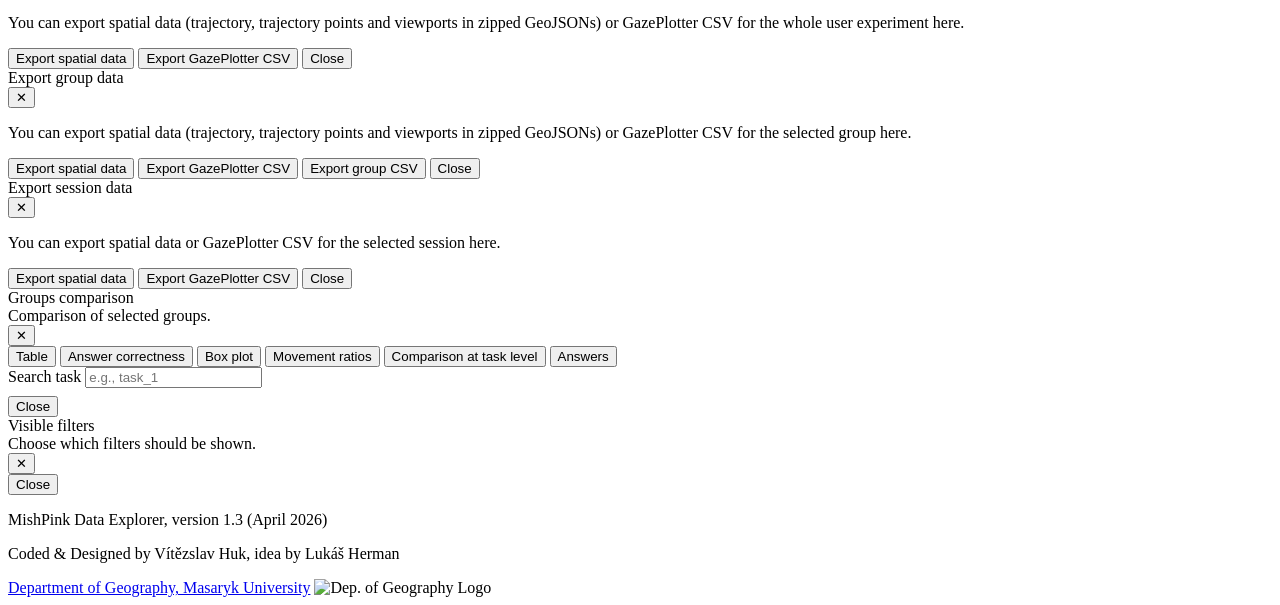
==== commit 8d951780: "version 1.2.2" ====
--- a/web/index.html
+++ b/web/index.html
@@ -155,7 +155,7 @@
                   <label class="filter-field"><span>Max. Age</span><input id="settingsSessionFilterAgeMax" type="number" inputmode="numeric" min="0" /></label>
                   <label class="filter-field"><span>Occupation</span><select id="settingsSessionFilterOccupation"></select></label>
                   <label class="filter-field"><span>Nationality</span><select id="settingsSessionFilterNationality"></select></label>
-                  <label class="filter-field"><span>Search user/session</span><input id="settingsSessionFilterUserId" type="text" placeholder="e.g., user XY" /></label>
+                  <label class="filter-field"><span>Search User / Session ID</span><input id="settingsSessionFilterUserId" type="text" placeholder="e.g., user XY" /></label>
                 </div>
                 <div class="filter-actions">
                   <button class="btn btn-ghost" id="settingsSelectAllFilteredBtn" type="button">Select all</button>
@@ -268,10 +268,6 @@
                       <option value="desc">Descending</option>
                     </select>
                   </label>
-                  <label class="filter-field filter-field-button" style="min-width:170px;">
-                    <span>&nbsp;</span>
-                    <button class="btn btn" id="sessionVisibleFiltersBtn" type="button" data-tooltip="Choose which filters you want to see">Visible filters</button>
-                  </label>
                 </div>
                 <div class="filter-grid">
                   <label class="filter-field" data-filter-key="gender">
@@ -350,18 +346,18 @@
                     <span>Max. accuracy (%)</span>
                     <input id="sessionFilterAccuracyMax" type="number" min="0" max="100" inputmode="numeric" />
                   </label>
-                  <label class="filter-field" data-filter-key="userIdQuery">
-                    <span>Search User ID</span>
-                    <input id="sessionFilterUserId" type="search" placeholder="e.g., user XY" />
-                  </label>
-                </div>
+                </div>
+                <label class="filter-field filter-field-wide">
+                  <span>Search User / Session ID</span>
+                  <input id="sessionFilterUserId" type="search" placeholder="e.g., user XY" />
+                </label>
                 <div class="filter-actions">
                   <button class="btn" id="createGroupBtn" type="button" data-tooltip="Create a new group from sessions with checked checkbox">Create group from selected</button>
-                  <button class="btn btn-ghost" id="selectFilteredSessionsBtn" type="button">Select all</button>
+                  <button class="btn btn-ghost" id="sessionVisibleFiltersBtn" type="button" data-tooltip="Choose which filters you want to see">Visible filters</button>
                   <button class="btn btn-ghost" id="clearSessionSelectionBtn" type="button">Clear selection</button>
                   <button class="btn btn-ghost" id="clearSessionFiltersBtn" type="button">Clear filters</button>
-                  <div class="muted small" id="sessionFilterSummary"></div>
-                </div>
+                </div>
+                <div class="muted small" id="sessionFilterSummary"></div>
               </div>
             </div>
 
@@ -468,7 +464,6 @@
             <p class="muted" id="groupEditPageSubtitle">Manual filtering of users in the selected group.</p>
           </div>
           <div class="page-actions">
-            <button class="btn btn-strong" id="groupEditExportCsvBtn" type="button">Export group CSV</button>
             <button class="btn btn-ghost" id="backFromGroupEditBtn" type="button">← Go to groups</button>
           </div>
         </div>
@@ -483,7 +478,6 @@
             <section class="card">
               <div class="card-head">
                 <h2>Sessions in group</h2>
-                <div class="muted small">Checkbox = selection for new group</div>
                 <div class="muted small">! = candidate for removal.</div>
               </div>
               <div class="filter-panel">
@@ -499,15 +493,7 @@
                       <option value="desc">Descending</option>
                     </select>
                   </label>
-                  <label class="filter-field filter-field-button" style="min-width:170px;">
-                    <span>&nbsp;</span>
-                    <button class="btn btn-ghost" id="groupEditVisibleFiltersBtn" type="button" data-tooltip="Choose which filters you want to see">Visible filters</button>
-                  </label>
-                </div>
-                <label class="filter-field" data-filter-key="query">
-                  <span>Search by user/session ID</span>
-                  <input id="groupEditSearchInput" type="search" placeholder="e.g., user XY" />
-                </label>
+                </div>
                 <div class="filter-grid">
                   <label class="filter-field" data-filter-key="gender"><span>Gender</span><select id="groupEditFilterGender"></select></label>
                   <label class="filter-field" data-filter-key="ageMin"><span>Min. Age</span><input id="groupEditFilterAgeMin" type="number" min="0" /></label>
@@ -529,17 +515,19 @@
                   <label class="filter-field" data-filter-key="accuracyMin"><span>Min. accuracy (%)</span><input id="groupEditFilterAccuracyMin" type="number" min="0" max="100" /></label>
                   <label class="filter-field" data-filter-key="accuracyMax"><span>Max. accuracy (%)</span><input id="groupEditFilterAccuracyMax" type="number" min="0" max="100" /></label>
                 </div>
+                <label class="filter-field filter-field-wide">
+                  <span>Search User / Session ID</span>
+                  <input id="groupEditSearchInput" type="search" placeholder="e.g., user XY" />
+                </label>
                 <div class="filter-actions">
+                  <button class="btn btn-ghost" id="groupEditVisibleFiltersBtn" type="button" data-tooltip="Choose which filters you want to see">Visible filters</button>
                   <button class="btn btn-ghost" id="groupEditOnlyFlaggedBtn" type="button" aria-pressed="false">Only flagged !</button>
-                  <button class="btn btn-ghost" id="groupEditSelectAllBtn" type="button">Select all</button>
-                  <button class="btn btn-ghost" id="groupEditClearSelectionBtn" type="button">Clear selection</button>
-                  <button class="btn btn-ghost" id="groupEditClearFiltersBtn" type="button">Clear filter</button>
-                  <div class="muted small" id="groupEditSummary"></div>
-                </div>
+                  <button class="btn btn-ghost" id="groupEditClearFiltersBtn" type="button">Clear filters</button>
+                </div>
+                <div class="muted small" id="groupEditSummary"></div>
               </div>
               <div class="list" id="groupEditSessionsList"></div>
               <div class="card-foot foot-split">
-                <button class="btn" id="groupEditCreateGroupFromSelectedBtn" type="button" data-tooltip="Create a new group from sessions with checked checkbox">Create group from selected</button>
                 <button class="btn btn-danger" id="groupEditDeleteFlaggedBtn" type="button">Remove ! from group</button>
               </div>
             </section>
@@ -585,6 +573,7 @@
           </div>
 
           <div class="page-actions">
+            <button class="btn btn-ghost" id="openSessionExportModalBtn" type="button">Export session data</button>
             <button class="btn btn-ghost" id="backToSessionsBtn" type="button">← Go to sessions</button>
           </div>
         </div>
@@ -708,12 +697,16 @@
                 <div class="map-panel-title" style="margin-top:10px;">Colors</div>
                 <div class="map-option-grid">
                   <label class="filter-field" for="taskMapPointsColorInput">
-                    <span>Points</span>
+                    <span>Points color</span>
                     <input id="taskMapPointsColorInput" type="color" value="#4cc9f0" />
                   </label>
                   <label class="filter-field" for="taskMapLineColorInput">
-                    <span>Trajectory</span>
+                    <span>Trajectory color</span>
                     <input id="taskMapLineColorInput" type="color" value="#f72585" />
+                  </label>
+                  <label class="filter-field" for="taskMapEndpointColorInput">
+                    <span>Start / End color</span>
+                    <input id="taskMapEndpointColorInput" type="color" value="#ff9f1c" />
                   </label>
                 </div>
 
@@ -946,6 +939,10 @@
                 <span>Trajectory color</span>
                 <input id="mapLineColorInput" type="color" value="#f72585" />
               </label>
+              <label class="filter-field" for="mapEndpointColorInput">
+                <span>Start / End color</span>
+                <input id="mapEndpointColorInput" type="color" value="#ff9f1c" />
+              </label>
             </div>
 
             <div class="map-panel-title" style="margin-top:8px;">Map key</div>
@@ -1091,10 +1088,32 @@
       <div class="modal-foot">
         <button class="btn" id="groupExportChooserSpatialBtn" type="button">Export spatial data</button>
         <button class="btn" id="groupExportChooserGazeplotterBtn" type="button">Export GazePlotter CSV</button>
+        <button class="btn" id="groupExportChooserCsvBtn" type="button">Export group CSV</button>
         <button class="btn btn-ghost" id="groupExportChooserBackBtn" type="button">Close</button>
       </div>
     </div>
   </div>
+
+  <div class="modal hidden" id="sessionExportChooserModal" role="dialog" aria-modal="true" aria-labelledby="sessionExportChooserTitle">
+    <div class="modal-backdrop" id="sessionExportChooserBackdrop"></div>
+    <div class="modal-card">
+      <div class="modal-head">
+        <div>
+          <div class="modal-title" id="sessionExportChooserTitle">Export session data</div>
+        </div>
+        <button class="btn btn-ghost" id="sessionExportChooserCloseBtn" type="button">✕</button>
+      </div>
+      <div class="modal-body">
+        <p>You can export spatial data or GazePlotter CSV for the selected session here.</p>
+      </div>
+      <div class="modal-foot">
+        <button class="btn" id="sessionExportChooserSpatialBtn" type="button">Export spatial data</button>
+        <button class="btn" id="sessionExportChooserGazeplotterBtn" type="button">Export GazePlotter CSV</button>
+        <button class="btn btn-ghost" id="sessionExportChooserBackBtn" type="button">Close</button>
+      </div>
+    </div>
+  </div>
+
 
   <div class="modal hidden groups-compare-modal" id="groupsCompareModal" role="dialog" aria-modal="true"
     aria-labelledby="groupsCompareTitle">
@@ -1179,7 +1198,7 @@
 
   <footer class="app-footer" aria-label="Footer">
     <div class="app-footer-content">
-      <p>MishPink Data Explorer, version 1.2.1 (April 2026)</p>
+      <p>MishPink Data Explorer, version 1.3 (April 2026)</p>
       <p>Coded & Designed by Vítězslav Huk, idea by Lukáš Herman</p>
       <a href="https://geogr.sci.muni.cz" target="_blank" rel="noopener noreferrer">Department of Geography, Masaryk University</a>
       <img src="/static/sci-gu-lg-eng-white-01.png" alt="Dep. of Geography Logo" class="app-footer-logo" />
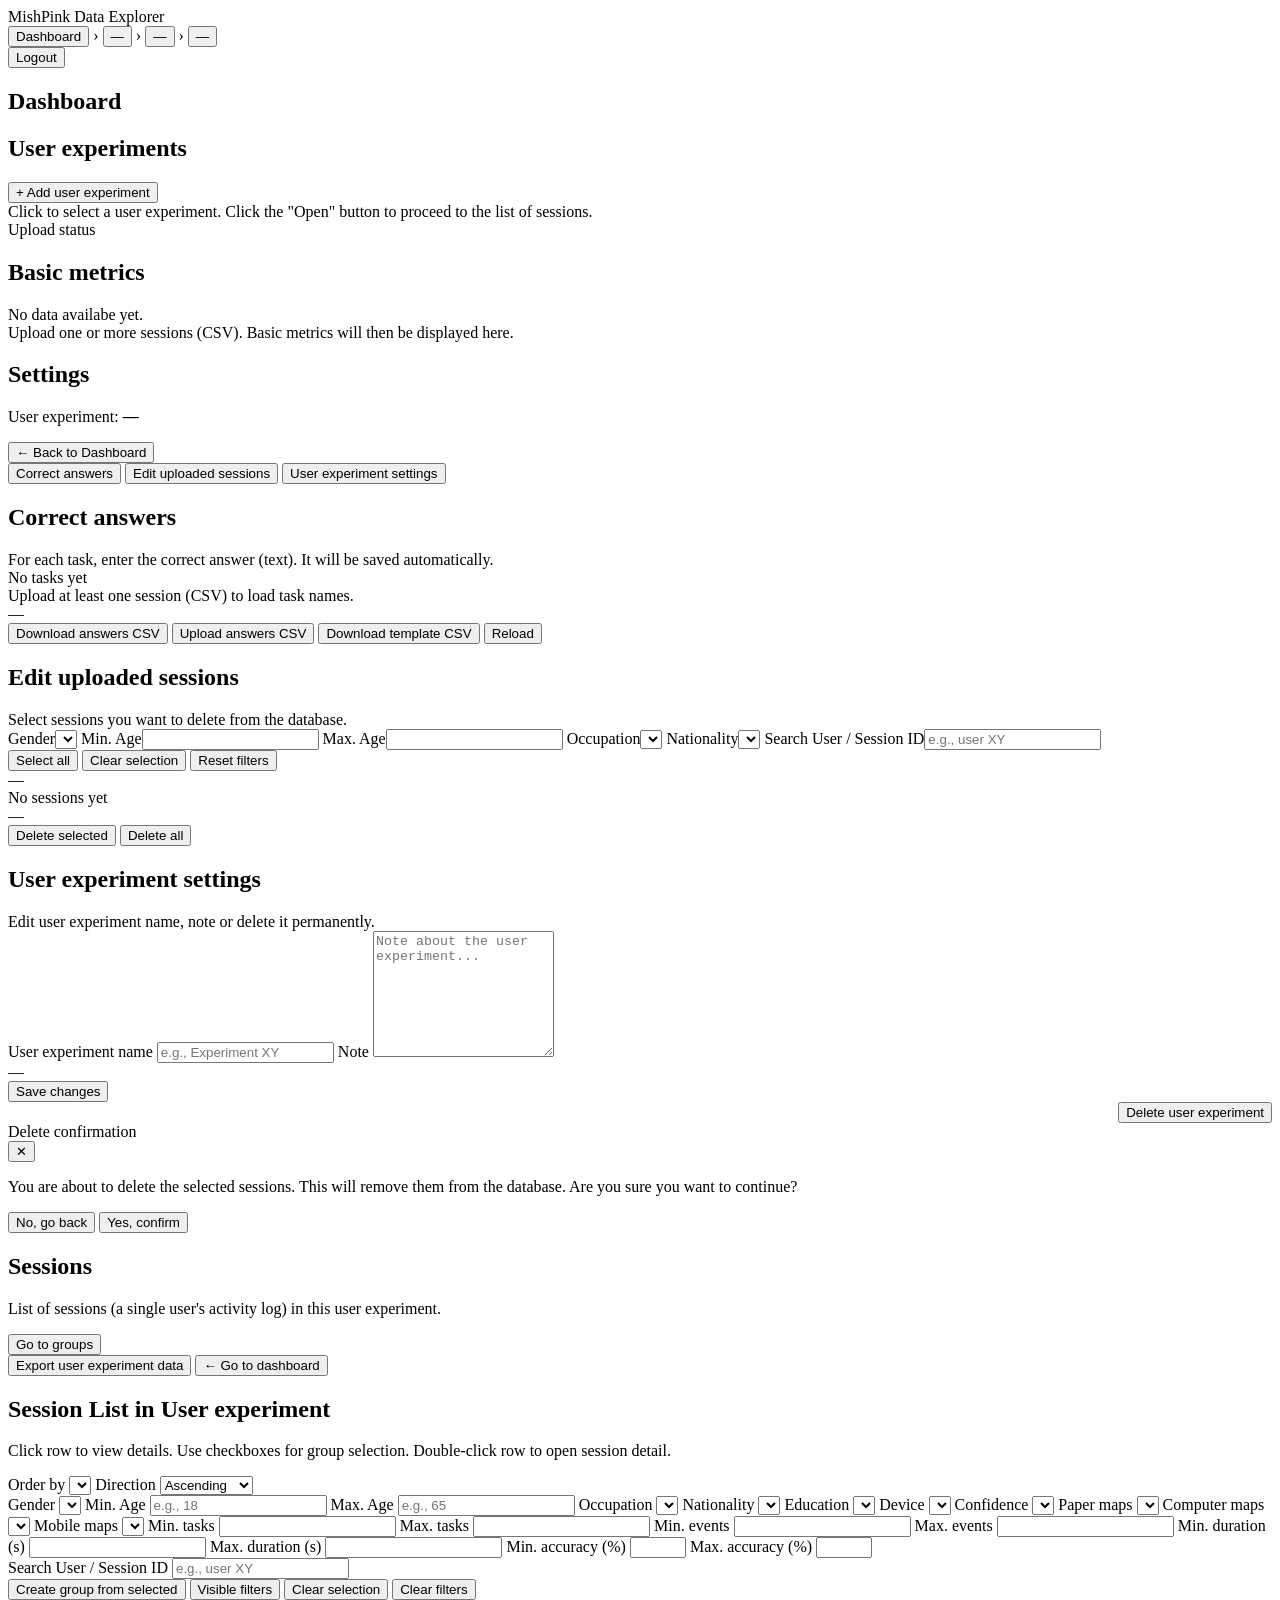
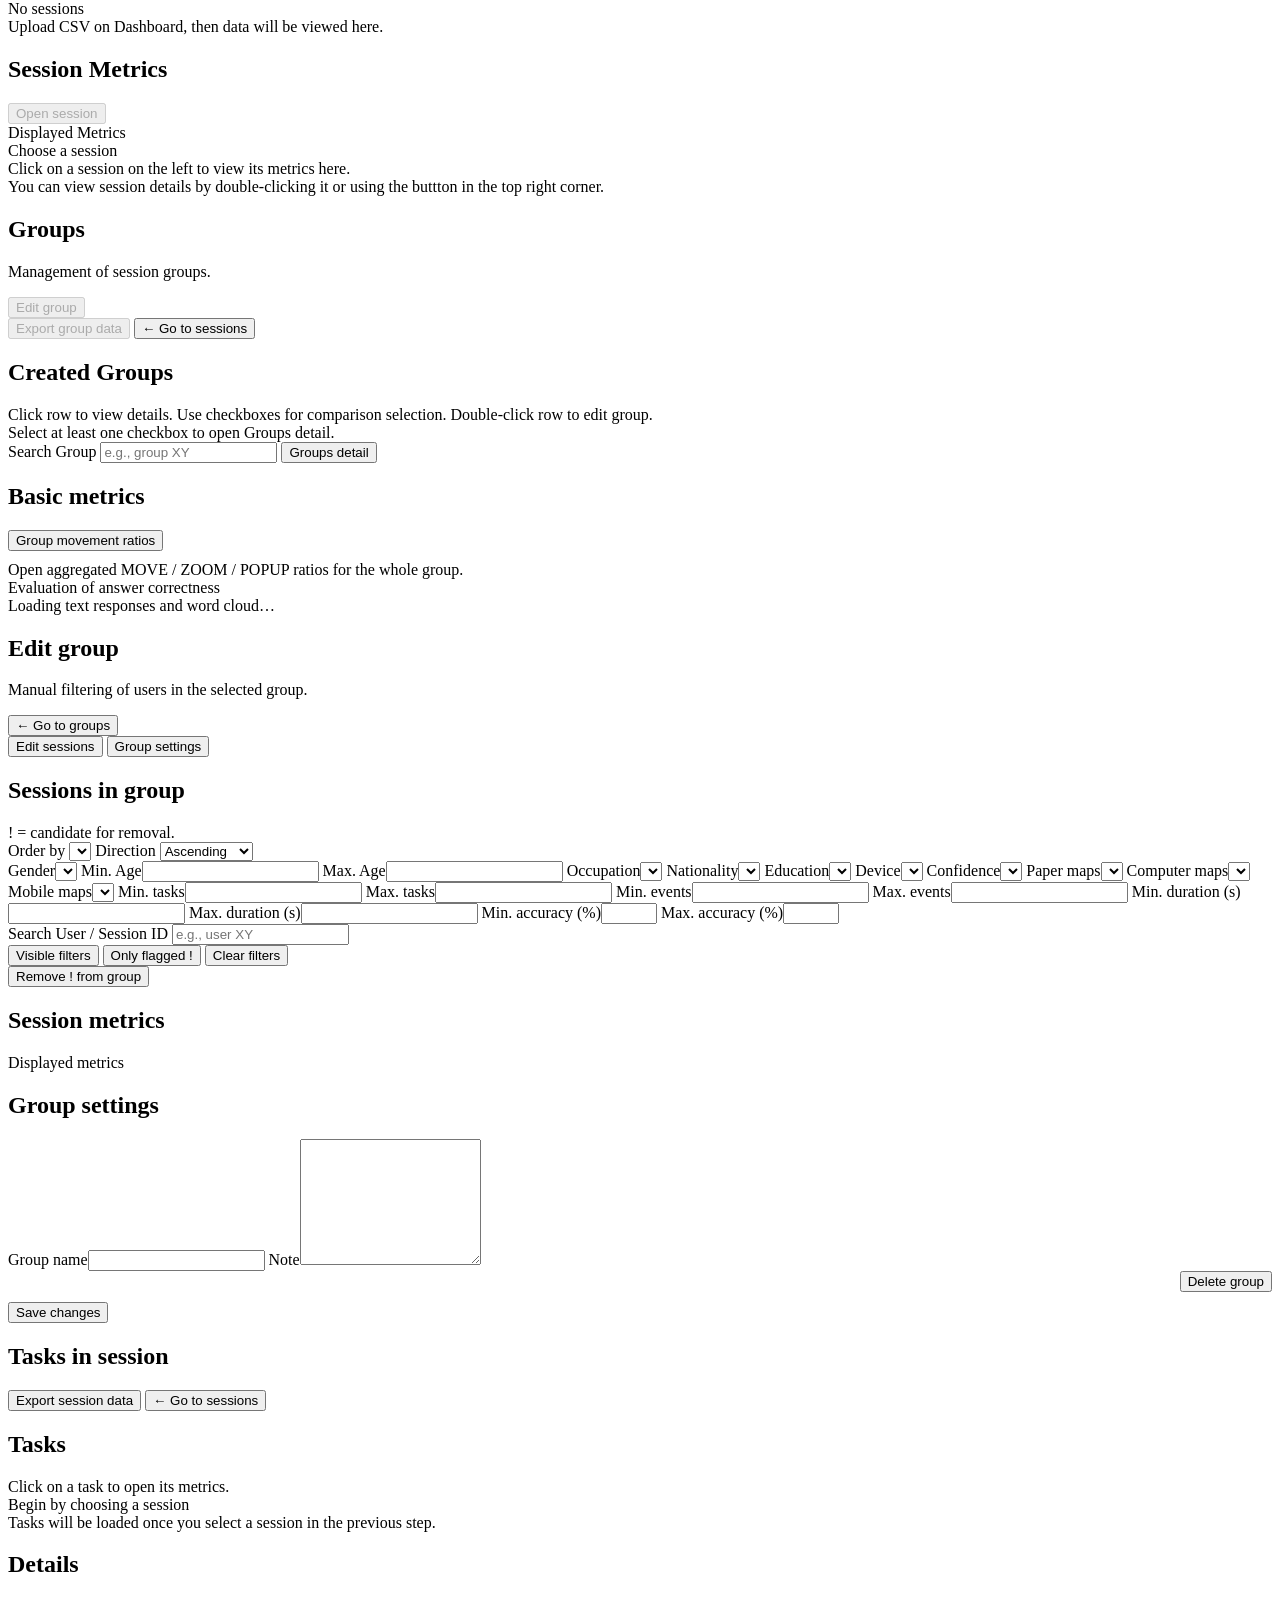
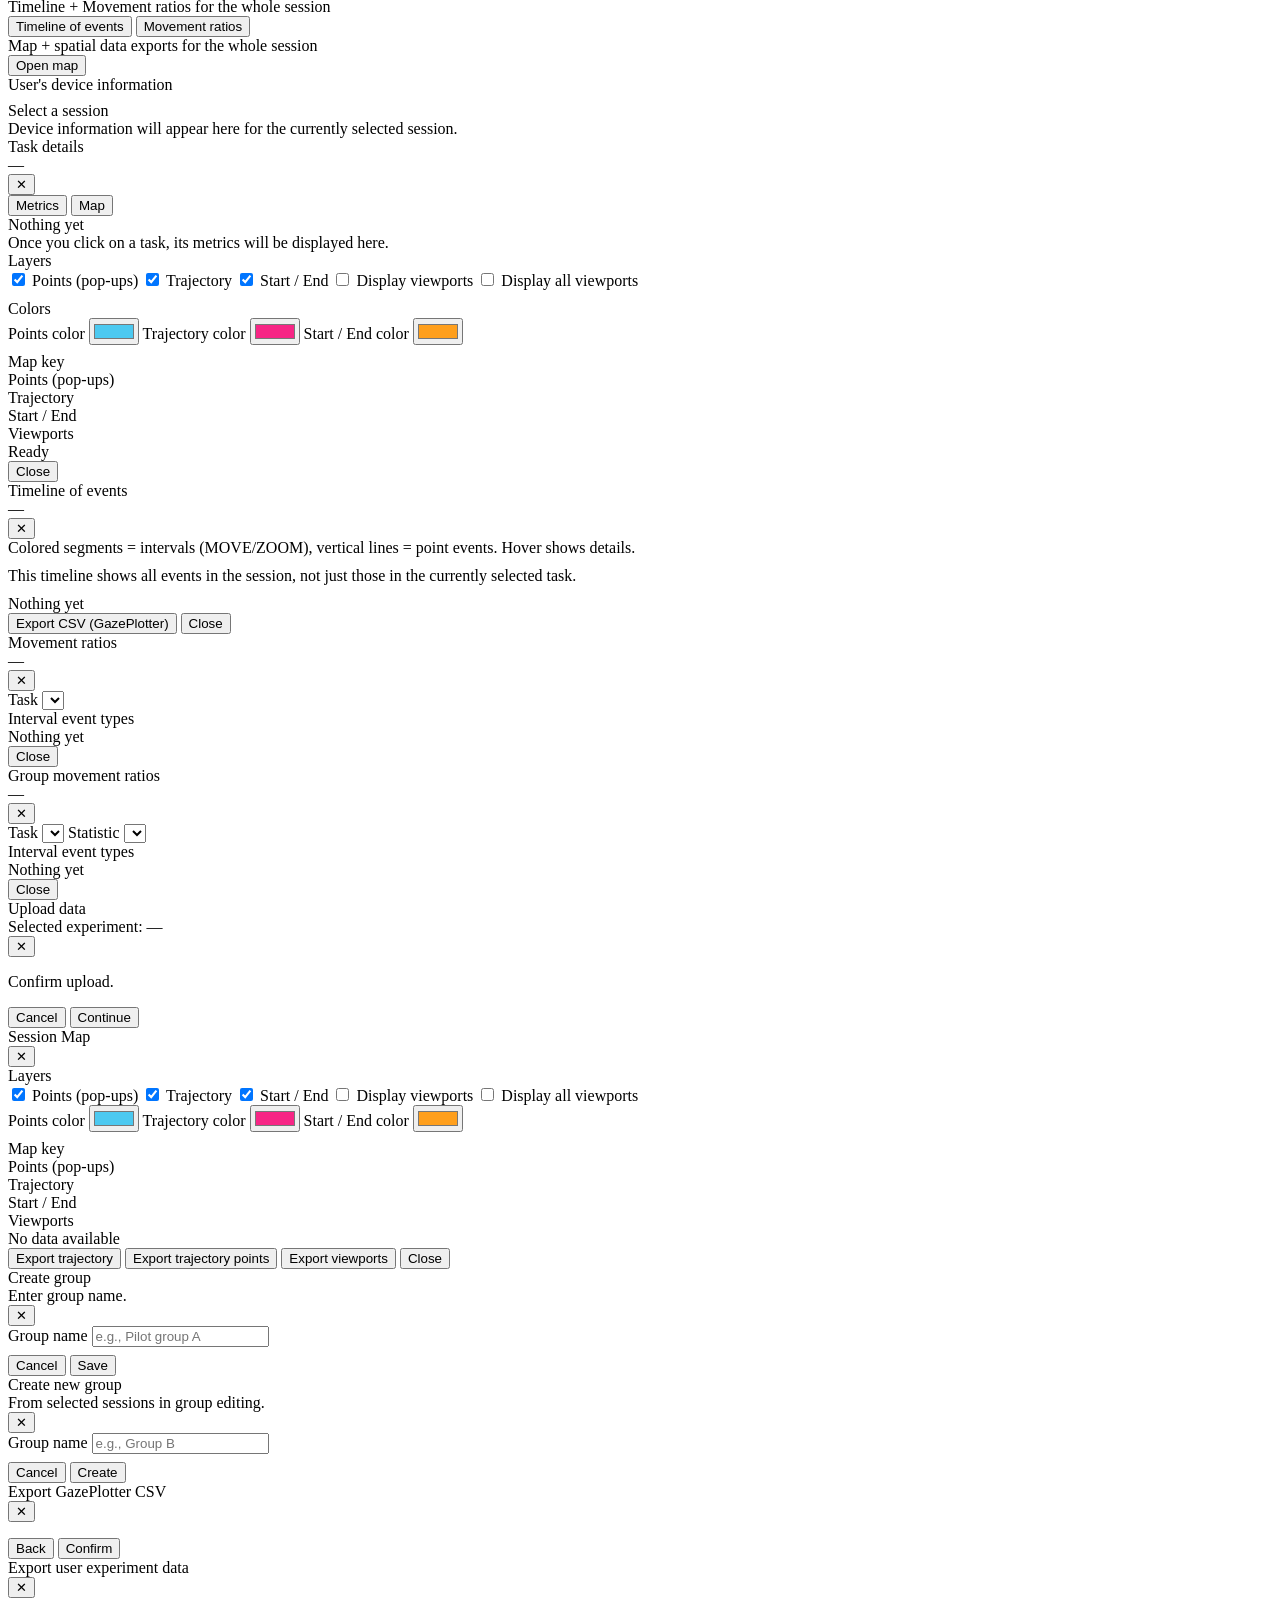
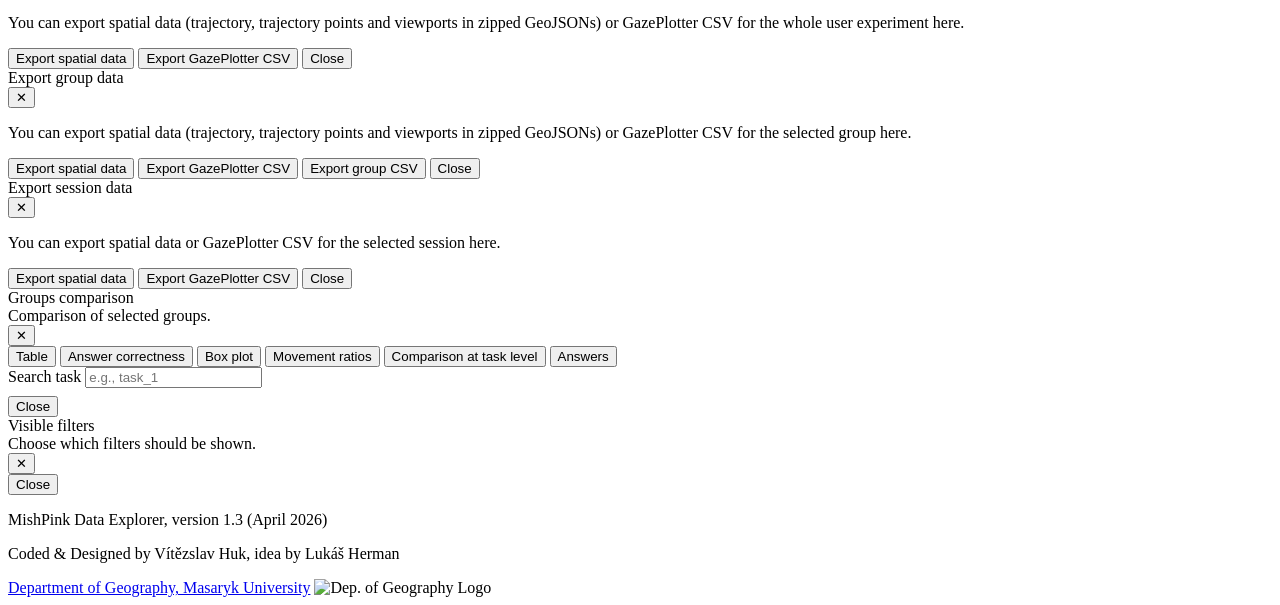
==== commit c686279d: "version 1.3" ====
--- a/web/index.html
+++ b/web/index.html
@@ -13,7 +13,7 @@
 <body>
   <div class="app">
 
-    <!-- TOP BAR -->
+    <!-- HEADER -->
     <header class="topbar">
       <div class="topbar-left">
         <div class="brand">
@@ -44,7 +44,7 @@
     <!-- MAIN -->
     <main class="main">
 
-      <!-- PAGE 1: DASHBOARD = TESTY -->
+      <!-- PAGE 1: DASHBOARD -->
       <section class="page" id="view-dashboard">
         <div class="page-head">
           <div>
@@ -96,7 +96,7 @@
         </div>
       </section>
 
-      <!-- PAGE: Settings -->
+      <!-- PAGE: SETTINGS -->
       <section class="page hidden" id="view-settings">
         <div class="page-head">
           <div>
@@ -117,6 +117,7 @@
             <button class="tab-btn" type="button" role="tab" data-tab="user-test" aria-selected="false" data-tooltip="You can rename or delete the experiment here">User experiment settings</button>
           </div>
 
+          <!-- TAB: CORRECT ANSWERS -->
           <section class="tab-panel settings-answers-panel" data-panel="answers">
             <div class="card-head">
               <h2>Correct answers</h2>
@@ -143,7 +144,8 @@
             </div>
             <input id="settingsAnswersCsvInput" type="file" accept=".csv" hidden />
           </section>
-
+          
+          <!-- TAB: UPLOADED SESSIONS -->
           <section class="tab-panel hidden settings-sessions-panel" data-panel="sessions">
             <div class="card-head">
               <h2>Edit uploaded sessions</h2>
@@ -178,6 +180,8 @@
               </div>
             </div>
           </section>
+          
+          <!-- TAB: ACTUAL SETTINGS -->
           <section class="tab-panel hidden" data-panel="user-test">
             <div class="card-head">
               <h2>User experiment settings</h2>
@@ -204,6 +208,7 @@
               <button class="btn btn-danger" id="settingsDeleteUserTestBtn" type="button" data-tooltip="Permanently deletes this experiment">Delete user experiment</button>
             </div>
           </section>
+
         </section>
       </section>
       
@@ -226,7 +231,7 @@
         </div>
       </div>
 
-      <!-- PAGE 2: SESSIONS LIST FOR SELECTED TEST -->
+      <!-- PAGE 2: SESSIONS -->
       <section class="page hidden" id="view-individual">
         <div class="page-head">
           <div>
@@ -249,7 +254,7 @@
 
         <div class="layout-2">
 
-          <!-- LEFT: SESSIONS -->
+          <!-- LEFT PANEL: SESSIONS LIST -->
           <section class="card">
             <div class="card-head">
               <h2>Session List in User experiment</h2>
@@ -369,7 +374,7 @@
             </div>
           </section>
 
-          <!-- RIGHT: SESSION METRICS -->
+          <!-- RIGHT PANEL: SESSION METRICS -->
           <section class="card">
             <div class="card-head">
               <div class="row" style="align-items:center;">
@@ -395,9 +400,11 @@
               <div class="muted small">You can view session details by double-clicking it or using the buttton in the top right corner.</div>
             </div>
           </section>
+
         </div>
       </section>
 
+      <!-- PAGE: GROUPS -->
       <section class="page hidden" id="view-groups">
         <div class="page-head">
           <div>
@@ -456,7 +463,8 @@
           </section>
         </div>
       </section>
-
+      
+      <!-- PAGE: EDIT GROUP -->
       <section class="page hidden" id="view-group-edit">
         <div class="page-head">
           <div>
@@ -473,6 +481,7 @@
           <button class="tab-btn" type="button" role="tab" data-tab="settings">Group settings</button>
         </div>
 
+        <!-- LEFT PANEL: SESSIONS LIST -->
         <section data-group-edit-panel="sessions">
           <div class="layout-2">
             <section class="card">
@@ -532,6 +541,7 @@
               </div>
             </section>
 
+            <!-- RIGHT PANEL: SESSION METRICS -->
             <section class="card">
               <div class="card-head">
                 <h2>Session metrics</h2>
@@ -546,6 +556,7 @@
           </div>
         </section>
 
+        <!-- TAB: GROUP SETTINGS -->
         <section class="hidden" data-group-edit-panel="settings">
           <section class="card">
             <div class="card-head"><h2>Group settings</h2></div>
@@ -562,7 +573,7 @@
         </div>
       </section>
 
-      <!-- PAGE 3: TASKS LIST FOR SELECTED SESSION -->
+      <!-- PAGE: TASKS IN SESSION (INDIVIDUAL SESSION) -->
       <section class="page hidden" id="view-group">
         <div class="page-head">
           <div>
@@ -580,7 +591,7 @@
 
         <div class="layout-2">
 
-          <!-- LEFT: TASKS -->
+          <!-- LEFT PANEL: TASKS -->
           <section class="card">
             <div class="card-head">
               <h2>Tasks</h2>
@@ -595,7 +606,7 @@
             </div>
           </section>
 
-          <!-- RIGHT: PLACEHOLDERS FOR FUTURE -->
+          <!-- RIGHT PANEL: VISUALIZATIONS -->
           <section class="card">
             <div class="card-head">
               <h2>Details</h2>
@@ -603,7 +614,6 @@
             </div>
 
             <div class="stack">
-              <!-- ADDITIVE: button to open timeline -->
               <div class="placeholder-box">
                 <div class="row" style="justify-content:space-between; align-items:center; gap:12px;">
                   <div class="muted small">Timeline + Movement ratios for the whole session</div>
@@ -749,7 +759,7 @@
       </div>
     </div>
 
-    <!-- NEW: TIMELINE MODAL -->
+    <!-- RIGHT PANEL: SESSION METRICS -->
     <div class="modal hidden" id="timelineModal" role="dialog" aria-modal="true" aria-labelledby="timelineModalTitle">
       <div class="modal-backdrop" id="timelineModalBackdrop"></div>
 
@@ -785,6 +795,7 @@
       </div>
     </div>
 
+    <!-- RATIOS MODAL -->
     <div class="modal hidden" id="intervalRatiosModal" role="dialog" aria-modal="true" aria-labelledby="intervalRatiosModalTitle">
       <div class="modal-backdrop" id="intervalRatiosModalBackdrop"></div>
 
@@ -823,6 +834,7 @@
       </div>
     </div>
 
+    <!-- GROUP RATIOS MODAL -->
     <div class="modal hidden" id="groupMovementRatiosModal" role="dialog" aria-modal="true" aria-labelledby="groupMovementRatiosModalTitle">
       <div class="modal-backdrop" id="groupMovementRatiosModalBackdrop"></div>
 
@@ -865,6 +877,7 @@
       </div>
     </div>
 
+    <!-- UPLOAD MODAL -->
     <div class="modal hidden" id="uploadTestModal" role="dialog" aria-modal="true" aria-labelledby="uploadTestTitle">
       <div class="modal-backdrop" id="uploadTestModalBackdrop"></div>
 
@@ -879,7 +892,7 @@
 
         <div class="modal-body">
           <p class="muted" id="uploadTestMessage">
-            Confirm upload. Text in this popup can be adjusted later.
+            Confirm upload.
           </p>
         </div>
 
@@ -891,6 +904,7 @@
     </div>
   </div>
 
+  <!-- SESSION MAP MODAL -->
   <div class="modal hidden" id="sessionMapModal" role="dialog" aria-modal="true" aria-labelledby="sessionMapModalTitle">
     <div class="modal-backdrop" id="sessionMapModalBackdrop"></div>
     <div class="modal-card map-modal-card">
@@ -986,6 +1000,7 @@
     </div>
   </div>
 
+  <!-- CREATE GROUP MODAL -->
   <div class="modal hidden" id="groupCreateModal" role="dialog" aria-modal="true" aria-labelledby="groupCreateTitle">
     <div class="modal-backdrop" id="groupCreateBackdrop"></div>
     <div class="modal-card">
@@ -1034,6 +1049,7 @@
     </div>
   </div>
 
+  <!-- EXPORT MODALS -->
   <div class="modal hidden" id="gazeplotterExportConfirmModal" role="dialog" aria-modal="true" aria-labelledby="gazeplotterExportConfirmTitle">
     <div class="modal-backdrop" id="gazeplotterExportConfirmBackdrop"></div>
     <div class="modal-card">
@@ -1114,7 +1130,7 @@
     </div>
   </div>
 
-
+  <!-- GROUPS COMPARE (DETAIL) MODAL -->
   <div class="modal hidden groups-compare-modal" id="groupsCompareModal" role="dialog" aria-modal="true"
     aria-labelledby="groupsCompareTitle">
     <div class="modal-backdrop" id="groupsCompareBackdrop"></div>
@@ -1176,6 +1192,7 @@
     </div>
   </div>
 
+  <!-- VISIBLE FILTERS MODAL -->
   <div class="modal hidden" id="visibleFiltersModal" role="dialog" aria-modal="true" aria-labelledby="visibleFiltersModalTitle">
     <div class="modal-backdrop" id="visibleFiltersModalBackdrop"></div>
     <div class="modal-card">
@@ -1195,7 +1212,7 @@
     </div>
   </div>
 
-
+  <!-- GLOBAL FOOTER -->
   <footer class="app-footer" aria-label="Footer">
     <div class="app-footer-content">
       <p>MishPink Data Explorer, version 1.3 (April 2026)</p>
